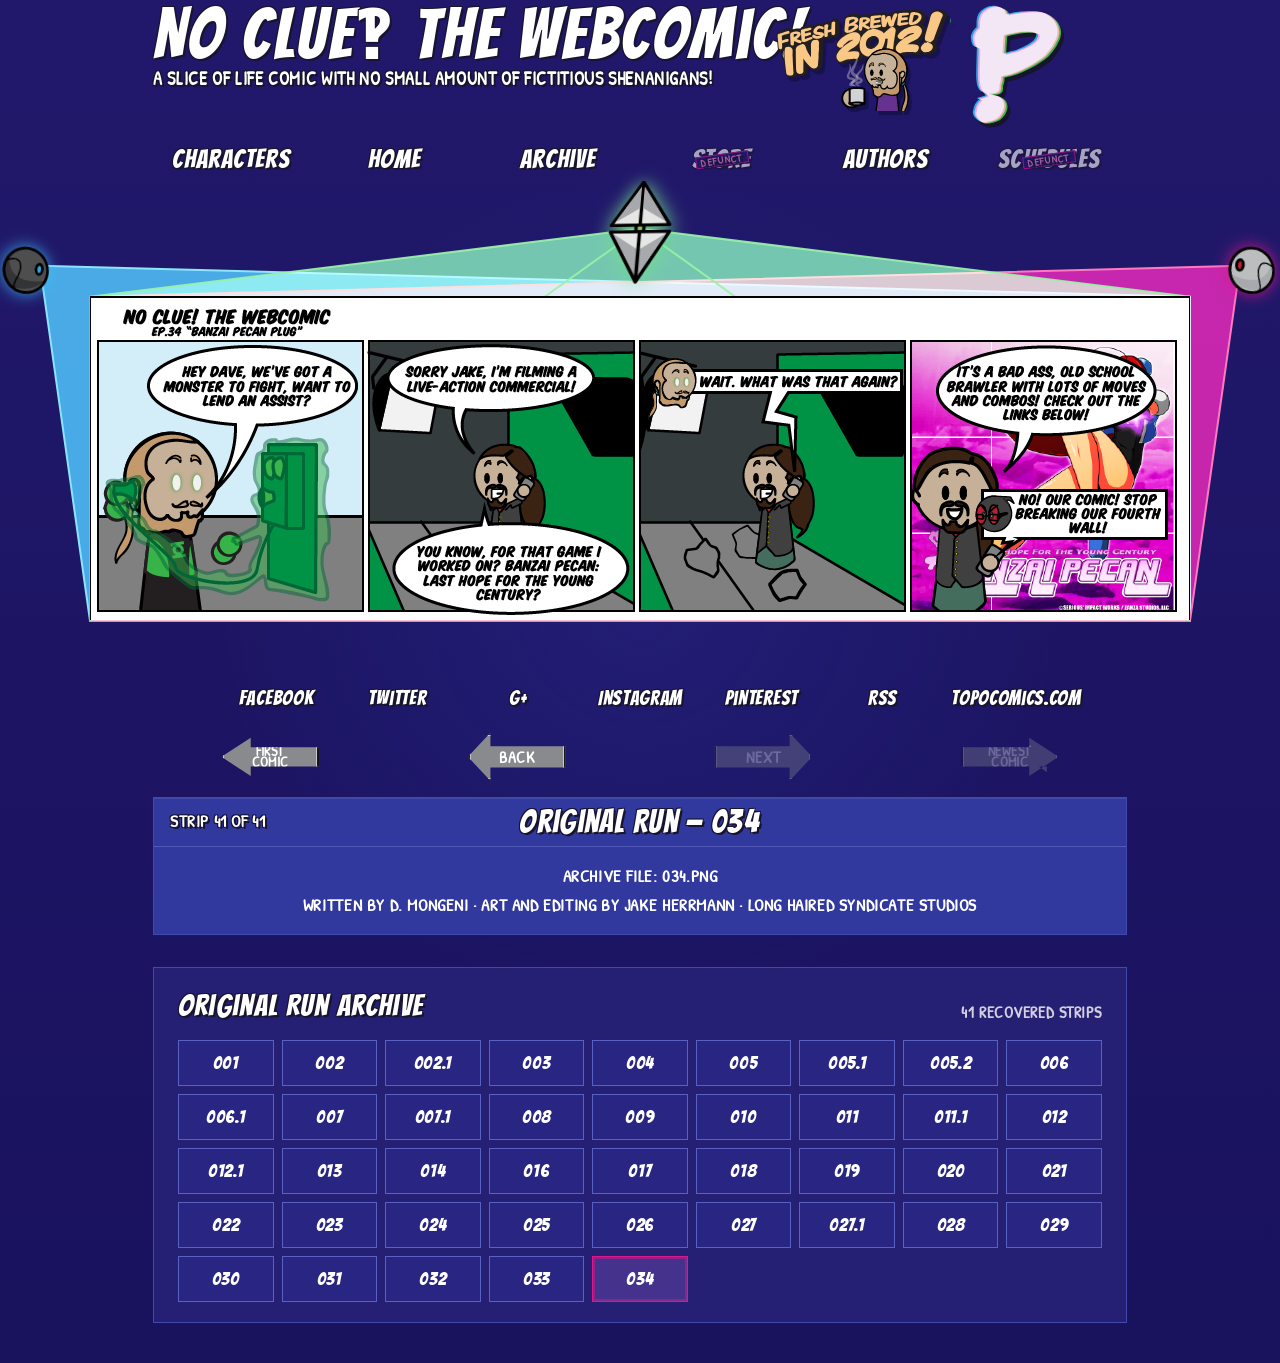
==== index.html @ 56b40fb5 "Mark store and schedules defunct" ====
<!doctype html>
<html lang="en">
  <head>
    <meta charset="UTF-8" />
    <meta name="viewport" content="width=device-width, initial-scale=1.0" />
    <meta name="description" content="A responsive Tailwind reconstruction of the classic No Clue! webcomic layout." />
    <title>No Clue! The Webcomic! — Tailwind reconstruction</title>
    <link rel="preconnect" href="https://fonts.googleapis.com" />
    <link rel="preconnect" href="https://fonts.gstatic.com" crossorigin />
    <link href="https://fonts.googleapis.com/css2?family=Bangers&family=Patrick+Hand&display=swap" rel="stylesheet" />
    <link rel="icon" type="image/svg+xml" href="data:image/svg+xml,%3Csvg xmlns='http://www.w3.org/2000/svg' viewBox='0 0 64 64'%3E%3Crect width='64' height='64' rx='12' fill='%2320176b'/%3E%3Cpath d='M20 20c2-10 24-12 27 1 3 12-12 13-12 22' fill='none' stroke='%2348c7f2' stroke-width='8' stroke-linecap='round'/%3E%3Ccircle cx='35' cy='53' r='5' fill='%23dc1688'/%3E%3C/svg%3E" />
    <link rel="stylesheet" href="styles.css" />
  </head>

  <body>
    <div class="mx-auto w-full max-w-[1280px] px-3 pb-10 sm:px-5 xl:px-0">
      <header class="relative mx-auto min-h-[132px] w-full max-w-[974px] pt-1 sm:min-h-[140px]">
        <div class="pr-24 sm:pr-40 md:pr-52">
          <h1 class="ink-text font-display text-[clamp(2.65rem,6.4vw,4.35rem)] leading-[.88] tracking-[.035em]">
            No Clue<span class="font-sans font-black">‽</span> The Webcomic!
          </h1>
          <p class="comic-copy ink-text mt-1 max-w-[710px] text-[clamp(.78rem,2vw,1.13rem)] leading-none">
            A slice of life comic with no small amount of fictitious shenanigans!
          </p>
        </div>

        <div aria-label="No Clue interrobang logo" class="pointer-events-none absolute right-1 top-0 h-32 w-24 sm:right-5 sm:h-36 sm:w-32 md:right-12" role="img">
          <img src="assets/interrobang.svg" alt="" class="absolute left-1/2 top-0 h-28 w-auto -translate-x-1/2 drop-shadow-[3px_4px_0_#17152e] sm:h-32" />
        </div>

        <img
          src="assets/fresh-brewed-2012.svg"
          alt="Fresh Brewed in 2012!"
          class="absolute right-44 top-2 z-10 hidden w-44 drop-shadow-[3px_4px_0_rgba(0,0,0,.26)] min-[900px]:block"
        />
      </header>

      <nav aria-label="Main navigation" class="mx-auto grid w-full max-w-[974px] grid-cols-3 gap-x-4 gap-y-3 pb-8 text-center md:grid-cols-6 md:gap-2 md:pb-10">
        <a class="nav-link" href="characters.html">Characters</a>
        <a class="nav-link" href="./">Home</a>
        <a id="archive-link" class="nav-link" href="#archive">Archive</a>
        <span class="nav-link nav-defunct" aria-label="Store — defunct">Store</span>
        <a class="nav-link" href="#authors">Authors</a>
        <span class="nav-link nav-defunct" aria-label="Schedules — defunct">Schedules</span>
      </nav>

      <main id="home">
        <section id="comic-stage" aria-label="Featured comic" class="relative mx-auto mt-10 mb-1 w-full pt-[6%] pb-[4%] sm:mt-0">
          <svg id="beam-svg" aria-hidden="true" class="pointer-events-none absolute inset-0 h-full w-full overflow-visible" preserveAspectRatio="none" viewBox="0 0 974 330">
            <polygon id="cyan-fill" fill="#38bdf8" fill-opacity=".86" points="44,29 837,66 837,286 97,286" style="mix-blend-mode: screen" />
            <polyline id="cyan-line" fill="none" points="44,29 837,66 837,286 97,286 44,29" stroke="#8be5ff" stroke-width="2" />
            <polygon id="magenta-fill" fill="#dc1688" fill-opacity=".86" points="890,29 97,66 97,286 837,286" style="mix-blend-mode: screen" />
            <polyline id="magenta-line" fill="none" points="890,29 97,66 97,286 837,286 890,29" stroke="#ff78c1" stroke-width="2" />
            <polygon id="green-fill" fill="#72e08b" fill-opacity=".86" points="467,-14 837,66 837,286 97,286 97,66" style="mix-blend-mode: screen" />
            <g fill="none" stroke="#9bf2a9" stroke-opacity=".92" stroke-width="2">
              <line id="green-tl" x1="467" y1="-14" x2="97" y2="66" />
              <line id="green-tr" x1="467" y1="-14" x2="837" y2="66" />
              <line id="green-bl" x1="467" y1="-14" x2="97" y2="286" />
              <line id="green-br" x1="467" y1="-14" x2="837" y2="286" />
            </g>
          </svg>
          <span id="cyan-k9" aria-label="Negative-verse K9 projecting cyan" class="pointer-events-none absolute z-40" role="img" style="left:1.7%; top:8.2%; perspective:180px">
            <img
              src="assets/k9-negative.svg"
              alt=""
              class="block w-6 max-w-none drop-shadow-[0_0_8px_rgba(57,191,244,.85)] sm:w-[clamp(2.45rem,4.7vw,3rem)]"
              style="transform-origin:77.5% 43.35%; transform:translate(-77.5%,-43.35%) scaleX(-1) rotateY(-15deg) rotateZ(-8deg)"
            />
          </span>
          <span id="magenta-k9" aria-label="Beta-verse K9 projecting magenta" class="pointer-events-none absolute z-40" role="img" style="left:91.38%; top:8.79%; perspective:180px">
            <img
              src="assets/k9-beta.svg"
              alt=""
              class="block w-6 max-w-none drop-shadow-[0_0_8px_rgba(223,21,139,.85)] sm:w-[clamp(2.45rem,4.7vw,3rem)]"
              style="transform-origin:22.5% 43.35%; transform:translate(-22.5%,-43.35%) rotateY(15deg) rotateZ(8deg)"
            />
          </span>
          <span id="green-k9" aria-label="Religioverse K9 projecting green" class="pointer-events-none absolute z-40" role="img" style="left:47.95%; top:-4.24%; perspective:220px">
            <img
              src="assets/k9-religioverse.svg"
              alt=""
              class="block w-[1.65rem] max-w-none drop-shadow-[0_0_10px_rgba(114,224,139,.9)] sm:w-[clamp(3.1rem,6.4vw,4.2rem)]"
              style="transform-origin:50% 48.42%; transform:translate(-50%,-48.42%) rotateX(16deg) rotateY(-5deg) rotateZ(2deg)"
            />
          </span>

          <button id="comic-advance" type="button" class="relative z-20 mx-auto block w-[86%] max-w-[1100px] overflow-hidden text-left" aria-label="Show next comic">
            <img
              id="comic-image"
              src="assets/comics/034.png"
              alt="No Clue original run strip 034"
              class="block h-auto w-full"
              decoding="sync"
            />
          </button>
        </section>

        <nav aria-label="Social links" class="mx-auto grid w-full max-w-[974px] grid-cols-4 items-center gap-x-4 gap-y-2 px-[5.5%] py-2 text-center sm:grid-cols-7">
          <a class="social-link" href="#facebook">Facebook</a>
          <a class="social-link" href="#twitter">Twitter</a>
          <a class="social-link" href="#gplus">G+</a>
          <a class="social-link" href="#instagram">Instagram</a>
          <a class="social-link" href="#pinterest">Pinterest</a>
          <a class="social-link" href="#rss">RSS</a>
          <a class="social-link col-span-2 sm:col-span-1" href="#topocomics">TopoComics.com</a>
        </nav>

        <nav aria-label="Comic navigation" class="mx-auto grid w-full max-w-[974px] grid-cols-2 gap-1 py-1 sm:grid-cols-4 sm:gap-3">
          <button id="first-comic" type="button" class="comic-control" aria-label="First comic">
            <span class="arrow-shape first"><span class="comic-copy max-w-12 text-sm leading-[.78]">First<br />Comic</span></span>
          </button>
          <button id="previous-comic" type="button" class="comic-control" aria-label="Previous comic">
            <span class="arrow-shape"><span class="comic-copy text-base">Back</span></span>
          </button>
          <button id="next-comic" type="button" class="comic-control order-4 sm:order-3" aria-label="Next comic">
            <span class="arrow-shape right"><span class="comic-copy text-base">Next</span></span>
          </button>
          <button id="newest-comic" type="button" class="comic-control order-3 sm:order-4" aria-label="Newest comic">
            <span class="arrow-shape newest"><span class="comic-copy max-w-14 text-sm leading-[.78]">Newest<br />Comic</span></span>
          </button>
        </nav>

        <article class="mx-auto mt-1 w-full max-w-[974px] border border-[#4149ad] bg-clue-panel shadow-[inset_0_1px_0_rgba(255,255,255,.08)]">
          <header class="grid gap-2 border-b border-[#5159b7] px-4 py-2 sm:grid-cols-[120px_1fr_120px] sm:items-center">
            <p id="strip-position" class="comic-copy ink-text text-center text-[1.05rem] sm:text-left">Strip 41 of 41</p>
            <h2 id="strip-title" class="ink-text font-display text-center text-[clamp(1.5rem,3vw,2rem)] leading-none tracking-[.04em]">
              Original Run — 034
            </h2>
            <span aria-hidden="true" class="hidden sm:block"></span>
          </header>
          <div class="comic-copy px-5 py-4 text-center text-[clamp(.88rem,1.75vw,1.08rem)] leading-[1.02] sm:px-16 sm:py-5">
            <p id="strip-file">Archive file: 034.png</p>
            <p class="mt-3">Written by D. Mongeni · Art and editing by Jake Herrmann · Long Haired Syndicate Studios</p>
          </div>
        </article>

        <section id="archive" aria-labelledby="archive-title" class="mx-auto mt-8 w-full max-w-[974px] scroll-mt-4 border border-[#4149ad] bg-[#252074] px-4 py-5 sm:px-6">
          <div class="mb-4 flex flex-wrap items-end justify-between gap-2">
            <h2 id="archive-title" class="ink-text font-display text-3xl tracking-[.04em]">Original Run Archive</h2>
            <p id="archive-count" class="comic-copy text-base text-[#d4cfe0]">41 recovered strips</p>
          </div>
          <div id="archive-grid" class="grid grid-cols-4 gap-2 sm:grid-cols-7 md:grid-cols-9"></div>
        </section>

      </main>
    </div>

    <script>
      const comics = [
        ['001', '001.png'], ['002', '002.png'], ['002_1', '002_1.png'], ['003', '003.png'],
        ['004', '004.jpg'], ['005', '005.jpg'], ['005_1', '005_1.png'], ['005_2', '005_2.jpg'],
        ['006', '006.jpg'], ['006_1', '006_1.png'], ['007', '007.jpg'], ['007_1', '007_1.jpg'],
        ['008', '008.jpg'], ['009', '009.jpg'], ['010', '010.jpg'], ['011', '011.png'],
        ['011_1', '011_1.jpg'], ['012', '012.jpg'], ['012_1', '012_1.png'], ['013', '013.jpg'],
        ['014', '014.jpg'], ['016', '016.png'], ['017', '017.png'], ['018', '018.png'],
        ['019', '019.jpg'], ['020', '020.png'], ['021', '021.png'], ['022', '022.png'],
        ['023', '023.png'], ['024', '024.png'], ['025', '025.png'], ['026', '026.png'],
        ['027', '027.png'], ['027_1', '027_1.png'], ['028', '028.png'], ['029', '029.png'],
        ['030', '030.png'], ['031', '031.png'], ['032', '032.png'], ['033', '033.png'],
        ['034', '034.png'],
      ].map(([id, file]) => ({ id, file, label: id.replace('_', '.') }));

      const stage = document.querySelector('#comic-stage');
      const viewer = document.querySelector('#comic-advance');
      const comicImage = document.querySelector('#comic-image');
      const stripPosition = document.querySelector('#strip-position');
      const stripTitle = document.querySelector('#strip-title');
      const stripFile = document.querySelector('#strip-file');
      const archiveGrid = document.querySelector('#archive-grid');
      const firstButton = document.querySelector('#first-comic');
      const previousButton = document.querySelector('#previous-comic');
      const nextButton = document.querySelector('#next-comic');
      const newestButton = document.querySelector('#newest-comic');
      let currentIndex = comics.length - 1;

      const pointList = (points) => points.map(([x, y]) => `${x},${y}`).join(' ');

      function updateProjectionGeometry() {
        const stageRect = stage.getBoundingClientRect();
        const viewerRect = viewer.getBoundingClientRect();
        if (!stageRect.width || !stageRect.height || !viewerRect.width) return;

        const left = viewerRect.left - stageRect.left;
        const right = viewerRect.right - stageRect.left;
        const top = viewerRect.top - stageRect.top;
        const bottom = viewerRect.bottom - stageRect.top;
        const sideGutter = Math.max(22, Math.min(50, stageRect.width * .04));
        const cyan = [Math.max(18, left - sideGutter), Math.max(8, top - 31)];
        const magenta = [Math.min(stageRect.width - 18, right + sideGutter), Math.max(8, top - 31)];
        const green = [(left + right) / 2, top - 68];
        const tl = [left, top];
        const tr = [right, top];
        const bl = [left, bottom];
        const br = [right, bottom];

        document.querySelector('#beam-svg').setAttribute('viewBox', `0 0 ${stageRect.width} ${stageRect.height}`);
        document.querySelector('#cyan-fill').setAttribute('points', pointList([cyan, tr, br, bl]));
        document.querySelector('#cyan-line').setAttribute('points', pointList([cyan, tr, br, bl, cyan]));
        document.querySelector('#magenta-fill').setAttribute('points', pointList([magenta, tl, bl, br]));
        document.querySelector('#magenta-line').setAttribute('points', pointList([magenta, tl, bl, br, magenta]));
        document.querySelector('#green-fill').setAttribute('points', pointList([green, tr, br, bl, tl]));

        [['#green-tl', tl], ['#green-tr', tr], ['#green-bl', bl], ['#green-br', br]].forEach(([selector, target]) => {
          const line = document.querySelector(selector);
          line.setAttribute('x1', green[0]);
          line.setAttribute('y1', green[1]);
          line.setAttribute('x2', target[0]);
          line.setAttribute('y2', target[1]);
        });

        const compact = window.matchMedia('(max-width: 639px)').matches;
        const cyanK9 = document.querySelector('#cyan-k9');
        const magentaK9 = document.querySelector('#magenta-k9');
        const greenK9 = document.querySelector('#green-k9');

        cyanK9.style.left = `${cyan[0] - (compact ? 13 : 26)}px`;
        cyanK9.style.top = `${cyan[1]}px`;
        magentaK9.style.left = `${magenta[0]}px`;
        magentaK9.style.top = `${magenta[1]}px`;
        greenK9.style.left = `${green[0]}px`;
        greenK9.style.top = `${green[1]}px`;
      }

      function updateAddress(comic, mode) {
        const url = new URL(window.location.href);
        url.searchParams.set('comic', comic.id);
        url.hash = '';
        history[mode === 'push' ? 'pushState' : 'replaceState']({ comic: comic.id }, '', url);
      }

      function preloadNeighbor(index) {
        if (index < 0 || index >= comics.length) return;
        const preload = new Image();
        preload.src = `assets/comics/${comics[index].file}`;
      }

      function showComic(index, { historyMode = 'push', scroll = false } = {}) {
        currentIndex = Math.max(0, Math.min(index, comics.length - 1));
        const comic = comics[currentIndex];
        comicImage.src = `assets/comics/${comic.file}`;
        comicImage.alt = `No Clue original run strip ${comic.label}`;
        stripPosition.textContent = `Strip ${currentIndex + 1} of ${comics.length}`;
        stripTitle.textContent = `Original Run — ${comic.label}`;
        stripFile.textContent = `Archive file: ${comic.file}`;
        viewer.disabled = currentIndex === comics.length - 1;
        viewer.setAttribute('aria-label', viewer.disabled ? `Newest comic, ${comic.label}` : `Show comic ${comics[currentIndex + 1].label}`);
        firstButton.disabled = currentIndex === 0;
        previousButton.disabled = currentIndex === 0;
        nextButton.disabled = currentIndex === comics.length - 1;
        newestButton.disabled = currentIndex === comics.length - 1;
        document.title = `No Clue‽ Original Run ${comic.label}`;

        archiveGrid.querySelectorAll('button').forEach((button, buttonIndex) => {
          button.setAttribute('aria-current', buttonIndex === currentIndex ? 'true' : 'false');
        });

        updateAddress(comic, historyMode);
        preloadNeighbor(currentIndex - 1);
        preloadNeighbor(currentIndex + 1);
        if (comicImage.complete) requestAnimationFrame(updateProjectionGeometry);
        if (scroll) stage.scrollIntoView({ behavior: 'smooth', block: 'start' });
      }

      comics.forEach((comic, index) => {
        const button = document.createElement('button');
        button.type = 'button';
        button.className = 'archive-strip';
        button.textContent = comic.label;
        button.setAttribute('aria-label', `Open original run strip ${comic.label}`);
        button.addEventListener('click', () => showComic(index, { scroll: true }));
        archiveGrid.appendChild(button);
      });

      firstButton.addEventListener('click', () => showComic(0));
      previousButton.addEventListener('click', () => showComic(currentIndex - 1));
      nextButton.addEventListener('click', () => showComic(currentIndex + 1));
      newestButton.addEventListener('click', () => showComic(comics.length - 1));
      viewer.addEventListener('click', () => {
        if (currentIndex < comics.length - 1) showComic(currentIndex + 1);
      });
      comicImage.addEventListener('load', updateProjectionGeometry);
      window.addEventListener('resize', () => requestAnimationFrame(updateProjectionGeometry));
      window.addEventListener('popstate', () => {
        const id = new URL(window.location.href).searchParams.get('comic');
        const index = comics.findIndex((comic) => comic.id === id);
        showComic(index >= 0 ? index : comics.length - 1, { historyMode: 'replace' });
      });
      document.addEventListener('keydown', (event) => {
        if (event.target.matches('input, textarea, select, button')) return;
        if (event.key === 'ArrowLeft' && currentIndex > 0) showComic(currentIndex - 1);
        if (event.key === 'ArrowRight' && currentIndex < comics.length - 1) showComic(currentIndex + 1);
      });

      const requestedId = new URL(window.location.href).searchParams.get('comic');
      const requestedIndex = comics.findIndex((comic) => comic.id === requestedId);
      showComic(requestedIndex >= 0 ? requestedIndex : comics.length - 1, { historyMode: 'replace' });
    </script>
  </body>
</html>
---- styles.css ----
*,:after,:before{--tw-border-spacing-x:0;--tw-border-spacing-y:0;--tw-translate-x:0;--tw-translate-y:0;--tw-rotate:0;--tw-skew-x:0;--tw-skew-y:0;--tw-scale-x:1;--tw-scale-y:1;--tw-pan-x: ;--tw-pan-y: ;--tw-pinch-zoom: ;--tw-scroll-snap-strictness:proximity;--tw-gradient-from-position: ;--tw-gradient-via-position: ;--tw-gradient-to-position: ;--tw-ordinal: ;--tw-slashed-zero: ;--tw-numeric-figure: ;--tw-numeric-spacing: ;--tw-numeric-fraction: ;--tw-ring-inset: ;--tw-ring-offset-width:0px;--tw-ring-offset-color:#fff;--tw-ring-color:rgba(59,130,246,.5);--tw-ring-offset-shadow:0 0 #0000;--tw-ring-shadow:0 0 #0000;--tw-shadow:0 0 #0000;--tw-shadow-colored:0 0 #0000;--tw-blur: ;--tw-brightness: ;--tw-contrast: ;--tw-grayscale: ;--tw-hue-rotate: ;--tw-invert: ;--tw-saturate: ;--tw-sepia: ;--tw-drop-shadow: ;--tw-backdrop-blur: ;--tw-backdrop-brightness: ;--tw-backdrop-contrast: ;--tw-backdrop-grayscale: ;--tw-backdrop-hue-rotate: ;--tw-backdrop-invert: ;--tw-backdrop-opacity: ;--tw-backdrop-saturate: ;--tw-backdrop-sepia: ;--tw-contain-size: ;--tw-contain-layout: ;--tw-contain-paint: ;--tw-contain-style: }::backdrop{--tw-border-spacing-x:0;--tw-border-spacing-y:0;--tw-translate-x:0;--tw-translate-y:0;--tw-rotate:0;--tw-skew-x:0;--tw-skew-y:0;--tw-scale-x:1;--tw-scale-y:1;--tw-pan-x: ;--tw-pan-y: ;--tw-pinch-zoom: ;--tw-scroll-snap-strictness:proximity;--tw-gradient-from-position: ;--tw-gradient-via-position: ;--tw-gradient-to-position: ;--tw-ordinal: ;--tw-slashed-zero: ;--tw-numeric-figure: ;--tw-numeric-spacing: ;--tw-numeric-fraction: ;--tw-ring-inset: ;--tw-ring-offset-width:0px;--tw-ring-offset-color:#fff;--tw-ring-color:rgba(59,130,246,.5);--tw-ring-offset-shadow:0 0 #0000;--tw-ring-shadow:0 0 #0000;--tw-shadow:0 0 #0000;--tw-shadow-colored:0 0 #0000;--tw-blur: ;--tw-brightness: ;--tw-contrast: ;--tw-grayscale: ;--tw-hue-rotate: ;--tw-invert: ;--tw-saturate: ;--tw-sepia: ;--tw-drop-shadow: ;--tw-backdrop-blur: ;--tw-backdrop-brightness: ;--tw-backdrop-contrast: ;--tw-backdrop-grayscale: ;--tw-backdrop-hue-rotate: ;--tw-backdrop-invert: ;--tw-backdrop-opacity: ;--tw-backdrop-saturate: ;--tw-backdrop-sepia: ;--tw-contain-size: ;--tw-contain-layout: ;--tw-contain-paint: ;--tw-contain-style: }/*! tailwindcss v3.4.17 | MIT License | https://tailwindcss.com*/*,:after,:before{box-sizing:border-box;border:0 solid #e5e7eb}:after,:before{--tw-content:""}:host,html{line-height:1.5;-webkit-text-size-adjust:100%;-moz-tab-size:4;-o-tab-size:4;tab-size:4;font-family:ui-sans-serif,system-ui,sans-serif,Apple Color Emoji,Segoe UI Emoji,Segoe UI Symbol,Noto Color Emoji;font-feature-settings:normal;font-variation-settings:normal;-webkit-tap-highlight-color:transparent}body{margin:0;line-height:inherit}hr{height:0;color:inherit;border-top-width:1px}abbr:where([title]){-webkit-text-decoration:underline dotted;text-decoration:underline dotted}h1,h2,h3,h4,h5,h6{font-size:inherit;font-weight:inherit}a{color:inherit;text-decoration:inherit}b,strong{font-weight:bolder}code,kbd,pre,samp{font-family:ui-monospace,SFMono-Regular,Menlo,Monaco,Consolas,Liberation Mono,Courier New,monospace;font-feature-settings:normal;font-variation-settings:normal;font-size:1em}small{font-size:80%}sub,sup{font-size:75%;line-height:0;position:relative;vertical-align:baseline}sub{bottom:-.25em}sup{top:-.5em}table{text-indent:0;border-color:inherit;border-collapse:collapse}button,input,optgroup,select,textarea{font-family:inherit;font-feature-settings:inherit;font-variation-settings:inherit;font-size:100%;font-weight:inherit;line-height:inherit;letter-spacing:inherit;color:inherit;margin:0;padding:0}button,select{text-transform:none}button,input:where([type=button]),input:where([type=reset]),input:where([type=submit]){-webkit-appearance:button;background-color:transparent;background-image:none}:-moz-focusring{outline:auto}:-moz-ui-invalid{box-shadow:none}progress{vertical-align:baseline}::-webkit-inner-spin-button,::-webkit-outer-spin-button{height:auto}[type=search]{-webkit-appearance:textfield;outline-offset:-2px}::-webkit-search-decoration{-webkit-appearance:none}::-webkit-file-upload-button{-webkit-appearance:button;font:inherit}summary{display:list-item}blockquote,dd,dl,figure,h1,h2,h3,h4,h5,h6,hr,p,pre{margin:0}fieldset{margin:0}fieldset,legend{padding:0}menu,ol,ul{list-style:none;margin:0;padding:0}dialog{padding:0}textarea{resize:vertical}input::-moz-placeholder,textarea::-moz-placeholder{opacity:1;color:#9ca3af}input::placeholder,textarea::placeholder{opacity:1;color:#9ca3af}[role=button],button{cursor:pointer}:disabled{cursor:default}audio,canvas,embed,iframe,img,object,svg,video{display:block;vertical-align:middle}img,video{max-width:100%;height:auto}[hidden]:where(:not([hidden=until-found])){display:none}html{scroll-behavior:smooth}body,html{--tw-bg-opacity:1;background-color:rgb(33 24 107/var(--tw-bg-opacity,1))}body{margin:0;min-height:100vh;overflow-x:hidden;--tw-text-opacity:1;color:rgb(255 255 255/var(--tw-text-opacity,1));-webkit-font-smoothing:antialiased;-moz-osx-font-smoothing:grayscale;background-image:radial-gradient(circle at 50% 44%,rgba(50,58,171,.24),transparent 42%),linear-gradient(180deg,#21186b,#19125d)}a{transition-property:transform;transition-timing-function:cubic-bezier(.4,0,.2,1);transition-duration:.15s}a:hover{--tw-translate-y:-0.125rem;transform:translate(var(--tw-translate-x),var(--tw-translate-y)) rotate(var(--tw-rotate)) skewX(var(--tw-skew-x)) skewY(var(--tw-skew-y)) scaleX(var(--tw-scale-x)) scaleY(var(--tw-scale-y));--tw-text-opacity:1;color:rgb(57 191 244/var(--tw-text-opacity,1))}a:focus-visible,button:focus-visible{outline-style:solid;outline-width:4px;outline-offset:4px;outline-color:#39bff4}.ink-text{text-shadow:2px 2px 0 #17152e,-1px -1px 0 #17152e,1px -1px 0 #17152e,-1px 1px 0 #17152e}.comic-copy{font-family:Patrick Hand,Comic Sans MS,cursive;font-weight:700;text-transform:uppercase;letter-spacing:.035em}.nav-link{text-shadow:2px 2px 0 #17152e,-1px -1px 0 #17152e,1px -1px 0 #17152e,-1px 1px 0 #17152e;white-space:nowrap;font-family:Bangers,Impact,sans-serif;font-size:1.35rem;letter-spacing:.04em}@media (min-width:768px){.nav-link{font-size:1.65rem}}.nav-defunct{position:relative;display:inline-block;cursor:not-allowed;opacity:.6}.nav-defunct:after{content:"DEFUNCT";pointer-events:none;position:absolute;left:50%;top:50%;border-width:1px;--tw-border-opacity:1;border-color:rgb(223 21 139/var(--tw-border-opacity,1));--tw-bg-opacity:1;background-color:rgb(33 24 107/var(--tw-bg-opacity,1));padding-left:.25rem;padding-right:.25rem;font-family:Patrick Hand,Comic Sans MS,cursive;font-size:.58rem;font-weight:700;line-height:1;letter-spacing:.12em;--tw-text-opacity:1;color:rgb(255 139 201/var(--tw-text-opacity,1));--tw-shadow:1px 1px 0 #17152e;--tw-shadow-colored:1px 1px 0 var(--tw-shadow-color);box-shadow:var(--tw-ring-offset-shadow,0 0 #0000),var(--tw-ring-shadow,0 0 #0000),var(--tw-shadow)}@media (min-width:768px){.nav-defunct:after{font-size:.64rem}}.nav-defunct:after{transform:translate(-50%,-50%) rotate(-8deg)}.social-link{text-shadow:2px 2px 0 #17152e,-1px -1px 0 #17152e,1px -1px 0 #17152e,-1px 1px 0 #17152e;font-family:Bangers,Impact,sans-serif;font-size:1rem;letter-spacing:.035em}@media (min-width:640px){.social-link{font-size:1.22rem}}.comic-control{display:flex;min-height:4rem;align-items:center;justify-content:center;gap:.25rem;text-align:center}.comic-control:disabled{cursor:not-allowed;opacity:.35}.arrow-shape{position:relative;display:flex;height:3rem;min-width:6.1rem;align-items:center;justify-content:center;border-width:2px;--tw-border-opacity:1;border-color:rgb(21 21 31/var(--tw-border-opacity,1));--tw-bg-opacity:1;background-color:rgb(136 138 142/var(--tw-bg-opacity,1));padding-left:.75rem;padding-right:.75rem;--tw-text-opacity:1;color:rgb(255 255 255/var(--tw-text-opacity,1));--tw-shadow:inset 0 0 0 1px #c7c8ca,2px 2px 0 rgba(0,0,0,.3);--tw-shadow-colored:inset 0 0 0 1px var(--tw-shadow-color),2px 2px 0 var(--tw-shadow-color);box-shadow:var(--tw-ring-offset-shadow,0 0 #0000),var(--tw-ring-shadow,0 0 #0000),var(--tw-shadow);transition-property:color,background-color,border-color,text-decoration-color,fill,stroke;transition-timing-function:cubic-bezier(.4,0,.2,1);transition-duration:.15s;clip-path:polygon(23% 0,23% 28%,100% 28%,100% 72%,23% 72%,23% 100%,0 50%)}.comic-control:not(:disabled):hover .arrow-shape{--tw-bg-opacity:1;background-color:rgb(57 191 244/var(--tw-bg-opacity,1))}.arrow-shape.right{clip-path:polygon(0 28%,77% 28%,77% 0,100% 50%,77% 100%,77% 72%,0 72%)}.arrow-shape.first{clip-path:polygon(12% 18%,20% 30%,30% 30%,30% 10%,0 50%,30% 90%,30% 70%,100% 70%,100% 30%,30% 30%,20% 30%)}.arrow-shape.newest{clip-path:polygon(0 30%,70% 30%,70% 10%,100% 50%,70% 90%,70% 70%,80% 70%,88% 82%,88% 70%,0 70%)}.archive-strip{border-width:1px;--tw-border-opacity:1;border-color:rgb(89 98 195/var(--tw-border-opacity,1));--tw-bg-opacity:1;background-color:rgb(41 37 130/var(--tw-bg-opacity,1));padding:.5rem;font-family:Bangers,Impact,sans-serif;font-size:1.125rem;line-height:1.75rem;letter-spacing:.04em;--tw-text-opacity:1;color:rgb(255 255 255/var(--tw-text-opacity,1));transition-property:color,background-color,border-color,text-decoration-color,fill,stroke,opacity,box-shadow,transform,filter,-webkit-backdrop-filter;transition-property:color,background-color,border-color,text-decoration-color,fill,stroke,opacity,box-shadow,transform,filter,backdrop-filter;transition-property:color,background-color,border-color,text-decoration-color,fill,stroke,opacity,box-shadow,transform,filter,backdrop-filter,-webkit-backdrop-filter;transition-timing-function:cubic-bezier(.4,0,.2,1);transition-duration:.15s}.archive-strip:hover{--tw-translate-y:-0.125rem;transform:translate(var(--tw-translate-x),var(--tw-translate-y)) rotate(var(--tw-rotate)) skewX(var(--tw-skew-x)) skewY(var(--tw-skew-y)) scaleX(var(--tw-scale-x)) scaleY(var(--tw-scale-y));--tw-border-opacity:1;border-color:rgb(57 191 244/var(--tw-border-opacity,1));--tw-bg-opacity:1;background-color:rgb(55 49 157/var(--tw-bg-opacity,1));--tw-text-opacity:1;color:rgb(57 191 244/var(--tw-text-opacity,1))}.archive-strip:focus-visible{outline-style:solid;outline-width:4px;outline-offset:2px;outline-color:#39bff4}.archive-strip[aria-current=true]{--tw-border-opacity:1;border-color:rgb(223 21 139/var(--tw-border-opacity,1));--tw-bg-opacity:1;background-color:rgb(68 50 140/var(--tw-bg-opacity,1));--tw-text-opacity:1;color:rgb(255 255 255/var(--tw-text-opacity,1));--tw-shadow:inset 0 0 0 2px rgba(223,21,139,.45);--tw-shadow-colored:inset 0 0 0 2px var(--tw-shadow-color)}.archive-strip[aria-current=true],.cast-card{box-shadow:var(--tw-ring-offset-shadow,0 0 #0000),var(--tw-ring-shadow,0 0 #0000),var(--tw-shadow)}.cast-card{overflow:hidden;border-width:1px;--tw-border-opacity:1;border-color:rgb(89 98 195/var(--tw-border-opacity,1));--tw-bg-opacity:1;background-color:rgb(41 37 130/var(--tw-bg-opacity,1));--tw-shadow:inset 0 1px 0 hsla(0,0%,100%,.09),4px 5px 0 rgba(8,7,49,.42);--tw-shadow-colored:inset 0 1px 0 var(--tw-shadow-color),4px 5px 0 var(--tw-shadow-color)}.cast-image{height:13rem;width:100%;border-bottom-width:1px;--tw-border-opacity:1;border-color:rgb(89 98 195/var(--tw-border-opacity,1));--tw-bg-opacity:1;background-color:rgb(255 255 255/var(--tw-bg-opacity,1));-o-object-fit:cover;object-fit:cover;-o-object-position:center;object-position:center}@media (min-width:640px){.cast-image{height:15rem}}.cast-image{image-rendering:auto}.cast-copy{padding:1rem 1.25rem 1.25rem}.cast-fact{position:relative;padding-left:1rem;font-size:1.05rem;line-height:1.12;--tw-text-opacity:1;color:rgb(240 237 246/var(--tw-text-opacity,1))}.cast-fact:before{content:"◆";position:absolute;left:0;top:0;font-size:.65rem;--tw-text-opacity:1;color:rgb(57 191 244/var(--tw-text-opacity,1))}.evidence-link{display:inline-flex;border-width:1px;--tw-border-opacity:1;border-color:rgb(101 112 209/var(--tw-border-opacity,1));--tw-bg-opacity:1;background-color:rgb(33 29 112/var(--tw-bg-opacity,1));padding:.25rem .5rem;font-family:Bangers,Impact,sans-serif;font-size:1rem;line-height:1.5rem;letter-spacing:.045em;--tw-text-opacity:1;color:rgb(255 255 255/var(--tw-text-opacity,1));transition-property:color,background-color,border-color,text-decoration-color,fill,stroke,opacity,box-shadow,transform,filter,-webkit-backdrop-filter;transition-property:color,background-color,border-color,text-decoration-color,fill,stroke,opacity,box-shadow,transform,filter,backdrop-filter;transition-property:color,background-color,border-color,text-decoration-color,fill,stroke,opacity,box-shadow,transform,filter,backdrop-filter,-webkit-backdrop-filter;transition-timing-function:cubic-bezier(.4,0,.2,1);transition-duration:.15s}.evidence-link:hover{--tw-translate-y:-0.125rem;transform:translate(var(--tw-translate-x),var(--tw-translate-y)) rotate(var(--tw-rotate)) skewX(var(--tw-skew-x)) skewY(var(--tw-skew-y)) scaleX(var(--tw-scale-x)) scaleY(var(--tw-scale-y));--tw-border-opacity:1;border-color:rgb(57 191 244/var(--tw-border-opacity,1));--tw-text-opacity:1;color:rgb(57 191 244/var(--tw-text-opacity,1))}.confidence-pill{display:inline-flex;align-items:center;border-width:1px;padding:.25rem .5rem;font-family:Patrick Hand,Comic Sans MS,cursive;font-size:.875rem;line-height:1.25rem;font-weight:700;text-transform:uppercase;letter-spacing:.08em}.confidence-confirmed{border-color:rgb(57 191 244/var(--tw-border-opacity,1));background-color:rgb(23 63 124/var(--tw-bg-opacity,1));color:rgb(189 238 255/var(--tw-text-opacity,1))}.confidence-confirmed,.confidence-inferred{--tw-border-opacity:1;--tw-bg-opacity:1;--tw-text-opacity:1}.confidence-inferred{border-color:rgb(223 21 139/var(--tw-border-opacity,1));background-color:rgb(99 33 98/var(--tw-bg-opacity,1));color:rgb(255 208 233/var(--tw-text-opacity,1))}.confidence-open{--tw-border-opacity:1;border-color:rgb(144 223 156/var(--tw-border-opacity,1));--tw-bg-opacity:1;background-color:rgb(32 88 55/var(--tw-bg-opacity,1));--tw-text-opacity:1;color:rgb(212 255 218/var(--tw-text-opacity,1))}.pointer-events-none{pointer-events:none}.visible{visibility:visible}.absolute{position:absolute}.relative{position:relative}.inset-0{inset:0}.-bottom-24{bottom:-6rem}.-left-16{left:-4rem}.-right-12{right:-3rem}.-top-20{top:-5rem}.bottom-3{bottom:.75rem}.left-1\/2{left:50%}.left-3{left:.75rem}.left-5{left:1.25rem}.right-1{right:.25rem}.right-44{right:11rem}.right-5{right:1.25rem}.top-0{top:0}.top-12{top:3rem}.top-2{top:.5rem}.z-10{z-index:10}.z-20{z-index:20}.z-40{z-index:40}.order-3{order:3}.order-4{order:4}.col-span-2{grid-column:span 2/span 2}.mx-auto{margin-left:auto;margin-right:auto}.mb-1{margin-bottom:.25rem}.mb-3{margin-bottom:.75rem}.mb-4{margin-bottom:1rem}.mb-5{margin-bottom:1.25rem}.mt-1{margin-top:.25rem}.mt-10{margin-top:2.5rem}.mt-3{margin-top:.75rem}.mt-4{margin-top:1rem}.mt-5{margin-top:1.25rem}.mt-8{margin-top:2rem}.block{display:block}.flex{display:flex}.grid{display:grid}.hidden{display:none}.size-72{width:18rem;height:18rem}.h-28{height:7rem}.h-32{height:8rem}.h-44{height:11rem}.h-48{height:12rem}.h-auto{height:auto}.h-full{height:100%}.min-h-72{min-height:18rem}.min-h-\[132px\]{min-height:132px}.w-20{width:5rem}.w-24{width:6rem}.w-44{width:11rem}.w-6{width:1.5rem}.w-64{width:16rem}.w-\[1\.65rem\]{width:1.65rem}.w-\[86\%\]{width:86%}.w-auto{width:auto}.w-full{width:100%}.max-w-12{max-width:3rem}.max-w-14{max-width:3.5rem}.max-w-\[1100px\]{max-width:1100px}.max-w-\[1280px\]{max-width:1280px}.max-w-\[700px\]{max-width:700px}.max-w-\[710px\]{max-width:710px}.max-w-\[974px\]{max-width:974px}.max-w-full{max-width:100%}.max-w-none{max-width:none}.shrink{flex-shrink:1}.-translate-x-1\/2{--tw-translate-x:-50%}.-rotate-12,.-translate-x-1\/2{transform:translate(var(--tw-translate-x),var(--tw-translate-y)) rotate(var(--tw-rotate)) skewX(var(--tw-skew-x)) skewY(var(--tw-skew-y)) scaleX(var(--tw-scale-x)) scaleY(var(--tw-scale-y))}.-rotate-12{--tw-rotate:-12deg}.rotate-12{--tw-rotate:12deg;transform:translate(var(--tw-translate-x),var(--tw-translate-y)) rotate(var(--tw-rotate)) skewX(var(--tw-skew-x)) skewY(var(--tw-skew-y)) scaleX(var(--tw-scale-x)) scaleY(var(--tw-scale-y))}.resize{resize:both}.scroll-mt-4{scroll-margin-top:1rem}.grid-cols-2{grid-template-columns:repeat(2,minmax(0,1fr))}.grid-cols-3{grid-template-columns:repeat(3,minmax(0,1fr))}.grid-cols-4{grid-template-columns:repeat(4,minmax(0,1fr))}.flex-wrap{flex-wrap:wrap}.items-end{align-items:flex-end}.items-center{align-items:center}.justify-center{justify-content:center}.justify-between{justify-content:space-between}.gap-1{gap:.25rem}.gap-2{gap:.5rem}.gap-3{gap:.75rem}.gap-4{gap:1rem}.gap-6{gap:1.5rem}.gap-x-4{-moz-column-gap:1rem;column-gap:1rem}.gap-y-2{row-gap:.5rem}.gap-y-3{row-gap:.75rem}.space-y-3>:not([hidden])~:not([hidden]){--tw-space-y-reverse:0;margin-top:calc(.75rem*(1 - var(--tw-space-y-reverse)));margin-bottom:calc(.75rem*var(--tw-space-y-reverse))}.overflow-hidden{overflow:hidden}.overflow-visible{overflow:visible}.rounded-full{border-radius:9999px}.border{border-width:1px}.border-2{border-width:2px}.border-b{border-bottom-width:1px}.border-b-2{border-bottom-width:2px}.border-\[\#4149ad\]{--tw-border-opacity:1;border-color:rgb(65 73 173/var(--tw-border-opacity,1))}.border-\[\#4d55b2\]{--tw-border-opacity:1;border-color:rgb(77 85 178/var(--tw-border-opacity,1))}.border-\[\#5159b7\]{--tw-border-opacity:1;border-color:rgb(81 89 183/var(--tw-border-opacity,1))}.border-\[\#5962c3\]{--tw-border-opacity:1;border-color:rgb(89 98 195/var(--tw-border-opacity,1))}.border-\[\#72e08b\]{--tw-border-opacity:1;border-color:rgb(114 224 139/var(--tw-border-opacity,1))}.border-clue-cyan{--tw-border-opacity:1;border-color:rgb(57 191 244/var(--tw-border-opacity,1))}.border-clue-pink{--tw-border-opacity:1;border-color:rgb(223 21 139/var(--tw-border-opacity,1))}.bg-\[\#162b55\]{--tw-bg-opacity:1;background-color:rgb(22 43 85/var(--tw-bg-opacity,1))}.bg-\[\#1f1b65\]{--tw-bg-opacity:1;background-color:rgb(31 27 101/var(--tw-bg-opacity,1))}.bg-\[\#203d45\]{--tw-bg-opacity:1;background-color:rgb(32 61 69/var(--tw-bg-opacity,1))}.bg-\[\#252074\]{--tw-bg-opacity:1;background-color:rgb(37 32 116/var(--tw-bg-opacity,1))}.bg-clue-cyan{--tw-bg-opacity:1;background-color:rgb(57 191 244/var(--tw-bg-opacity,1))}.bg-clue-panel{--tw-bg-opacity:1;background-color:rgb(49 57 158/var(--tw-bg-opacity,1))}.bg-clue-pink{--tw-bg-opacity:1;background-color:rgb(223 21 139/var(--tw-bg-opacity,1))}.bg-\[radial-gradient\(circle\2c rgba\(114\2c 224\2c 139\2c \.26\)\2c transparent_62\%\)\]{background-image:radial-gradient(circle,rgba(114,224,139,.26),transparent 62%)}.p-6{padding:1.5rem}.p-8{padding:2rem}.px-3{padding-left:.75rem;padding-right:.75rem}.px-4{padding-left:1rem;padding-right:1rem}.px-5{padding-left:1.25rem;padding-right:1.25rem}.px-\[5\.5\%\]{padding-left:5.5%;padding-right:5.5%}.py-1{padding-top:.25rem;padding-bottom:.25rem}.py-2{padding-top:.5rem;padding-bottom:.5rem}.py-4{padding-top:1rem;padding-bottom:1rem}.py-5{padding-top:1.25rem;padding-bottom:1.25rem}.py-7{padding-top:1.75rem;padding-bottom:1.75rem}.pb-10{padding-bottom:2.5rem}.pb-14{padding-bottom:3.5rem}.pb-2{padding-bottom:.5rem}.pb-8{padding-bottom:2rem}.pb-\[4\%\]{padding-bottom:4%}.pr-24{padding-right:6rem}.pt-1{padding-top:.25rem}.pt-\[6\%\]{padding-top:6%}.text-left{text-align:left}.text-center{text-align:center}.font-display{font-family:Bangers,Impact,sans-serif}.font-hand{font-family:Patrick Hand,Comic Sans MS,cursive}.font-sans{font-family:ui-sans-serif,system-ui,sans-serif,Apple Color Emoji,Segoe UI Emoji,Segoe UI Symbol,Noto Color Emoji}.text-2xl{font-size:1.5rem;line-height:2rem}.text-3xl{font-size:1.875rem;line-height:2.25rem}.text-4xl{font-size:2.25rem;line-height:2.5rem}.text-5xl{font-size:3rem;line-height:1}.text-\[1\.02rem\]{font-size:1.02rem}.text-\[1\.05rem\]{font-size:1.05rem}.text-\[1\.08rem\]{font-size:1.08rem}.text-\[clamp\(\.78rem\2c 2vw\2c 1\.13rem\)\]{font-size:clamp(.78rem,2vw,1.13rem)}.text-\[clamp\(\.88rem\2c 1\.75vw\2c 1\.08rem\)\]{font-size:clamp(.88rem,1.75vw,1.08rem)}.text-\[clamp\(1\.15rem\2c 2\.4vw\2c 1\.45rem\)\]{font-size:clamp(1.15rem,2.4vw,1.45rem)}.text-\[clamp\(1\.5rem\2c 3vw\2c 2rem\)\]{font-size:clamp(1.5rem,3vw,2rem)}.text-\[clamp\(2\.65rem\2c 6\.4vw\2c 4\.35rem\)\]{font-size:clamp(2.65rem,6.4vw,4.35rem)}.text-\[clamp\(2\.6rem\2c 6vw\2c 4rem\)\]{font-size:clamp(2.6rem,6vw,4rem)}.text-\[clamp\(3\.5rem\2c 10vw\2c 6\.5rem\)\]{font-size:clamp(3.5rem,10vw,6.5rem)}.text-base{font-size:1rem;line-height:1.5rem}.text-lg{font-size:1.125rem;line-height:1.75rem}.text-sm{font-size:.875rem;line-height:1.25rem}.text-xl{font-size:1.25rem;line-height:1.75rem}.font-black{font-weight:900}.leading-\[\.78\]{line-height:.78}.leading-\[\.82\]{line-height:.82}.leading-\[\.88\]{line-height:.88}.leading-\[1\.02\]{line-height:1.02}.leading-\[1\.12\]{line-height:1.12}.leading-\[1\.15\]{line-height:1.15}.leading-none{line-height:1}.tracking-\[\.035em\]{letter-spacing:.035em}.tracking-\[\.04em\]{letter-spacing:.04em}.tracking-\[\.16em\]{letter-spacing:.16em}.text-\[\#9bf2a9\]{--tw-text-opacity:1;color:rgb(155 242 169/var(--tw-text-opacity,1))}.text-\[\#d4cfe0\]{--tw-text-opacity:1;color:rgb(212 207 224/var(--tw-text-opacity,1))}.text-\[\#f0edf6\]{--tw-text-opacity:1;color:rgb(240 237 246/var(--tw-text-opacity,1))}.text-clue-cyan{--tw-text-opacity:1;color:rgb(57 191 244/var(--tw-text-opacity,1))}.text-clue-pink{--tw-text-opacity:1;color:rgb(223 21 139/var(--tw-text-opacity,1))}.opacity-20{opacity:.2}.shadow-\[0_0_25px_rgba\(114\2c 224\2c 139\2c \.2\)\]{--tw-shadow:0 0 25px rgba(114,224,139,.2);--tw-shadow-colored:0 0 25px var(--tw-shadow-color);box-shadow:var(--tw-ring-offset-shadow,0 0 #0000),var(--tw-ring-shadow,0 0 #0000),var(--tw-shadow)}.shadow-\[inset_0_1px_0_rgba\(255\2c 255\2c 255\2c \.08\)\]{--tw-shadow:inset 0 1px 0 hsla(0,0%,100%,.08);--tw-shadow-colored:inset 0 1px 0 var(--tw-shadow-color);box-shadow:var(--tw-ring-offset-shadow,0 0 #0000),var(--tw-ring-shadow,0 0 #0000),var(--tw-shadow)}.shadow-\[inset_0_1px_0_rgba\(255\2c 255\2c 255\2c \.09\)\]{--tw-shadow:inset 0 1px 0 hsla(0,0%,100%,.09);--tw-shadow-colored:inset 0 1px 0 var(--tw-shadow-color);box-shadow:var(--tw-ring-offset-shadow,0 0 #0000),var(--tw-ring-shadow,0 0 #0000),var(--tw-shadow)}.blur-3xl{--tw-blur:blur(64px)}.blur-3xl,.drop-shadow-\[0_0_10px_rgba\(114\2c 224\2c 139\2c \.9\)\]{filter:var(--tw-blur) var(--tw-brightness) var(--tw-contrast) var(--tw-grayscale) var(--tw-hue-rotate) var(--tw-invert) var(--tw-saturate) var(--tw-sepia) var(--tw-drop-shadow)}.drop-shadow-\[0_0_10px_rgba\(114\2c 224\2c 139\2c \.9\)\]{--tw-drop-shadow:drop-shadow(0 0 10px rgba(114,224,139,.9))}.drop-shadow-\[0_0_12px_rgba\(223\2c 21\2c 139\2c \.9\)\]{--tw-drop-shadow:drop-shadow(0 0 12px rgba(223,21,139,.9))}.drop-shadow-\[0_0_12px_rgba\(223\2c 21\2c 139\2c \.9\)\],.drop-shadow-\[0_0_12px_rgba\(57\2c 191\2c 244\2c \.9\)\]{filter:var(--tw-blur) var(--tw-brightness) var(--tw-contrast) var(--tw-grayscale) var(--tw-hue-rotate) var(--tw-invert) var(--tw-saturate) var(--tw-sepia) var(--tw-drop-shadow)}.drop-shadow-\[0_0_12px_rgba\(57\2c 191\2c 244\2c \.9\)\]{--tw-drop-shadow:drop-shadow(0 0 12px rgba(57,191,244,.9))}.drop-shadow-\[0_0_14px_rgba\(114\2c 224\2c 139\2c \.9\)\]{--tw-drop-shadow:drop-shadow(0 0 14px rgba(114,224,139,.9))}.drop-shadow-\[0_0_14px_rgba\(114\2c 224\2c 139\2c \.9\)\],.drop-shadow-\[0_0_18px_rgba\(223\2c 21\2c 139\2c \.9\)\]{filter:var(--tw-blur) var(--tw-brightness) var(--tw-contrast) var(--tw-grayscale) var(--tw-hue-rotate) var(--tw-invert) var(--tw-saturate) var(--tw-sepia) var(--tw-drop-shadow)}.drop-shadow-\[0_0_18px_rgba\(223\2c 21\2c 139\2c \.9\)\]{--tw-drop-shadow:drop-shadow(0 0 18px rgba(223,21,139,.9))}.drop-shadow-\[0_0_8px_rgba\(223\2c 21\2c 139\2c \.85\)\]{--tw-drop-shadow:drop-shadow(0 0 8px rgba(223,21,139,.85))}.drop-shadow-\[0_0_8px_rgba\(223\2c 21\2c 139\2c \.85\)\],.drop-shadow-\[0_0_8px_rgba\(57\2c 191\2c 244\2c \.85\)\]{filter:var(--tw-blur) var(--tw-brightness) var(--tw-contrast) var(--tw-grayscale) var(--tw-hue-rotate) var(--tw-invert) var(--tw-saturate) var(--tw-sepia) var(--tw-drop-shadow)}.drop-shadow-\[0_0_8px_rgba\(57\2c 191\2c 244\2c \.85\)\]{--tw-drop-shadow:drop-shadow(0 0 8px rgba(57,191,244,.85))}.drop-shadow-\[3px_4px_0_\#17152e\]{--tw-drop-shadow:drop-shadow(3px 4px 0 #17152e)}.drop-shadow-\[3px_4px_0_\#17152e\],.drop-shadow-\[3px_4px_0_rgba\(0\2c 0\2c 0\2c \.26\)\]{filter:var(--tw-blur) var(--tw-brightness) var(--tw-contrast) var(--tw-grayscale) var(--tw-hue-rotate) var(--tw-invert) var(--tw-saturate) var(--tw-sepia) var(--tw-drop-shadow)}.drop-shadow-\[3px_4px_0_rgba\(0\2c 0\2c 0\2c \.26\)\]{--tw-drop-shadow:drop-shadow(3px 4px 0 rgba(0,0,0,.26))}@media (min-width:640px){.sm\:right-5{right:1.25rem}.sm\:order-3{order:3}.sm\:order-4{order:4}.sm\:col-span-1{grid-column:span 1/span 1}.sm\:mt-0{margin-top:0}.sm\:block{display:block}.sm\:h-32{height:8rem}.sm\:h-36{height:9rem}.sm\:h-48{height:12rem}.sm\:min-h-\[140px\]{min-height:140px}.sm\:w-32{width:8rem}.sm\:w-\[clamp\(2\.45rem\2c 4\.7vw\2c 3rem\)\]{width:clamp(2.45rem,4.7vw,3rem)}.sm\:w-\[clamp\(3\.1rem\2c 6\.4vw\2c 4\.2rem\)\]{width:clamp(3.1rem,6.4vw,4.2rem)}.sm\:grid-cols-2{grid-template-columns:repeat(2,minmax(0,1fr))}.sm\:grid-cols-4{grid-template-columns:repeat(4,minmax(0,1fr))}.sm\:grid-cols-7{grid-template-columns:repeat(7,minmax(0,1fr))}.sm\:grid-cols-\[120px_1fr_120px\]{grid-template-columns:120px 1fr 120px}.sm\:grid-cols-\[auto_1fr\]{grid-template-columns:auto 1fr}.sm\:items-center{align-items:center}.sm\:gap-3{gap:.75rem}.sm\:gap-6{gap:1.5rem}.sm\:p-8{padding:2rem}.sm\:px-16{padding-left:4rem;padding-right:4rem}.sm\:px-5{padding-left:1.25rem;padding-right:1.25rem}.sm\:px-6{padding-left:1.5rem;padding-right:1.5rem}.sm\:px-9{padding-left:2.25rem;padding-right:2.25rem}.sm\:py-5{padding-top:1.25rem;padding-bottom:1.25rem}.sm\:py-9{padding-top:2.25rem;padding-bottom:2.25rem}.sm\:pr-40{padding-right:10rem}.sm\:text-left{text-align:left}}@media (min-width:768px){.md\:right-12{right:3rem}.md\:grid-cols-2{grid-template-columns:repeat(2,minmax(0,1fr))}.md\:grid-cols-6{grid-template-columns:repeat(6,minmax(0,1fr))}.md\:grid-cols-9{grid-template-columns:repeat(9,minmax(0,1fr))}.md\:grid-cols-\[1fr_250px\]{grid-template-columns:1fr 250px}.md\:grid-cols-\[280px_1fr\]{grid-template-columns:280px 1fr}.md\:items-center{align-items:center}.md\:gap-2{gap:.5rem}.md\:pb-10{padding-bottom:2.5rem}.md\:pr-52{padding-right:13rem}}@media (min-width:900px){.min-\[900px\]\:block{display:block}}@media (min-width:1024px){.lg\:grid-cols-4{grid-template-columns:repeat(4,minmax(0,1fr))}}@media (min-width:1280px){.xl\:px-0{padding-left:0;padding-right:0}}
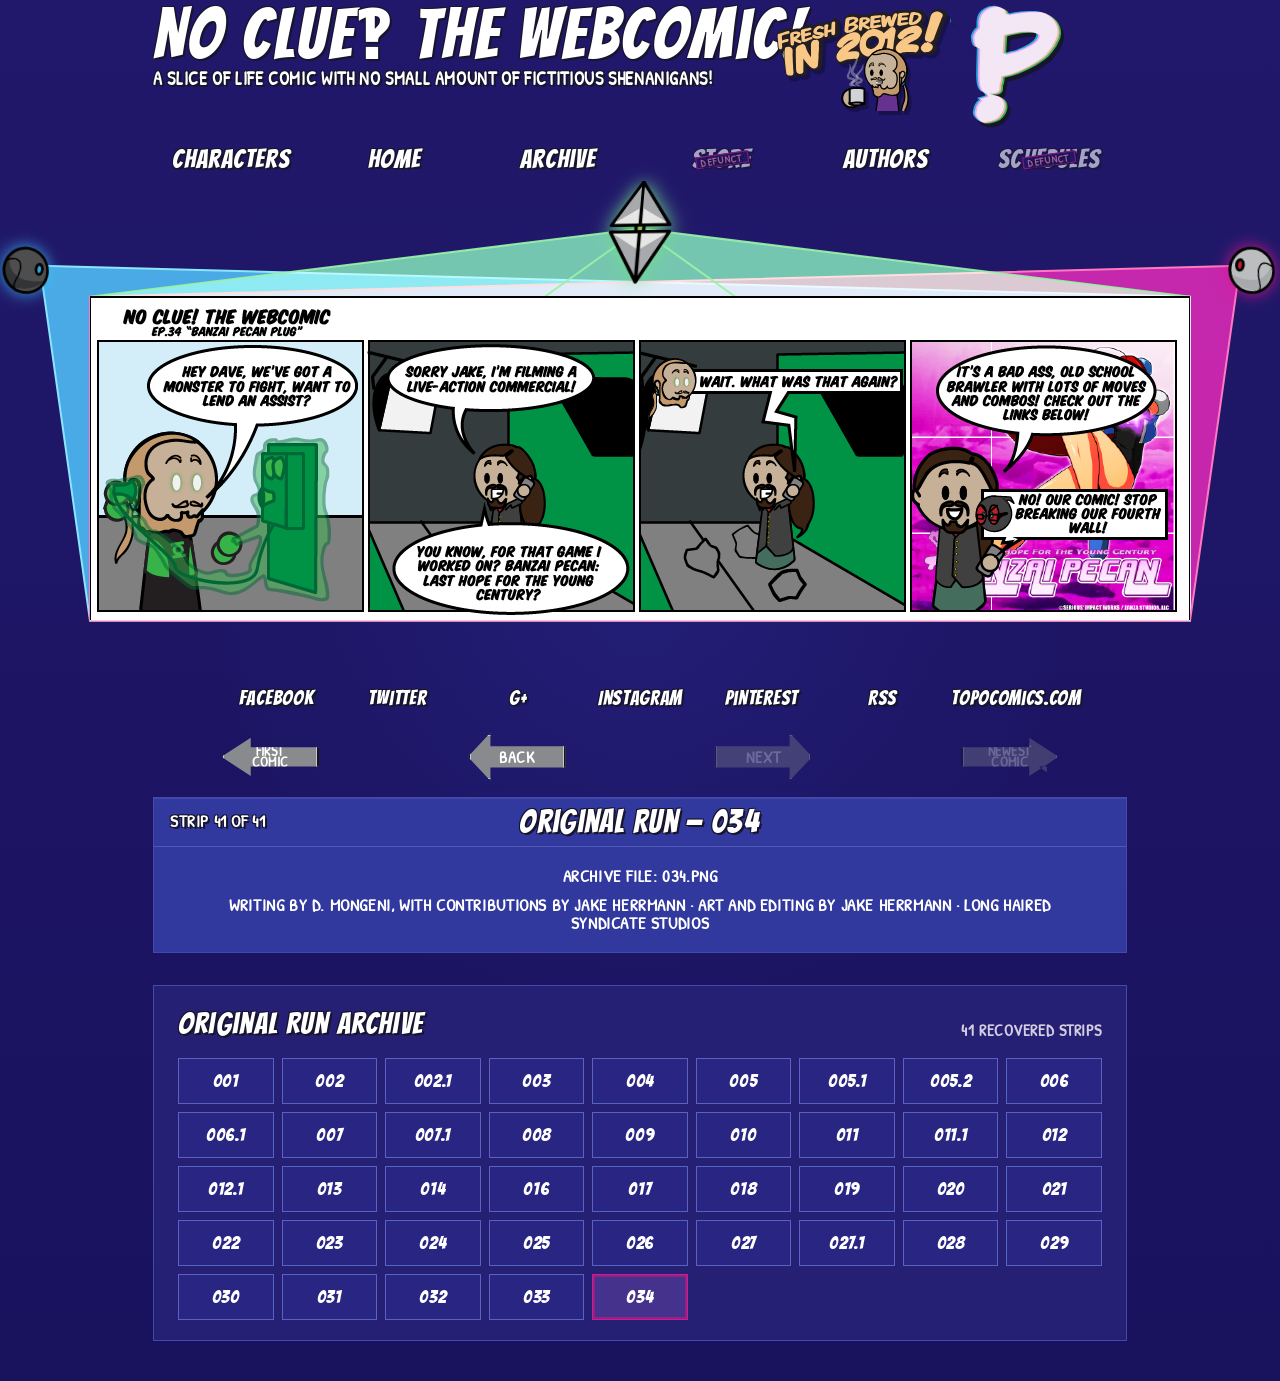
==== commit d91a2960: "Add authors and production credits page" ====
--- a/index.html
+++ b/index.html
@@ -40,7 +40,7 @@
         <a class="nav-link" href="./">Home</a>
         <a id="archive-link" class="nav-link" href="#archive">Archive</a>
         <span class="nav-link nav-defunct" aria-label="Store — defunct">Store</span>
-        <a class="nav-link" href="#authors">Authors</a>
+        <a class="nav-link" href="authors.html">Authors</a>
         <span class="nav-link nav-defunct" aria-label="Schedules — defunct">Schedules</span>
       </nav>
 
@@ -130,7 +130,7 @@
           </header>
           <div class="comic-copy px-5 py-4 text-center text-[clamp(.88rem,1.75vw,1.08rem)] leading-[1.02] sm:px-16 sm:py-5">
             <p id="strip-file">Archive file: 034.png</p>
-            <p class="mt-3">Written by D. Mongeni · Art and editing by Jake Herrmann · Long Haired Syndicate Studios</p>
+            <p class="mt-3">Writing by D. Mongeni, with contributions by Jake Herrmann · Art and editing by Jake Herrmann · Long Haired Syndicate Studios</p>
           </div>
         </article>
 
--- a/styles.css
+++ b/styles.css
@@ -1 +1 @@
-*,:after,:before{--tw-border-spacing-x:0;--tw-border-spacing-y:0;--tw-translate-x:0;--tw-translate-y:0;--tw-rotate:0;--tw-skew-x:0;--tw-skew-y:0;--tw-scale-x:1;--tw-scale-y:1;--tw-pan-x: ;--tw-pan-y: ;--tw-pinch-zoom: ;--tw-scroll-snap-strictness:proximity;--tw-gradient-from-position: ;--tw-gradient-via-position: ;--tw-gradient-to-position: ;--tw-ordinal: ;--tw-slashed-zero: ;--tw-numeric-figure: ;--tw-numeric-spacing: ;--tw-numeric-fraction: ;--tw-ring-inset: ;--tw-ring-offset-width:0px;--tw-ring-offset-color:#fff;--tw-ring-color:rgba(59,130,246,.5);--tw-ring-offset-shadow:0 0 #0000;--tw-ring-shadow:0 0 #0000;--tw-shadow:0 0 #0000;--tw-shadow-colored:0 0 #0000;--tw-blur: ;--tw-brightness: ;--tw-contrast: ;--tw-grayscale: ;--tw-hue-rotate: ;--tw-invert: ;--tw-saturate: ;--tw-sepia: ;--tw-drop-shadow: ;--tw-backdrop-blur: ;--tw-backdrop-brightness: ;--tw-backdrop-contrast: ;--tw-backdrop-grayscale: ;--tw-backdrop-hue-rotate: ;--tw-backdrop-invert: ;--tw-backdrop-opacity: ;--tw-backdrop-saturate: ;--tw-backdrop-sepia: ;--tw-contain-size: ;--tw-contain-layout: ;--tw-contain-paint: ;--tw-contain-style: }::backdrop{--tw-border-spacing-x:0;--tw-border-spacing-y:0;--tw-translate-x:0;--tw-translate-y:0;--tw-rotate:0;--tw-skew-x:0;--tw-skew-y:0;--tw-scale-x:1;--tw-scale-y:1;--tw-pan-x: ;--tw-pan-y: ;--tw-pinch-zoom: ;--tw-scroll-snap-strictness:proximity;--tw-gradient-from-position: ;--tw-gradient-via-position: ;--tw-gradient-to-position: ;--tw-ordinal: ;--tw-slashed-zero: ;--tw-numeric-figure: ;--tw-numeric-spacing: ;--tw-numeric-fraction: ;--tw-ring-inset: ;--tw-ring-offset-width:0px;--tw-ring-offset-color:#fff;--tw-ring-color:rgba(59,130,246,.5);--tw-ring-offset-shadow:0 0 #0000;--tw-ring-shadow:0 0 #0000;--tw-shadow:0 0 #0000;--tw-shadow-colored:0 0 #0000;--tw-blur: ;--tw-brightness: ;--tw-contrast: ;--tw-grayscale: ;--tw-hue-rotate: ;--tw-invert: ;--tw-saturate: ;--tw-sepia: ;--tw-drop-shadow: ;--tw-backdrop-blur: ;--tw-backdrop-brightness: ;--tw-backdrop-contrast: ;--tw-backdrop-grayscale: ;--tw-backdrop-hue-rotate: ;--tw-backdrop-invert: ;--tw-backdrop-opacity: ;--tw-backdrop-saturate: ;--tw-backdrop-sepia: ;--tw-contain-size: ;--tw-contain-layout: ;--tw-contain-paint: ;--tw-contain-style: }/*! tailwindcss v3.4.17 | MIT License | https://tailwindcss.com*/*,:after,:before{box-sizing:border-box;border:0 solid #e5e7eb}:after,:before{--tw-content:""}:host,html{line-height:1.5;-webkit-text-size-adjust:100%;-moz-tab-size:4;-o-tab-size:4;tab-size:4;font-family:ui-sans-serif,system-ui,sans-serif,Apple Color Emoji,Segoe UI Emoji,Segoe UI Symbol,Noto Color Emoji;font-feature-settings:normal;font-variation-settings:normal;-webkit-tap-highlight-color:transparent}body{margin:0;line-height:inherit}hr{height:0;color:inherit;border-top-width:1px}abbr:where([title]){-webkit-text-decoration:underline dotted;text-decoration:underline dotted}h1,h2,h3,h4,h5,h6{font-size:inherit;font-weight:inherit}a{color:inherit;text-decoration:inherit}b,strong{font-weight:bolder}code,kbd,pre,samp{font-family:ui-monospace,SFMono-Regular,Menlo,Monaco,Consolas,Liberation Mono,Courier New,monospace;font-feature-settings:normal;font-variation-settings:normal;font-size:1em}small{font-size:80%}sub,sup{font-size:75%;line-height:0;position:relative;vertical-align:baseline}sub{bottom:-.25em}sup{top:-.5em}table{text-indent:0;border-color:inherit;border-collapse:collapse}button,input,optgroup,select,textarea{font-family:inherit;font-feature-settings:inherit;font-variation-settings:inherit;font-size:100%;font-weight:inherit;line-height:inherit;letter-spacing:inherit;color:inherit;margin:0;padding:0}button,select{text-transform:none}button,input:where([type=button]),input:where([type=reset]),input:where([type=submit]){-webkit-appearance:button;background-color:transparent;background-image:none}:-moz-focusring{outline:auto}:-moz-ui-invalid{box-shadow:none}progress{vertical-align:baseline}::-webkit-inner-spin-button,::-webkit-outer-spin-button{height:auto}[type=search]{-webkit-appearance:textfield;outline-offset:-2px}::-webkit-search-decoration{-webkit-appearance:none}::-webkit-file-upload-button{-webkit-appearance:button;font:inherit}summary{display:list-item}blockquote,dd,dl,figure,h1,h2,h3,h4,h5,h6,hr,p,pre{margin:0}fieldset{margin:0}fieldset,legend{padding:0}menu,ol,ul{list-style:none;margin:0;padding:0}dialog{padding:0}textarea{resize:vertical}input::-moz-placeholder,textarea::-moz-placeholder{opacity:1;color:#9ca3af}input::placeholder,textarea::placeholder{opacity:1;color:#9ca3af}[role=button],button{cursor:pointer}:disabled{cursor:default}audio,canvas,embed,iframe,img,object,svg,video{display:block;vertical-align:middle}img,video{max-width:100%;height:auto}[hidden]:where(:not([hidden=until-found])){display:none}html{scroll-behavior:smooth}body,html{--tw-bg-opacity:1;background-color:rgb(33 24 107/var(--tw-bg-opacity,1))}body{margin:0;min-height:100vh;overflow-x:hidden;--tw-text-opacity:1;color:rgb(255 255 255/var(--tw-text-opacity,1));-webkit-font-smoothing:antialiased;-moz-osx-font-smoothing:grayscale;background-image:radial-gradient(circle at 50% 44%,rgba(50,58,171,.24),transparent 42%),linear-gradient(180deg,#21186b,#19125d)}a{transition-property:transform;transition-timing-function:cubic-bezier(.4,0,.2,1);transition-duration:.15s}a:hover{--tw-translate-y:-0.125rem;transform:translate(var(--tw-translate-x),var(--tw-translate-y)) rotate(var(--tw-rotate)) skewX(var(--tw-skew-x)) skewY(var(--tw-skew-y)) scaleX(var(--tw-scale-x)) scaleY(var(--tw-scale-y));--tw-text-opacity:1;color:rgb(57 191 244/var(--tw-text-opacity,1))}a:focus-visible,button:focus-visible{outline-style:solid;outline-width:4px;outline-offset:4px;outline-color:#39bff4}.ink-text{text-shadow:2px 2px 0 #17152e,-1px -1px 0 #17152e,1px -1px 0 #17152e,-1px 1px 0 #17152e}.comic-copy{font-family:Patrick Hand,Comic Sans MS,cursive;font-weight:700;text-transform:uppercase;letter-spacing:.035em}.nav-link{text-shadow:2px 2px 0 #17152e,-1px -1px 0 #17152e,1px -1px 0 #17152e,-1px 1px 0 #17152e;white-space:nowrap;font-family:Bangers,Impact,sans-serif;font-size:1.35rem;letter-spacing:.04em}@media (min-width:768px){.nav-link{font-size:1.65rem}}.nav-defunct{position:relative;display:inline-block;cursor:not-allowed;opacity:.6}.nav-defunct:after{content:"DEFUNCT";pointer-events:none;position:absolute;left:50%;top:50%;border-width:1px;--tw-border-opacity:1;border-color:rgb(223 21 139/var(--tw-border-opacity,1));--tw-bg-opacity:1;background-color:rgb(33 24 107/var(--tw-bg-opacity,1));padding-left:.25rem;padding-right:.25rem;font-family:Patrick Hand,Comic Sans MS,cursive;font-size:.58rem;font-weight:700;line-height:1;letter-spacing:.12em;--tw-text-opacity:1;color:rgb(255 139 201/var(--tw-text-opacity,1));--tw-shadow:1px 1px 0 #17152e;--tw-shadow-colored:1px 1px 0 var(--tw-shadow-color);box-shadow:var(--tw-ring-offset-shadow,0 0 #0000),var(--tw-ring-shadow,0 0 #0000),var(--tw-shadow)}@media (min-width:768px){.nav-defunct:after{font-size:.64rem}}.nav-defunct:after{transform:translate(-50%,-50%) rotate(-8deg)}.social-link{text-shadow:2px 2px 0 #17152e,-1px -1px 0 #17152e,1px -1px 0 #17152e,-1px 1px 0 #17152e;font-family:Bangers,Impact,sans-serif;font-size:1rem;letter-spacing:.035em}@media (min-width:640px){.social-link{font-size:1.22rem}}.comic-control{display:flex;min-height:4rem;align-items:center;justify-content:center;gap:.25rem;text-align:center}.comic-control:disabled{cursor:not-allowed;opacity:.35}.arrow-shape{position:relative;display:flex;height:3rem;min-width:6.1rem;align-items:center;justify-content:center;border-width:2px;--tw-border-opacity:1;border-color:rgb(21 21 31/var(--tw-border-opacity,1));--tw-bg-opacity:1;background-color:rgb(136 138 142/var(--tw-bg-opacity,1));padding-left:.75rem;padding-right:.75rem;--tw-text-opacity:1;color:rgb(255 255 255/var(--tw-text-opacity,1));--tw-shadow:inset 0 0 0 1px #c7c8ca,2px 2px 0 rgba(0,0,0,.3);--tw-shadow-colored:inset 0 0 0 1px var(--tw-shadow-color),2px 2px 0 var(--tw-shadow-color);box-shadow:var(--tw-ring-offset-shadow,0 0 #0000),var(--tw-ring-shadow,0 0 #0000),var(--tw-shadow);transition-property:color,background-color,border-color,text-decoration-color,fill,stroke;transition-timing-function:cubic-bezier(.4,0,.2,1);transition-duration:.15s;clip-path:polygon(23% 0,23% 28%,100% 28%,100% 72%,23% 72%,23% 100%,0 50%)}.comic-control:not(:disabled):hover .arrow-shape{--tw-bg-opacity:1;background-color:rgb(57 191 244/var(--tw-bg-opacity,1))}.arrow-shape.right{clip-path:polygon(0 28%,77% 28%,77% 0,100% 50%,77% 100%,77% 72%,0 72%)}.arrow-shape.first{clip-path:polygon(12% 18%,20% 30%,30% 30%,30% 10%,0 50%,30% 90%,30% 70%,100% 70%,100% 30%,30% 30%,20% 30%)}.arrow-shape.newest{clip-path:polygon(0 30%,70% 30%,70% 10%,100% 50%,70% 90%,70% 70%,80% 70%,88% 82%,88% 70%,0 70%)}.archive-strip{border-width:1px;--tw-border-opacity:1;border-color:rgb(89 98 195/var(--tw-border-opacity,1));--tw-bg-opacity:1;background-color:rgb(41 37 130/var(--tw-bg-opacity,1));padding:.5rem;font-family:Bangers,Impact,sans-serif;font-size:1.125rem;line-height:1.75rem;letter-spacing:.04em;--tw-text-opacity:1;color:rgb(255 255 255/var(--tw-text-opacity,1));transition-property:color,background-color,border-color,text-decoration-color,fill,stroke,opacity,box-shadow,transform,filter,-webkit-backdrop-filter;transition-property:color,background-color,border-color,text-decoration-color,fill,stroke,opacity,box-shadow,transform,filter,backdrop-filter;transition-property:color,background-color,border-color,text-decoration-color,fill,stroke,opacity,box-shadow,transform,filter,backdrop-filter,-webkit-backdrop-filter;transition-timing-function:cubic-bezier(.4,0,.2,1);transition-duration:.15s}.archive-strip:hover{--tw-translate-y:-0.125rem;transform:translate(var(--tw-translate-x),var(--tw-translate-y)) rotate(var(--tw-rotate)) skewX(var(--tw-skew-x)) skewY(var(--tw-skew-y)) scaleX(var(--tw-scale-x)) scaleY(var(--tw-scale-y));--tw-border-opacity:1;border-color:rgb(57 191 244/var(--tw-border-opacity,1));--tw-bg-opacity:1;background-color:rgb(55 49 157/var(--tw-bg-opacity,1));--tw-text-opacity:1;color:rgb(57 191 244/var(--tw-text-opacity,1))}.archive-strip:focus-visible{outline-style:solid;outline-width:4px;outline-offset:2px;outline-color:#39bff4}.archive-strip[aria-current=true]{--tw-border-opacity:1;border-color:rgb(223 21 139/var(--tw-border-opacity,1));--tw-bg-opacity:1;background-color:rgb(68 50 140/var(--tw-bg-opacity,1));--tw-text-opacity:1;color:rgb(255 255 255/var(--tw-text-opacity,1));--tw-shadow:inset 0 0 0 2px rgba(223,21,139,.45);--tw-shadow-colored:inset 0 0 0 2px var(--tw-shadow-color)}.archive-strip[aria-current=true],.cast-card{box-shadow:var(--tw-ring-offset-shadow,0 0 #0000),var(--tw-ring-shadow,0 0 #0000),var(--tw-shadow)}.cast-card{overflow:hidden;border-width:1px;--tw-border-opacity:1;border-color:rgb(89 98 195/var(--tw-border-opacity,1));--tw-bg-opacity:1;background-color:rgb(41 37 130/var(--tw-bg-opacity,1));--tw-shadow:inset 0 1px 0 hsla(0,0%,100%,.09),4px 5px 0 rgba(8,7,49,.42);--tw-shadow-colored:inset 0 1px 0 var(--tw-shadow-color),4px 5px 0 var(--tw-shadow-color)}.cast-image{height:13rem;width:100%;border-bottom-width:1px;--tw-border-opacity:1;border-color:rgb(89 98 195/var(--tw-border-opacity,1));--tw-bg-opacity:1;background-color:rgb(255 255 255/var(--tw-bg-opacity,1));-o-object-fit:cover;object-fit:cover;-o-object-position:center;object-position:center}@media (min-width:640px){.cast-image{height:15rem}}.cast-image{image-rendering:auto}.cast-copy{padding:1rem 1.25rem 1.25rem}.cast-fact{position:relative;padding-left:1rem;font-size:1.05rem;line-height:1.12;--tw-text-opacity:1;color:rgb(240 237 246/var(--tw-text-opacity,1))}.cast-fact:before{content:"◆";position:absolute;left:0;top:0;font-size:.65rem;--tw-text-opacity:1;color:rgb(57 191 244/var(--tw-text-opacity,1))}.evidence-link{display:inline-flex;border-width:1px;--tw-border-opacity:1;border-color:rgb(101 112 209/var(--tw-border-opacity,1));--tw-bg-opacity:1;background-color:rgb(33 29 112/var(--tw-bg-opacity,1));padding:.25rem .5rem;font-family:Bangers,Impact,sans-serif;font-size:1rem;line-height:1.5rem;letter-spacing:.045em;--tw-text-opacity:1;color:rgb(255 255 255/var(--tw-text-opacity,1));transition-property:color,background-color,border-color,text-decoration-color,fill,stroke,opacity,box-shadow,transform,filter,-webkit-backdrop-filter;transition-property:color,background-color,border-color,text-decoration-color,fill,stroke,opacity,box-shadow,transform,filter,backdrop-filter;transition-property:color,background-color,border-color,text-decoration-color,fill,stroke,opacity,box-shadow,transform,filter,backdrop-filter,-webkit-backdrop-filter;transition-timing-function:cubic-bezier(.4,0,.2,1);transition-duration:.15s}.evidence-link:hover{--tw-translate-y:-0.125rem;transform:translate(var(--tw-translate-x),var(--tw-translate-y)) rotate(var(--tw-rotate)) skewX(var(--tw-skew-x)) skewY(var(--tw-skew-y)) scaleX(var(--tw-scale-x)) scaleY(var(--tw-scale-y));--tw-border-opacity:1;border-color:rgb(57 191 244/var(--tw-border-opacity,1));--tw-text-opacity:1;color:rgb(57 191 244/var(--tw-text-opacity,1))}.confidence-pill{display:inline-flex;align-items:center;border-width:1px;padding:.25rem .5rem;font-family:Patrick Hand,Comic Sans MS,cursive;font-size:.875rem;line-height:1.25rem;font-weight:700;text-transform:uppercase;letter-spacing:.08em}.confidence-confirmed{border-color:rgb(57 191 244/var(--tw-border-opacity,1));background-color:rgb(23 63 124/var(--tw-bg-opacity,1));color:rgb(189 238 255/var(--tw-text-opacity,1))}.confidence-confirmed,.confidence-inferred{--tw-border-opacity:1;--tw-bg-opacity:1;--tw-text-opacity:1}.confidence-inferred{border-color:rgb(223 21 139/var(--tw-border-opacity,1));background-color:rgb(99 33 98/var(--tw-bg-opacity,1));color:rgb(255 208 233/var(--tw-text-opacity,1))}.confidence-open{--tw-border-opacity:1;border-color:rgb(144 223 156/var(--tw-border-opacity,1));--tw-bg-opacity:1;background-color:rgb(32 88 55/var(--tw-bg-opacity,1));--tw-text-opacity:1;color:rgb(212 255 218/var(--tw-text-opacity,1))}.pointer-events-none{pointer-events:none}.visible{visibility:visible}.absolute{position:absolute}.relative{position:relative}.inset-0{inset:0}.-bottom-24{bottom:-6rem}.-left-16{left:-4rem}.-right-12{right:-3rem}.-top-20{top:-5rem}.bottom-3{bottom:.75rem}.left-1\/2{left:50%}.left-3{left:.75rem}.left-5{left:1.25rem}.right-1{right:.25rem}.right-44{right:11rem}.right-5{right:1.25rem}.top-0{top:0}.top-12{top:3rem}.top-2{top:.5rem}.z-10{z-index:10}.z-20{z-index:20}.z-40{z-index:40}.order-3{order:3}.order-4{order:4}.col-span-2{grid-column:span 2/span 2}.mx-auto{margin-left:auto;margin-right:auto}.mb-1{margin-bottom:.25rem}.mb-3{margin-bottom:.75rem}.mb-4{margin-bottom:1rem}.mb-5{margin-bottom:1.25rem}.mt-1{margin-top:.25rem}.mt-10{margin-top:2.5rem}.mt-3{margin-top:.75rem}.mt-4{margin-top:1rem}.mt-5{margin-top:1.25rem}.mt-8{margin-top:2rem}.block{display:block}.flex{display:flex}.grid{display:grid}.hidden{display:none}.size-72{width:18rem;height:18rem}.h-28{height:7rem}.h-32{height:8rem}.h-44{height:11rem}.h-48{height:12rem}.h-auto{height:auto}.h-full{height:100%}.min-h-72{min-height:18rem}.min-h-\[132px\]{min-height:132px}.w-20{width:5rem}.w-24{width:6rem}.w-44{width:11rem}.w-6{width:1.5rem}.w-64{width:16rem}.w-\[1\.65rem\]{width:1.65rem}.w-\[86\%\]{width:86%}.w-auto{width:auto}.w-full{width:100%}.max-w-12{max-width:3rem}.max-w-14{max-width:3.5rem}.max-w-\[1100px\]{max-width:1100px}.max-w-\[1280px\]{max-width:1280px}.max-w-\[700px\]{max-width:700px}.max-w-\[710px\]{max-width:710px}.max-w-\[974px\]{max-width:974px}.max-w-full{max-width:100%}.max-w-none{max-width:none}.shrink{flex-shrink:1}.-translate-x-1\/2{--tw-translate-x:-50%}.-rotate-12,.-translate-x-1\/2{transform:translate(var(--tw-translate-x),var(--tw-translate-y)) rotate(var(--tw-rotate)) skewX(var(--tw-skew-x)) skewY(var(--tw-skew-y)) scaleX(var(--tw-scale-x)) scaleY(var(--tw-scale-y))}.-rotate-12{--tw-rotate:-12deg}.rotate-12{--tw-rotate:12deg;transform:translate(var(--tw-translate-x),var(--tw-translate-y)) rotate(var(--tw-rotate)) skewX(var(--tw-skew-x)) skewY(var(--tw-skew-y)) scaleX(var(--tw-scale-x)) scaleY(var(--tw-scale-y))}.resize{resize:both}.scroll-mt-4{scroll-margin-top:1rem}.grid-cols-2{grid-template-columns:repeat(2,minmax(0,1fr))}.grid-cols-3{grid-template-columns:repeat(3,minmax(0,1fr))}.grid-cols-4{grid-template-columns:repeat(4,minmax(0,1fr))}.flex-wrap{flex-wrap:wrap}.items-end{align-items:flex-end}.items-center{align-items:center}.justify-center{justify-content:center}.justify-between{justify-content:space-between}.gap-1{gap:.25rem}.gap-2{gap:.5rem}.gap-3{gap:.75rem}.gap-4{gap:1rem}.gap-6{gap:1.5rem}.gap-x-4{-moz-column-gap:1rem;column-gap:1rem}.gap-y-2{row-gap:.5rem}.gap-y-3{row-gap:.75rem}.space-y-3>:not([hidden])~:not([hidden]){--tw-space-y-reverse:0;margin-top:calc(.75rem*(1 - var(--tw-space-y-reverse)));margin-bottom:calc(.75rem*var(--tw-space-y-reverse))}.overflow-hidden{overflow:hidden}.overflow-visible{overflow:visible}.rounded-full{border-radius:9999px}.border{border-width:1px}.border-2{border-width:2px}.border-b{border-bottom-width:1px}.border-b-2{border-bottom-width:2px}.border-\[\#4149ad\]{--tw-border-opacity:1;border-color:rgb(65 73 173/var(--tw-border-opacity,1))}.border-\[\#4d55b2\]{--tw-border-opacity:1;border-color:rgb(77 85 178/var(--tw-border-opacity,1))}.border-\[\#5159b7\]{--tw-border-opacity:1;border-color:rgb(81 89 183/var(--tw-border-opacity,1))}.border-\[\#5962c3\]{--tw-border-opacity:1;border-color:rgb(89 98 195/var(--tw-border-opacity,1))}.border-\[\#72e08b\]{--tw-border-opacity:1;border-color:rgb(114 224 139/var(--tw-border-opacity,1))}.border-clue-cyan{--tw-border-opacity:1;border-color:rgb(57 191 244/var(--tw-border-opacity,1))}.border-clue-pink{--tw-border-opacity:1;border-color:rgb(223 21 139/var(--tw-border-opacity,1))}.bg-\[\#162b55\]{--tw-bg-opacity:1;background-color:rgb(22 43 85/var(--tw-bg-opacity,1))}.bg-\[\#1f1b65\]{--tw-bg-opacity:1;background-color:rgb(31 27 101/var(--tw-bg-opacity,1))}.bg-\[\#203d45\]{--tw-bg-opacity:1;background-color:rgb(32 61 69/var(--tw-bg-opacity,1))}.bg-\[\#252074\]{--tw-bg-opacity:1;background-color:rgb(37 32 116/var(--tw-bg-opacity,1))}.bg-clue-cyan{--tw-bg-opacity:1;background-color:rgb(57 191 244/var(--tw-bg-opacity,1))}.bg-clue-panel{--tw-bg-opacity:1;background-color:rgb(49 57 158/var(--tw-bg-opacity,1))}.bg-clue-pink{--tw-bg-opacity:1;background-color:rgb(223 21 139/var(--tw-bg-opacity,1))}.bg-\[radial-gradient\(circle\2c rgba\(114\2c 224\2c 139\2c \.26\)\2c transparent_62\%\)\]{background-image:radial-gradient(circle,rgba(114,224,139,.26),transparent 62%)}.p-6{padding:1.5rem}.p-8{padding:2rem}.px-3{padding-left:.75rem;padding-right:.75rem}.px-4{padding-left:1rem;padding-right:1rem}.px-5{padding-left:1.25rem;padding-right:1.25rem}.px-\[5\.5\%\]{padding-left:5.5%;padding-right:5.5%}.py-1{padding-top:.25rem;padding-bottom:.25rem}.py-2{padding-top:.5rem;padding-bottom:.5rem}.py-4{padding-top:1rem;padding-bottom:1rem}.py-5{padding-top:1.25rem;padding-bottom:1.25rem}.py-7{padding-top:1.75rem;padding-bottom:1.75rem}.pb-10{padding-bottom:2.5rem}.pb-14{padding-bottom:3.5rem}.pb-2{padding-bottom:.5rem}.pb-8{padding-bottom:2rem}.pb-\[4\%\]{padding-bottom:4%}.pr-24{padding-right:6rem}.pt-1{padding-top:.25rem}.pt-\[6\%\]{padding-top:6%}.text-left{text-align:left}.text-center{text-align:center}.font-display{font-family:Bangers,Impact,sans-serif}.font-hand{font-family:Patrick Hand,Comic Sans MS,cursive}.font-sans{font-family:ui-sans-serif,system-ui,sans-serif,Apple Color Emoji,Segoe UI Emoji,Segoe UI Symbol,Noto Color Emoji}.text-2xl{font-size:1.5rem;line-height:2rem}.text-3xl{font-size:1.875rem;line-height:2.25rem}.text-4xl{font-size:2.25rem;line-height:2.5rem}.text-5xl{font-size:3rem;line-height:1}.text-\[1\.02rem\]{font-size:1.02rem}.text-\[1\.05rem\]{font-size:1.05rem}.text-\[1\.08rem\]{font-size:1.08rem}.text-\[clamp\(\.78rem\2c 2vw\2c 1\.13rem\)\]{font-size:clamp(.78rem,2vw,1.13rem)}.text-\[clamp\(\.88rem\2c 1\.75vw\2c 1\.08rem\)\]{font-size:clamp(.88rem,1.75vw,1.08rem)}.text-\[clamp\(1\.15rem\2c 2\.4vw\2c 1\.45rem\)\]{font-size:clamp(1.15rem,2.4vw,1.45rem)}.text-\[clamp\(1\.5rem\2c 3vw\2c 2rem\)\]{font-size:clamp(1.5rem,3vw,2rem)}.text-\[clamp\(2\.65rem\2c 6\.4vw\2c 4\.35rem\)\]{font-size:clamp(2.65rem,6.4vw,4.35rem)}.text-\[clamp\(2\.6rem\2c 6vw\2c 4rem\)\]{font-size:clamp(2.6rem,6vw,4rem)}.text-\[clamp\(3\.5rem\2c 10vw\2c 6\.5rem\)\]{font-size:clamp(3.5rem,10vw,6.5rem)}.text-base{font-size:1rem;line-height:1.5rem}.text-lg{font-size:1.125rem;line-height:1.75rem}.text-sm{font-size:.875rem;line-height:1.25rem}.text-xl{font-size:1.25rem;line-height:1.75rem}.font-black{font-weight:900}.leading-\[\.78\]{line-height:.78}.leading-\[\.82\]{line-height:.82}.leading-\[\.88\]{line-height:.88}.leading-\[1\.02\]{line-height:1.02}.leading-\[1\.12\]{line-height:1.12}.leading-\[1\.15\]{line-height:1.15}.leading-none{line-height:1}.tracking-\[\.035em\]{letter-spacing:.035em}.tracking-\[\.04em\]{letter-spacing:.04em}.tracking-\[\.16em\]{letter-spacing:.16em}.text-\[\#9bf2a9\]{--tw-text-opacity:1;color:rgb(155 242 169/var(--tw-text-opacity,1))}.text-\[\#d4cfe0\]{--tw-text-opacity:1;color:rgb(212 207 224/var(--tw-text-opacity,1))}.text-\[\#f0edf6\]{--tw-text-opacity:1;color:rgb(240 237 246/var(--tw-text-opacity,1))}.text-clue-cyan{--tw-text-opacity:1;color:rgb(57 191 244/var(--tw-text-opacity,1))}.text-clue-pink{--tw-text-opacity:1;color:rgb(223 21 139/var(--tw-text-opacity,1))}.opacity-20{opacity:.2}.shadow-\[0_0_25px_rgba\(114\2c 224\2c 139\2c \.2\)\]{--tw-shadow:0 0 25px rgba(114,224,139,.2);--tw-shadow-colored:0 0 25px var(--tw-shadow-color);box-shadow:var(--tw-ring-offset-shadow,0 0 #0000),var(--tw-ring-shadow,0 0 #0000),var(--tw-shadow)}.shadow-\[inset_0_1px_0_rgba\(255\2c 255\2c 255\2c \.08\)\]{--tw-shadow:inset 0 1px 0 hsla(0,0%,100%,.08);--tw-shadow-colored:inset 0 1px 0 var(--tw-shadow-color);box-shadow:var(--tw-ring-offset-shadow,0 0 #0000),var(--tw-ring-shadow,0 0 #0000),var(--tw-shadow)}.shadow-\[inset_0_1px_0_rgba\(255\2c 255\2c 255\2c \.09\)\]{--tw-shadow:inset 0 1px 0 hsla(0,0%,100%,.09);--tw-shadow-colored:inset 0 1px 0 var(--tw-shadow-color);box-shadow:var(--tw-ring-offset-shadow,0 0 #0000),var(--tw-ring-shadow,0 0 #0000),var(--tw-shadow)}.blur-3xl{--tw-blur:blur(64px)}.blur-3xl,.drop-shadow-\[0_0_10px_rgba\(114\2c 224\2c 139\2c \.9\)\]{filter:var(--tw-blur) var(--tw-brightness) var(--tw-contrast) var(--tw-grayscale) var(--tw-hue-rotate) var(--tw-invert) var(--tw-saturate) var(--tw-sepia) var(--tw-drop-shadow)}.drop-shadow-\[0_0_10px_rgba\(114\2c 224\2c 139\2c \.9\)\]{--tw-drop-shadow:drop-shadow(0 0 10px rgba(114,224,139,.9))}.drop-shadow-\[0_0_12px_rgba\(223\2c 21\2c 139\2c \.9\)\]{--tw-drop-shadow:drop-shadow(0 0 12px rgba(223,21,139,.9))}.drop-shadow-\[0_0_12px_rgba\(223\2c 21\2c 139\2c \.9\)\],.drop-shadow-\[0_0_12px_rgba\(57\2c 191\2c 244\2c \.9\)\]{filter:var(--tw-blur) var(--tw-brightness) var(--tw-contrast) var(--tw-grayscale) var(--tw-hue-rotate) var(--tw-invert) var(--tw-saturate) var(--tw-sepia) var(--tw-drop-shadow)}.drop-shadow-\[0_0_12px_rgba\(57\2c 191\2c 244\2c \.9\)\]{--tw-drop-shadow:drop-shadow(0 0 12px rgba(57,191,244,.9))}.drop-shadow-\[0_0_14px_rgba\(114\2c 224\2c 139\2c \.9\)\]{--tw-drop-shadow:drop-shadow(0 0 14px rgba(114,224,139,.9))}.drop-shadow-\[0_0_14px_rgba\(114\2c 224\2c 139\2c \.9\)\],.drop-shadow-\[0_0_18px_rgba\(223\2c 21\2c 139\2c \.9\)\]{filter:var(--tw-blur) var(--tw-brightness) var(--tw-contrast) var(--tw-grayscale) var(--tw-hue-rotate) var(--tw-invert) var(--tw-saturate) var(--tw-sepia) var(--tw-drop-shadow)}.drop-shadow-\[0_0_18px_rgba\(223\2c 21\2c 139\2c \.9\)\]{--tw-drop-shadow:drop-shadow(0 0 18px rgba(223,21,139,.9))}.drop-shadow-\[0_0_8px_rgba\(223\2c 21\2c 139\2c \.85\)\]{--tw-drop-shadow:drop-shadow(0 0 8px rgba(223,21,139,.85))}.drop-shadow-\[0_0_8px_rgba\(223\2c 21\2c 139\2c \.85\)\],.drop-shadow-\[0_0_8px_rgba\(57\2c 191\2c 244\2c \.85\)\]{filter:var(--tw-blur) var(--tw-brightness) var(--tw-contrast) var(--tw-grayscale) var(--tw-hue-rotate) var(--tw-invert) var(--tw-saturate) var(--tw-sepia) var(--tw-drop-shadow)}.drop-shadow-\[0_0_8px_rgba\(57\2c 191\2c 244\2c \.85\)\]{--tw-drop-shadow:drop-shadow(0 0 8px rgba(57,191,244,.85))}.drop-shadow-\[3px_4px_0_\#17152e\]{--tw-drop-shadow:drop-shadow(3px 4px 0 #17152e)}.drop-shadow-\[3px_4px_0_\#17152e\],.drop-shadow-\[3px_4px_0_rgba\(0\2c 0\2c 0\2c \.26\)\]{filter:var(--tw-blur) var(--tw-brightness) var(--tw-contrast) var(--tw-grayscale) var(--tw-hue-rotate) var(--tw-invert) var(--tw-saturate) var(--tw-sepia) var(--tw-drop-shadow)}.drop-shadow-\[3px_4px_0_rgba\(0\2c 0\2c 0\2c \.26\)\]{--tw-drop-shadow:drop-shadow(3px 4px 0 rgba(0,0,0,.26))}@media (min-width:640px){.sm\:right-5{right:1.25rem}.sm\:order-3{order:3}.sm\:order-4{order:4}.sm\:col-span-1{grid-column:span 1/span 1}.sm\:mt-0{margin-top:0}.sm\:block{display:block}.sm\:h-32{height:8rem}.sm\:h-36{height:9rem}.sm\:h-48{height:12rem}.sm\:min-h-\[140px\]{min-height:140px}.sm\:w-32{width:8rem}.sm\:w-\[clamp\(2\.45rem\2c 4\.7vw\2c 3rem\)\]{width:clamp(2.45rem,4.7vw,3rem)}.sm\:w-\[clamp\(3\.1rem\2c 6\.4vw\2c 4\.2rem\)\]{width:clamp(3.1rem,6.4vw,4.2rem)}.sm\:grid-cols-2{grid-template-columns:repeat(2,minmax(0,1fr))}.sm\:grid-cols-4{grid-template-columns:repeat(4,minmax(0,1fr))}.sm\:grid-cols-7{grid-template-columns:repeat(7,minmax(0,1fr))}.sm\:grid-cols-\[120px_1fr_120px\]{grid-template-columns:120px 1fr 120px}.sm\:grid-cols-\[auto_1fr\]{grid-template-columns:auto 1fr}.sm\:items-center{align-items:center}.sm\:gap-3{gap:.75rem}.sm\:gap-6{gap:1.5rem}.sm\:p-8{padding:2rem}.sm\:px-16{padding-left:4rem;padding-right:4rem}.sm\:px-5{padding-left:1.25rem;padding-right:1.25rem}.sm\:px-6{padding-left:1.5rem;padding-right:1.5rem}.sm\:px-9{padding-left:2.25rem;padding-right:2.25rem}.sm\:py-5{padding-top:1.25rem;padding-bottom:1.25rem}.sm\:py-9{padding-top:2.25rem;padding-bottom:2.25rem}.sm\:pr-40{padding-right:10rem}.sm\:text-left{text-align:left}}@media (min-width:768px){.md\:right-12{right:3rem}.md\:grid-cols-2{grid-template-columns:repeat(2,minmax(0,1fr))}.md\:grid-cols-6{grid-template-columns:repeat(6,minmax(0,1fr))}.md\:grid-cols-9{grid-template-columns:repeat(9,minmax(0,1fr))}.md\:grid-cols-\[1fr_250px\]{grid-template-columns:1fr 250px}.md\:grid-cols-\[280px_1fr\]{grid-template-columns:280px 1fr}.md\:items-center{align-items:center}.md\:gap-2{gap:.5rem}.md\:pb-10{padding-bottom:2.5rem}.md\:pr-52{padding-right:13rem}}@media (min-width:900px){.min-\[900px\]\:block{display:block}}@media (min-width:1024px){.lg\:grid-cols-4{grid-template-columns:repeat(4,minmax(0,1fr))}}@media (min-width:1280px){.xl\:px-0{padding-left:0;padding-right:0}}+*,:after,:before{--tw-border-spacing-x:0;--tw-border-spacing-y:0;--tw-translate-x:0;--tw-translate-y:0;--tw-rotate:0;--tw-skew-x:0;--tw-skew-y:0;--tw-scale-x:1;--tw-scale-y:1;--tw-pan-x: ;--tw-pan-y: ;--tw-pinch-zoom: ;--tw-scroll-snap-strictness:proximity;--tw-gradient-from-position: ;--tw-gradient-via-position: ;--tw-gradient-to-position: ;--tw-ordinal: ;--tw-slashed-zero: ;--tw-numeric-figure: ;--tw-numeric-spacing: ;--tw-numeric-fraction: ;--tw-ring-inset: ;--tw-ring-offset-width:0px;--tw-ring-offset-color:#fff;--tw-ring-color:rgba(59,130,246,.5);--tw-ring-offset-shadow:0 0 #0000;--tw-ring-shadow:0 0 #0000;--tw-shadow:0 0 #0000;--tw-shadow-colored:0 0 #0000;--tw-blur: ;--tw-brightness: ;--tw-contrast: ;--tw-grayscale: ;--tw-hue-rotate: ;--tw-invert: ;--tw-saturate: ;--tw-sepia: ;--tw-drop-shadow: ;--tw-backdrop-blur: ;--tw-backdrop-brightness: ;--tw-backdrop-contrast: ;--tw-backdrop-grayscale: ;--tw-backdrop-hue-rotate: ;--tw-backdrop-invert: ;--tw-backdrop-opacity: ;--tw-backdrop-saturate: ;--tw-backdrop-sepia: ;--tw-contain-size: ;--tw-contain-layout: ;--tw-contain-paint: ;--tw-contain-style: }::backdrop{--tw-border-spacing-x:0;--tw-border-spacing-y:0;--tw-translate-x:0;--tw-translate-y:0;--tw-rotate:0;--tw-skew-x:0;--tw-skew-y:0;--tw-scale-x:1;--tw-scale-y:1;--tw-pan-x: ;--tw-pan-y: ;--tw-pinch-zoom: ;--tw-scroll-snap-strictness:proximity;--tw-gradient-from-position: ;--tw-gradient-via-position: ;--tw-gradient-to-position: ;--tw-ordinal: ;--tw-slashed-zero: ;--tw-numeric-figure: ;--tw-numeric-spacing: ;--tw-numeric-fraction: ;--tw-ring-inset: ;--tw-ring-offset-width:0px;--tw-ring-offset-color:#fff;--tw-ring-color:rgba(59,130,246,.5);--tw-ring-offset-shadow:0 0 #0000;--tw-ring-shadow:0 0 #0000;--tw-shadow:0 0 #0000;--tw-shadow-colored:0 0 #0000;--tw-blur: ;--tw-brightness: ;--tw-contrast: ;--tw-grayscale: ;--tw-hue-rotate: ;--tw-invert: ;--tw-saturate: ;--tw-sepia: ;--tw-drop-shadow: ;--tw-backdrop-blur: ;--tw-backdrop-brightness: ;--tw-backdrop-contrast: ;--tw-backdrop-grayscale: ;--tw-backdrop-hue-rotate: ;--tw-backdrop-invert: ;--tw-backdrop-opacity: ;--tw-backdrop-saturate: ;--tw-backdrop-sepia: ;--tw-contain-size: ;--tw-contain-layout: ;--tw-contain-paint: ;--tw-contain-style: }/*! tailwindcss v3.4.17 | MIT License | https://tailwindcss.com*/*,:after,:before{box-sizing:border-box;border:0 solid #e5e7eb}:after,:before{--tw-content:""}:host,html{line-height:1.5;-webkit-text-size-adjust:100%;-moz-tab-size:4;-o-tab-size:4;tab-size:4;font-family:ui-sans-serif,system-ui,sans-serif,Apple Color Emoji,Segoe UI Emoji,Segoe UI Symbol,Noto Color Emoji;font-feature-settings:normal;font-variation-settings:normal;-webkit-tap-highlight-color:transparent}body{margin:0;line-height:inherit}hr{height:0;color:inherit;border-top-width:1px}abbr:where([title]){-webkit-text-decoration:underline dotted;text-decoration:underline dotted}h1,h2,h3,h4,h5,h6{font-size:inherit;font-weight:inherit}a{color:inherit;text-decoration:inherit}b,strong{font-weight:bolder}code,kbd,pre,samp{font-family:ui-monospace,SFMono-Regular,Menlo,Monaco,Consolas,Liberation Mono,Courier New,monospace;font-feature-settings:normal;font-variation-settings:normal;font-size:1em}small{font-size:80%}sub,sup{font-size:75%;line-height:0;position:relative;vertical-align:baseline}sub{bottom:-.25em}sup{top:-.5em}table{text-indent:0;border-color:inherit;border-collapse:collapse}button,input,optgroup,select,textarea{font-family:inherit;font-feature-settings:inherit;font-variation-settings:inherit;font-size:100%;font-weight:inherit;line-height:inherit;letter-spacing:inherit;color:inherit;margin:0;padding:0}button,select{text-transform:none}button,input:where([type=button]),input:where([type=reset]),input:where([type=submit]){-webkit-appearance:button;background-color:transparent;background-image:none}:-moz-focusring{outline:auto}:-moz-ui-invalid{box-shadow:none}progress{vertical-align:baseline}::-webkit-inner-spin-button,::-webkit-outer-spin-button{height:auto}[type=search]{-webkit-appearance:textfield;outline-offset:-2px}::-webkit-search-decoration{-webkit-appearance:none}::-webkit-file-upload-button{-webkit-appearance:button;font:inherit}summary{display:list-item}blockquote,dd,dl,figure,h1,h2,h3,h4,h5,h6,hr,p,pre{margin:0}fieldset{margin:0}fieldset,legend{padding:0}menu,ol,ul{list-style:none;margin:0;padding:0}dialog{padding:0}textarea{resize:vertical}input::-moz-placeholder,textarea::-moz-placeholder{opacity:1;color:#9ca3af}input::placeholder,textarea::placeholder{opacity:1;color:#9ca3af}[role=button],button{cursor:pointer}:disabled{cursor:default}audio,canvas,embed,iframe,img,object,svg,video{display:block;vertical-align:middle}img,video{max-width:100%;height:auto}[hidden]:where(:not([hidden=until-found])){display:none}html{scroll-behavior:smooth}body,html{--tw-bg-opacity:1;background-color:rgb(33 24 107/var(--tw-bg-opacity,1))}body{margin:0;min-height:100vh;overflow-x:hidden;--tw-text-opacity:1;color:rgb(255 255 255/var(--tw-text-opacity,1));-webkit-font-smoothing:antialiased;-moz-osx-font-smoothing:grayscale;background-image:radial-gradient(circle at 50% 44%,rgba(50,58,171,.24),transparent 42%),linear-gradient(180deg,#21186b,#19125d)}a{transition-property:transform;transition-timing-function:cubic-bezier(.4,0,.2,1);transition-duration:.15s}a:hover{--tw-translate-y:-0.125rem;transform:translate(var(--tw-translate-x),var(--tw-translate-y)) rotate(var(--tw-rotate)) skewX(var(--tw-skew-x)) skewY(var(--tw-skew-y)) scaleX(var(--tw-scale-x)) scaleY(var(--tw-scale-y));--tw-text-opacity:1;color:rgb(57 191 244/var(--tw-text-opacity,1))}a:focus-visible,button:focus-visible{outline-style:solid;outline-width:4px;outline-offset:4px;outline-color:#39bff4}.ink-text{text-shadow:2px 2px 0 #17152e,-1px -1px 0 #17152e,1px -1px 0 #17152e,-1px 1px 0 #17152e}.comic-copy{font-family:Patrick Hand,Comic Sans MS,cursive;font-weight:700;text-transform:uppercase;letter-spacing:.035em}.nav-link{text-shadow:2px 2px 0 #17152e,-1px -1px 0 #17152e,1px -1px 0 #17152e,-1px 1px 0 #17152e;white-space:nowrap;font-family:Bangers,Impact,sans-serif;font-size:1.35rem;letter-spacing:.04em}@media (min-width:768px){.nav-link{font-size:1.65rem}}.nav-defunct{position:relative;display:inline-block;cursor:not-allowed;opacity:.6}.nav-defunct:after{content:"DEFUNCT";pointer-events:none;position:absolute;left:50%;top:50%;border-width:1px;--tw-border-opacity:1;border-color:rgb(223 21 139/var(--tw-border-opacity,1));--tw-bg-opacity:1;background-color:rgb(33 24 107/var(--tw-bg-opacity,1));padding-left:.25rem;padding-right:.25rem;font-family:Patrick Hand,Comic Sans MS,cursive;font-size:.58rem;font-weight:700;line-height:1;letter-spacing:.12em;--tw-text-opacity:1;color:rgb(255 139 201/var(--tw-text-opacity,1));--tw-shadow:1px 1px 0 #17152e;--tw-shadow-colored:1px 1px 0 var(--tw-shadow-color);box-shadow:var(--tw-ring-offset-shadow,0 0 #0000),var(--tw-ring-shadow,0 0 #0000),var(--tw-shadow)}@media (min-width:768px){.nav-defunct:after{font-size:.64rem}}.nav-defunct:after{transform:translate(-50%,-50%) rotate(-8deg)}.social-link{text-shadow:2px 2px 0 #17152e,-1px -1px 0 #17152e,1px -1px 0 #17152e,-1px 1px 0 #17152e;font-family:Bangers,Impact,sans-serif;font-size:1rem;letter-spacing:.035em}@media (min-width:640px){.social-link{font-size:1.22rem}}.comic-control{display:flex;min-height:4rem;align-items:center;justify-content:center;gap:.25rem;text-align:center}.comic-control:disabled{cursor:not-allowed;opacity:.35}.arrow-shape{position:relative;display:flex;height:3rem;min-width:6.1rem;align-items:center;justify-content:center;border-width:2px;--tw-border-opacity:1;border-color:rgb(21 21 31/var(--tw-border-opacity,1));--tw-bg-opacity:1;background-color:rgb(136 138 142/var(--tw-bg-opacity,1));padding-left:.75rem;padding-right:.75rem;--tw-text-opacity:1;color:rgb(255 255 255/var(--tw-text-opacity,1));--tw-shadow:inset 0 0 0 1px #c7c8ca,2px 2px 0 rgba(0,0,0,.3);--tw-shadow-colored:inset 0 0 0 1px var(--tw-shadow-color),2px 2px 0 var(--tw-shadow-color);box-shadow:var(--tw-ring-offset-shadow,0 0 #0000),var(--tw-ring-shadow,0 0 #0000),var(--tw-shadow);transition-property:color,background-color,border-color,text-decoration-color,fill,stroke;transition-timing-function:cubic-bezier(.4,0,.2,1);transition-duration:.15s;clip-path:polygon(23% 0,23% 28%,100% 28%,100% 72%,23% 72%,23% 100%,0 50%)}.comic-control:not(:disabled):hover .arrow-shape{--tw-bg-opacity:1;background-color:rgb(57 191 244/var(--tw-bg-opacity,1))}.arrow-shape.right{clip-path:polygon(0 28%,77% 28%,77% 0,100% 50%,77% 100%,77% 72%,0 72%)}.arrow-shape.first{clip-path:polygon(12% 18%,20% 30%,30% 30%,30% 10%,0 50%,30% 90%,30% 70%,100% 70%,100% 30%,30% 30%,20% 30%)}.arrow-shape.newest{clip-path:polygon(0 30%,70% 30%,70% 10%,100% 50%,70% 90%,70% 70%,80% 70%,88% 82%,88% 70%,0 70%)}.archive-strip{border-width:1px;--tw-border-opacity:1;border-color:rgb(89 98 195/var(--tw-border-opacity,1));--tw-bg-opacity:1;background-color:rgb(41 37 130/var(--tw-bg-opacity,1));padding:.5rem;font-family:Bangers,Impact,sans-serif;font-size:1.125rem;line-height:1.75rem;letter-spacing:.04em;--tw-text-opacity:1;color:rgb(255 255 255/var(--tw-text-opacity,1));transition-property:color,background-color,border-color,text-decoration-color,fill,stroke,opacity,box-shadow,transform,filter,-webkit-backdrop-filter;transition-property:color,background-color,border-color,text-decoration-color,fill,stroke,opacity,box-shadow,transform,filter,backdrop-filter;transition-property:color,background-color,border-color,text-decoration-color,fill,stroke,opacity,box-shadow,transform,filter,backdrop-filter,-webkit-backdrop-filter;transition-timing-function:cubic-bezier(.4,0,.2,1);transition-duration:.15s}.archive-strip:hover{--tw-translate-y:-0.125rem;transform:translate(var(--tw-translate-x),var(--tw-translate-y)) rotate(var(--tw-rotate)) skewX(var(--tw-skew-x)) skewY(var(--tw-skew-y)) scaleX(var(--tw-scale-x)) scaleY(var(--tw-scale-y));--tw-border-opacity:1;border-color:rgb(57 191 244/var(--tw-border-opacity,1));--tw-bg-opacity:1;background-color:rgb(55 49 157/var(--tw-bg-opacity,1));--tw-text-opacity:1;color:rgb(57 191 244/var(--tw-text-opacity,1))}.archive-strip:focus-visible{outline-style:solid;outline-width:4px;outline-offset:2px;outline-color:#39bff4}.archive-strip[aria-current=true]{--tw-border-opacity:1;border-color:rgb(223 21 139/var(--tw-border-opacity,1));--tw-bg-opacity:1;background-color:rgb(68 50 140/var(--tw-bg-opacity,1));--tw-text-opacity:1;color:rgb(255 255 255/var(--tw-text-opacity,1));--tw-shadow:inset 0 0 0 2px rgba(223,21,139,.45);--tw-shadow-colored:inset 0 0 0 2px var(--tw-shadow-color)}.archive-strip[aria-current=true],.cast-card{box-shadow:var(--tw-ring-offset-shadow,0 0 #0000),var(--tw-ring-shadow,0 0 #0000),var(--tw-shadow)}.cast-card{overflow:hidden;border-width:1px;--tw-border-opacity:1;border-color:rgb(89 98 195/var(--tw-border-opacity,1));--tw-bg-opacity:1;background-color:rgb(41 37 130/var(--tw-bg-opacity,1));--tw-shadow:inset 0 1px 0 hsla(0,0%,100%,.09),4px 5px 0 rgba(8,7,49,.42);--tw-shadow-colored:inset 0 1px 0 var(--tw-shadow-color),4px 5px 0 var(--tw-shadow-color)}.cast-image{height:13rem;width:100%;border-bottom-width:1px;--tw-border-opacity:1;border-color:rgb(89 98 195/var(--tw-border-opacity,1));--tw-bg-opacity:1;background-color:rgb(255 255 255/var(--tw-bg-opacity,1));-o-object-fit:cover;object-fit:cover;-o-object-position:center;object-position:center}@media (min-width:640px){.cast-image{height:15rem}}.cast-image{image-rendering:auto}.cast-copy{padding:1rem 1.25rem 1.25rem}.cast-fact{position:relative;padding-left:1rem;font-size:1.05rem;line-height:1.12;--tw-text-opacity:1;color:rgb(240 237 246/var(--tw-text-opacity,1))}.cast-fact:before{content:"◆";position:absolute;left:0;top:0;font-size:.65rem;--tw-text-opacity:1;color:rgb(57 191 244/var(--tw-text-opacity,1))}.evidence-link{display:inline-flex;border-width:1px;--tw-border-opacity:1;border-color:rgb(101 112 209/var(--tw-border-opacity,1));--tw-bg-opacity:1;background-color:rgb(33 29 112/var(--tw-bg-opacity,1));padding:.25rem .5rem;font-family:Bangers,Impact,sans-serif;font-size:1rem;line-height:1.5rem;letter-spacing:.045em;--tw-text-opacity:1;color:rgb(255 255 255/var(--tw-text-opacity,1));transition-property:color,background-color,border-color,text-decoration-color,fill,stroke,opacity,box-shadow,transform,filter,-webkit-backdrop-filter;transition-property:color,background-color,border-color,text-decoration-color,fill,stroke,opacity,box-shadow,transform,filter,backdrop-filter;transition-property:color,background-color,border-color,text-decoration-color,fill,stroke,opacity,box-shadow,transform,filter,backdrop-filter,-webkit-backdrop-filter;transition-timing-function:cubic-bezier(.4,0,.2,1);transition-duration:.15s}.evidence-link:hover{--tw-translate-y:-0.125rem;transform:translate(var(--tw-translate-x),var(--tw-translate-y)) rotate(var(--tw-rotate)) skewX(var(--tw-skew-x)) skewY(var(--tw-skew-y)) scaleX(var(--tw-scale-x)) scaleY(var(--tw-scale-y));--tw-border-opacity:1;border-color:rgb(57 191 244/var(--tw-border-opacity,1));--tw-text-opacity:1;color:rgb(57 191 244/var(--tw-text-opacity,1))}.confidence-pill{display:inline-flex;align-items:center;border-width:1px;padding:.25rem .5rem;font-family:Patrick Hand,Comic Sans MS,cursive;font-size:.875rem;line-height:1.25rem;font-weight:700;text-transform:uppercase;letter-spacing:.08em}.confidence-confirmed{border-color:rgb(57 191 244/var(--tw-border-opacity,1));background-color:rgb(23 63 124/var(--tw-bg-opacity,1));color:rgb(189 238 255/var(--tw-text-opacity,1))}.confidence-confirmed,.confidence-inferred{--tw-border-opacity:1;--tw-bg-opacity:1;--tw-text-opacity:1}.confidence-inferred{border-color:rgb(223 21 139/var(--tw-border-opacity,1));background-color:rgb(99 33 98/var(--tw-bg-opacity,1));color:rgb(255 208 233/var(--tw-text-opacity,1))}.confidence-open{--tw-border-opacity:1;border-color:rgb(144 223 156/var(--tw-border-opacity,1));--tw-bg-opacity:1;background-color:rgb(32 88 55/var(--tw-bg-opacity,1));--tw-text-opacity:1;color:rgb(212 255 218/var(--tw-text-opacity,1))}.author-card{position:relative;overflow:hidden;border-width:1px;--tw-border-opacity:1;border-color:rgb(89 98 195/var(--tw-border-opacity,1));--tw-bg-opacity:1;background-color:rgb(41 37 130/var(--tw-bg-opacity,1));--tw-shadow:inset 0 1px 0 hsla(0,0%,100%,.09),5px 6px 0 rgba(8,7,49,.46);--tw-shadow-colored:inset 0 1px 0 var(--tw-shadow-color),5px 6px 0 var(--tw-shadow-color);box-shadow:var(--tw-ring-offset-shadow,0 0 #0000),var(--tw-ring-shadow,0 0 #0000),var(--tw-shadow)}.author-monogram{text-shadow:2px 2px 0 #17152e,-1px -1px 0 #17152e,1px -1px 0 #17152e,-1px 1px 0 #17152e;display:flex;min-height:14rem;align-items:center;justify-content:center;overflow:hidden;border-bottom-width:1px;--tw-border-opacity:1;border-color:rgb(89 98 195/var(--tw-border-opacity,1));font-family:Bangers,Impact,sans-serif;font-size:8rem;line-height:1;letter-spacing:.02em}@media (min-width:768px){.author-monogram{min-height:100%;border-bottom-width:0;border-right-width:1px}}.credit-role{font-family:Patrick Hand,Comic Sans MS,cursive;font-weight:700;text-transform:uppercase;font-size:1.125rem;line-height:1.75rem;line-height:1;letter-spacing:.06em}.production-step{position:relative;border-width:1px;--tw-border-opacity:1;border-color:rgb(89 98 195/var(--tw-border-opacity,1));--tw-bg-opacity:1;background-color:rgb(37 32 116/var(--tw-bg-opacity,1));padding:2.25rem 1rem 1rem;text-align:center}.production-number{position:absolute;left:50%;top:0;display:flex;width:2rem;height:2rem;--tw-translate-x:-50%;--tw-translate-y:-50%;transform:translate(var(--tw-translate-x),var(--tw-translate-y)) rotate(var(--tw-rotate)) skewX(var(--tw-skew-x)) skewY(var(--tw-skew-y)) scaleX(var(--tw-scale-x)) scaleY(var(--tw-scale-y));align-items:center;justify-content:center;border-radius:9999px;border-width:2px;--tw-border-opacity:1;border-color:rgb(23 21 46/var(--tw-border-opacity,1));--tw-bg-opacity:1;background-color:rgb(57 191 244/var(--tw-bg-opacity,1));font-family:Bangers,Impact,sans-serif;font-size:1.25rem;line-height:1.75rem;--tw-text-opacity:1;color:rgb(23 21 46/var(--tw-text-opacity,1))}.pointer-events-none{pointer-events:none}.visible{visibility:visible}.absolute{position:absolute}.relative{position:relative}.inset-0{inset:0}.-bottom-24{bottom:-6rem}.-bottom-28{bottom:-7rem}.-left-16{left:-4rem}.-left-20{left:-5rem}.-right-12{right:-3rem}.-right-16{right:-4rem}.-top-20{top:-5rem}.-top-24{top:-6rem}.bottom-3{bottom:.75rem}.left-1\/2{left:50%}.left-3{left:.75rem}.left-5{left:1.25rem}.right-1{right:.25rem}.right-44{right:11rem}.right-5{right:1.25rem}.top-0{top:0}.top-12{top:3rem}.top-2{top:.5rem}.z-10{z-index:10}.z-20{z-index:20}.z-40{z-index:40}.order-1{order:1}.order-2{order:2}.order-3{order:3}.order-4{order:4}.col-span-2{grid-column:span 2/span 2}.mx-auto{margin-left:auto;margin-right:auto}.mb-1{margin-bottom:.25rem}.mb-3{margin-bottom:.75rem}.mb-4{margin-bottom:1rem}.mb-5{margin-bottom:1.25rem}.mb-6{margin-bottom:1.5rem}.mb-8{margin-bottom:2rem}.mt-1{margin-top:.25rem}.mt-10{margin-top:2.5rem}.mt-12{margin-top:3rem}.mt-2{margin-top:.5rem}.mt-3{margin-top:.75rem}.mt-4{margin-top:1rem}.mt-5{margin-top:1.25rem}.mt-6{margin-top:1.5rem}.mt-8{margin-top:2rem}.block{display:block}.flex{display:flex}.grid{display:grid}.hidden{display:none}.size-72{width:18rem;height:18rem}.size-80{width:20rem;height:20rem}.h-28{height:7rem}.h-32{height:8rem}.h-44{height:11rem}.h-48{height:12rem}.h-auto{height:auto}.h-full{height:100%}.min-h-72{min-height:18rem}.min-h-\[132px\]{min-height:132px}.w-20{width:5rem}.w-24{width:6rem}.w-44{width:11rem}.w-6{width:1.5rem}.w-64{width:16rem}.w-\[1\.65rem\]{width:1.65rem}.w-\[86\%\]{width:86%}.w-auto{width:auto}.w-full{width:100%}.max-w-12{max-width:3rem}.max-w-14{max-width:3.5rem}.max-w-\[1100px\]{max-width:1100px}.max-w-\[1280px\]{max-width:1280px}.max-w-\[700px\]{max-width:700px}.max-w-\[710px\]{max-width:710px}.max-w-\[760px\]{max-width:760px}.max-w-\[820px\]{max-width:820px}.max-w-\[974px\]{max-width:974px}.max-w-full{max-width:100%}.max-w-none{max-width:none}.shrink{flex-shrink:1}.-translate-x-1\/2{--tw-translate-x:-50%}.-rotate-12,.-translate-x-1\/2{transform:translate(var(--tw-translate-x),var(--tw-translate-y)) rotate(var(--tw-rotate)) skewX(var(--tw-skew-x)) skewY(var(--tw-skew-y)) scaleX(var(--tw-scale-x)) scaleY(var(--tw-scale-y))}.-rotate-12{--tw-rotate:-12deg}.rotate-12{--tw-rotate:12deg;transform:translate(var(--tw-translate-x),var(--tw-translate-y)) rotate(var(--tw-rotate)) skewX(var(--tw-skew-x)) skewY(var(--tw-skew-y)) scaleX(var(--tw-scale-x)) scaleY(var(--tw-scale-y))}.resize{resize:both}.scroll-mt-4{scroll-margin-top:1rem}.grid-cols-2{grid-template-columns:repeat(2,minmax(0,1fr))}.grid-cols-3{grid-template-columns:repeat(3,minmax(0,1fr))}.grid-cols-4{grid-template-columns:repeat(4,minmax(0,1fr))}.flex-wrap{flex-wrap:wrap}.items-end{align-items:flex-end}.items-center{align-items:center}.justify-center{justify-content:center}.justify-between{justify-content:space-between}.gap-1{gap:.25rem}.gap-2{gap:.5rem}.gap-3{gap:.75rem}.gap-4{gap:1rem}.gap-6{gap:1.5rem}.gap-7{gap:1.75rem}.gap-x-4{-moz-column-gap:1rem;column-gap:1rem}.gap-y-2{row-gap:.5rem}.gap-y-3{row-gap:.75rem}.gap-y-8{row-gap:2rem}.space-y-3>:not([hidden])~:not([hidden]){--tw-space-y-reverse:0;margin-top:calc(.75rem*(1 - var(--tw-space-y-reverse)));margin-bottom:calc(.75rem*var(--tw-space-y-reverse))}.overflow-hidden{overflow:hidden}.overflow-visible{overflow:visible}.rounded-full{border-radius:9999px}.border{border-width:1px}.border-2{border-width:2px}.border-b{border-bottom-width:1px}.border-b-2{border-bottom-width:2px}.border-l-4{border-left-width:4px}.border-\[\#4149ad\]{--tw-border-opacity:1;border-color:rgb(65 73 173/var(--tw-border-opacity,1))}.border-\[\#4d55b2\]{--tw-border-opacity:1;border-color:rgb(77 85 178/var(--tw-border-opacity,1))}.border-\[\#5159b7\]{--tw-border-opacity:1;border-color:rgb(81 89 183/var(--tw-border-opacity,1))}.border-\[\#5962c3\]{--tw-border-opacity:1;border-color:rgb(89 98 195/var(--tw-border-opacity,1))}.border-\[\#72e08b\]{--tw-border-opacity:1;border-color:rgb(114 224 139/var(--tw-border-opacity,1))}.border-clue-cyan{--tw-border-opacity:1;border-color:rgb(57 191 244/var(--tw-border-opacity,1))}.border-clue-pink{--tw-border-opacity:1;border-color:rgb(223 21 139/var(--tw-border-opacity,1))}.bg-\[\#162b55\]{--tw-bg-opacity:1;background-color:rgb(22 43 85/var(--tw-bg-opacity,1))}.bg-\[\#17364a\]{--tw-bg-opacity:1;background-color:rgb(23 54 74/var(--tw-bg-opacity,1))}.bg-\[\#1f1b65\]{--tw-bg-opacity:1;background-color:rgb(31 27 101/var(--tw-bg-opacity,1))}.bg-\[\#203d45\]{--tw-bg-opacity:1;background-color:rgb(32 61 69/var(--tw-bg-opacity,1))}.bg-\[\#252074\]{--tw-bg-opacity:1;background-color:rgb(37 32 116/var(--tw-bg-opacity,1))}.bg-\[\#3d246a\]{--tw-bg-opacity:1;background-color:rgb(61 36 106/var(--tw-bg-opacity,1))}.bg-\[\#72e08b\]{--tw-bg-opacity:1;background-color:rgb(114 224 139/var(--tw-bg-opacity,1))}.bg-clue-cyan{--tw-bg-opacity:1;background-color:rgb(57 191 244/var(--tw-bg-opacity,1))}.bg-clue-panel{--tw-bg-opacity:1;background-color:rgb(49 57 158/var(--tw-bg-opacity,1))}.bg-clue-pink{--tw-bg-opacity:1;background-color:rgb(223 21 139/var(--tw-bg-opacity,1))}.bg-white{--tw-bg-opacity:1;background-color:rgb(255 255 255/var(--tw-bg-opacity,1))}.bg-\[radial-gradient\(circle\2c rgba\(114\2c 224\2c 139\2c \.26\)\2c transparent_62\%\)\]{background-image:radial-gradient(circle,rgba(114,224,139,.26),transparent 62%)}.bg-\[radial-gradient\(circle_at_35\%_35\%\2c rgba\(57\2c 191\2c 244\2c \.55\)\2c transparent_32\%\)\2c linear-gradient\(145deg\2c \#172d77\2c \#3a247e\)\]{background-image:radial-gradient(circle at 35% 35%,rgba(57,191,244,.55),transparent 32%),linear-gradient(145deg,#172d77,#3a247e)}.bg-\[radial-gradient\(circle_at_65\%_35\%\2c rgba\(223\2c 21\2c 139\2c \.56\)\2c transparent_32\%\)\2c linear-gradient\(215deg\2c \#281b68\2c \#52236e\)\]{background-image:radial-gradient(circle at 65% 35%,rgba(223,21,139,.56),transparent 32%),linear-gradient(215deg,#281b68,#52236e)}.p-6{padding:1.5rem}.p-8{padding:2rem}.px-3{padding-left:.75rem;padding-right:.75rem}.px-4{padding-left:1rem;padding-right:1rem}.px-5{padding-left:1.25rem;padding-right:1.25rem}.px-\[5\.5\%\]{padding-left:5.5%;padding-right:5.5%}.py-1{padding-top:.25rem;padding-bottom:.25rem}.py-2{padding-top:.5rem;padding-bottom:.5rem}.py-4{padding-top:1rem;padding-bottom:1rem}.py-5{padding-top:1.25rem;padding-bottom:1.25rem}.py-7{padding-top:1.75rem;padding-bottom:1.75rem}.py-8{padding-top:2rem;padding-bottom:2rem}.pb-10{padding-bottom:2.5rem}.pb-14{padding-bottom:3.5rem}.pb-2{padding-bottom:.5rem}.pb-8{padding-bottom:2rem}.pb-\[4\%\]{padding-bottom:4%}.pl-4{padding-left:1rem}.pr-24{padding-right:6rem}.pt-1{padding-top:.25rem}.pt-\[6\%\]{padding-top:6%}.text-left{text-align:left}.text-center{text-align:center}.font-display{font-family:Bangers,Impact,sans-serif}.font-hand{font-family:Patrick Hand,Comic Sans MS,cursive}.font-sans{font-family:ui-sans-serif,system-ui,sans-serif,Apple Color Emoji,Segoe UI Emoji,Segoe UI Symbol,Noto Color Emoji}.text-2xl{font-size:1.5rem;line-height:2rem}.text-3xl{font-size:1.875rem;line-height:2.25rem}.text-4xl{font-size:2.25rem;line-height:2.5rem}.text-5xl{font-size:3rem;line-height:1}.text-\[1\.02rem\]{font-size:1.02rem}.text-\[1\.05rem\]{font-size:1.05rem}.text-\[1\.08rem\]{font-size:1.08rem}.text-\[1\.2rem\]{font-size:1.2rem}.text-\[clamp\(\.78rem\2c 2vw\2c 1\.13rem\)\]{font-size:clamp(.78rem,2vw,1.13rem)}.text-\[clamp\(\.88rem\2c 1\.75vw\2c 1\.08rem\)\]{font-size:clamp(.88rem,1.75vw,1.08rem)}.text-\[clamp\(1\.15rem\2c 2\.4vw\2c 1\.45rem\)\]{font-size:clamp(1.15rem,2.4vw,1.45rem)}.text-\[clamp\(1\.25rem\2c 2\.5vw\2c 1\.65rem\)\]{font-size:clamp(1.25rem,2.5vw,1.65rem)}.text-\[clamp\(1\.5rem\2c 3vw\2c 2rem\)\]{font-size:clamp(1.5rem,3vw,2rem)}.text-\[clamp\(2\.4rem\2c 5vw\2c 3\.7rem\)\]{font-size:clamp(2.4rem,5vw,3.7rem)}.text-\[clamp\(2\.65rem\2c 6\.4vw\2c 4\.35rem\)\]{font-size:clamp(2.65rem,6.4vw,4.35rem)}.text-\[clamp\(2\.6rem\2c 6vw\2c 4rem\)\]{font-size:clamp(2.6rem,6vw,4rem)}.text-\[clamp\(2\.7rem\2c 6vw\2c 4rem\)\]{font-size:clamp(2.7rem,6vw,4rem)}.text-\[clamp\(3\.1rem\2c 7vw\2c 5\.2rem\)\]{font-size:clamp(3.1rem,7vw,5.2rem)}.text-\[clamp\(3\.5rem\2c 10vw\2c 6\.5rem\)\]{font-size:clamp(3.5rem,10vw,6.5rem)}.text-base{font-size:1rem;line-height:1.5rem}.text-lg{font-size:1.125rem;line-height:1.75rem}.text-sm{font-size:.875rem;line-height:1.25rem}.text-xl{font-size:1.25rem;line-height:1.75rem}.font-black{font-weight:900}.leading-\[\.78\]{line-height:.78}.leading-\[\.82\]{line-height:.82}.leading-\[\.88\]{line-height:.88}.leading-\[1\.02\]{line-height:1.02}.leading-\[1\.08\]{line-height:1.08}.leading-\[1\.12\]{line-height:1.12}.leading-\[1\.14\]{line-height:1.14}.leading-\[1\.15\]{line-height:1.15}.leading-\[1\.16\]{line-height:1.16}.leading-none{line-height:1}.tracking-\[\.035em\]{letter-spacing:.035em}.tracking-\[\.04em\]{letter-spacing:.04em}.tracking-\[\.14em\]{letter-spacing:.14em}.tracking-\[\.16em\]{letter-spacing:.16em}.text-\[\#9bf2a9\]{--tw-text-opacity:1;color:rgb(155 242 169/var(--tw-text-opacity,1))}.text-\[\#d4cfe0\]{--tw-text-opacity:1;color:rgb(212 207 224/var(--tw-text-opacity,1))}.text-\[\#d9d5e4\]{--tw-text-opacity:1;color:rgb(217 213 228/var(--tw-text-opacity,1))}.text-\[\#f0edf6\]{--tw-text-opacity:1;color:rgb(240 237 246/var(--tw-text-opacity,1))}.text-clue-cyan{--tw-text-opacity:1;color:rgb(57 191 244/var(--tw-text-opacity,1))}.text-clue-pink{--tw-text-opacity:1;color:rgb(223 21 139/var(--tw-text-opacity,1))}.text-white{--tw-text-opacity:1;color:rgb(255 255 255/var(--tw-text-opacity,1))}.opacity-20{opacity:.2}.shadow-\[0_0_24px_rgba\(114\2c 224\2c 139\2c \.16\)\]{--tw-shadow:0 0 24px rgba(114,224,139,.16);--tw-shadow-colored:0 0 24px var(--tw-shadow-color);box-shadow:var(--tw-ring-offset-shadow,0 0 #0000),var(--tw-ring-shadow,0 0 #0000),var(--tw-shadow)}.shadow-\[0_0_25px_rgba\(114\2c 224\2c 139\2c \.2\)\]{--tw-shadow:0 0 25px rgba(114,224,139,.2);--tw-shadow-colored:0 0 25px var(--tw-shadow-color);box-shadow:var(--tw-ring-offset-shadow,0 0 #0000),var(--tw-ring-shadow,0 0 #0000),var(--tw-shadow)}.shadow-\[inset_0_1px_0_rgba\(255\2c 255\2c 255\2c \.08\)\]{--tw-shadow:inset 0 1px 0 hsla(0,0%,100%,.08);--tw-shadow-colored:inset 0 1px 0 var(--tw-shadow-color);box-shadow:var(--tw-ring-offset-shadow,0 0 #0000),var(--tw-ring-shadow,0 0 #0000),var(--tw-shadow)}.shadow-\[inset_0_1px_0_rgba\(255\2c 255\2c 255\2c \.09\)\]{--tw-shadow:inset 0 1px 0 hsla(0,0%,100%,.09);--tw-shadow-colored:inset 0 1px 0 var(--tw-shadow-color);box-shadow:var(--tw-ring-offset-shadow,0 0 #0000),var(--tw-ring-shadow,0 0 #0000),var(--tw-shadow)}.blur-3xl{--tw-blur:blur(64px)}.blur-3xl,.drop-shadow-\[0_0_10px_rgba\(114\2c 224\2c 139\2c \.9\)\]{filter:var(--tw-blur) var(--tw-brightness) var(--tw-contrast) var(--tw-grayscale) var(--tw-hue-rotate) var(--tw-invert) var(--tw-saturate) var(--tw-sepia) var(--tw-drop-shadow)}.drop-shadow-\[0_0_10px_rgba\(114\2c 224\2c 139\2c \.9\)\]{--tw-drop-shadow:drop-shadow(0 0 10px rgba(114,224,139,.9))}.drop-shadow-\[0_0_12px_rgba\(223\2c 21\2c 139\2c \.9\)\]{--tw-drop-shadow:drop-shadow(0 0 12px rgba(223,21,139,.9))}.drop-shadow-\[0_0_12px_rgba\(223\2c 21\2c 139\2c \.9\)\],.drop-shadow-\[0_0_12px_rgba\(57\2c 191\2c 244\2c \.9\)\]{filter:var(--tw-blur) var(--tw-brightness) var(--tw-contrast) var(--tw-grayscale) var(--tw-hue-rotate) var(--tw-invert) var(--tw-saturate) var(--tw-sepia) var(--tw-drop-shadow)}.drop-shadow-\[0_0_12px_rgba\(57\2c 191\2c 244\2c \.9\)\]{--tw-drop-shadow:drop-shadow(0 0 12px rgba(57,191,244,.9))}.drop-shadow-\[0_0_14px_rgba\(114\2c 224\2c 139\2c \.9\)\]{--tw-drop-shadow:drop-shadow(0 0 14px rgba(114,224,139,.9))}.drop-shadow-\[0_0_14px_rgba\(114\2c 224\2c 139\2c \.9\)\],.drop-shadow-\[0_0_18px_rgba\(223\2c 21\2c 139\2c \.9\)\]{filter:var(--tw-blur) var(--tw-brightness) var(--tw-contrast) var(--tw-grayscale) var(--tw-hue-rotate) var(--tw-invert) var(--tw-saturate) var(--tw-sepia) var(--tw-drop-shadow)}.drop-shadow-\[0_0_18px_rgba\(223\2c 21\2c 139\2c \.9\)\]{--tw-drop-shadow:drop-shadow(0 0 18px rgba(223,21,139,.9))}.drop-shadow-\[0_0_8px_rgba\(223\2c 21\2c 139\2c \.85\)\]{--tw-drop-shadow:drop-shadow(0 0 8px rgba(223,21,139,.85))}.drop-shadow-\[0_0_8px_rgba\(223\2c 21\2c 139\2c \.85\)\],.drop-shadow-\[0_0_8px_rgba\(57\2c 191\2c 244\2c \.85\)\]{filter:var(--tw-blur) var(--tw-brightness) var(--tw-contrast) var(--tw-grayscale) var(--tw-hue-rotate) var(--tw-invert) var(--tw-saturate) var(--tw-sepia) var(--tw-drop-shadow)}.drop-shadow-\[0_0_8px_rgba\(57\2c 191\2c 244\2c \.85\)\]{--tw-drop-shadow:drop-shadow(0 0 8px rgba(57,191,244,.85))}.drop-shadow-\[3px_4px_0_\#17152e\]{--tw-drop-shadow:drop-shadow(3px 4px 0 #17152e)}.drop-shadow-\[3px_4px_0_\#17152e\],.drop-shadow-\[3px_4px_0_rgba\(0\2c 0\2c 0\2c \.26\)\]{filter:var(--tw-blur) var(--tw-brightness) var(--tw-contrast) var(--tw-grayscale) var(--tw-hue-rotate) var(--tw-invert) var(--tw-saturate) var(--tw-sepia) var(--tw-drop-shadow)}.drop-shadow-\[3px_4px_0_rgba\(0\2c 0\2c 0\2c \.26\)\]{--tw-drop-shadow:drop-shadow(3px 4px 0 rgba(0,0,0,.26))}@media (min-width:640px){.sm\:right-5{right:1.25rem}.sm\:order-3{order:3}.sm\:order-4{order:4}.sm\:col-span-1{grid-column:span 1/span 1}.sm\:mt-0{margin-top:0}.sm\:block{display:block}.sm\:h-32{height:8rem}.sm\:h-36{height:9rem}.sm\:h-48{height:12rem}.sm\:min-h-\[140px\]{min-height:140px}.sm\:w-32{width:8rem}.sm\:w-\[clamp\(2\.45rem\2c 4\.7vw\2c 3rem\)\]{width:clamp(2.45rem,4.7vw,3rem)}.sm\:w-\[clamp\(3\.1rem\2c 6\.4vw\2c 4\.2rem\)\]{width:clamp(3.1rem,6.4vw,4.2rem)}.sm\:grid-cols-2{grid-template-columns:repeat(2,minmax(0,1fr))}.sm\:grid-cols-4{grid-template-columns:repeat(4,minmax(0,1fr))}.sm\:grid-cols-7{grid-template-columns:repeat(7,minmax(0,1fr))}.sm\:grid-cols-\[120px_1fr_120px\]{grid-template-columns:120px 1fr 120px}.sm\:grid-cols-\[auto_1fr\]{grid-template-columns:auto 1fr}.sm\:items-center{align-items:center}.sm\:gap-3{gap:.75rem}.sm\:gap-6{gap:1.5rem}.sm\:p-7{padding:1.75rem}.sm\:p-8{padding:2rem}.sm\:px-16{padding-left:4rem;padding-right:4rem}.sm\:px-5{padding-left:1.25rem;padding-right:1.25rem}.sm\:px-6{padding-left:1.5rem;padding-right:1.5rem}.sm\:px-8{padding-left:2rem;padding-right:2rem}.sm\:px-9{padding-left:2.25rem;padding-right:2.25rem}.sm\:py-10{padding-top:2.5rem;padding-bottom:2.5rem}.sm\:py-5{padding-top:1.25rem;padding-bottom:1.25rem}.sm\:py-9{padding-top:2.25rem;padding-bottom:2.25rem}.sm\:pr-40{padding-right:10rem}.sm\:text-left{text-align:left}}@media (min-width:768px){.md\:right-12{right:3rem}.md\:order-1{order:1}.md\:order-2{order:2}.md\:grid-cols-2{grid-template-columns:repeat(2,minmax(0,1fr))}.md\:grid-cols-6{grid-template-columns:repeat(6,minmax(0,1fr))}.md\:grid-cols-9{grid-template-columns:repeat(9,minmax(0,1fr))}.md\:grid-cols-\[1fr_250px\]{grid-template-columns:1fr 250px}.md\:grid-cols-\[1fr_260px\]{grid-template-columns:1fr 260px}.md\:grid-cols-\[260px_1fr\]{grid-template-columns:260px 1fr}.md\:grid-cols-\[280px_1fr\]{grid-template-columns:280px 1fr}.md\:items-center{align-items:center}.md\:gap-2{gap:.5rem}.md\:border-l{border-left-width:1px}.md\:border-r-0{border-right-width:0}.md\:pb-10{padding-bottom:2.5rem}.md\:pr-52{padding-right:13rem}}@media (min-width:900px){.min-\[900px\]\:block{display:block}}@media (min-width:1024px){.lg\:grid-cols-4{grid-template-columns:repeat(4,minmax(0,1fr))}}@media (min-width:1280px){.xl\:px-0{padding-left:0;padding-right:0}}
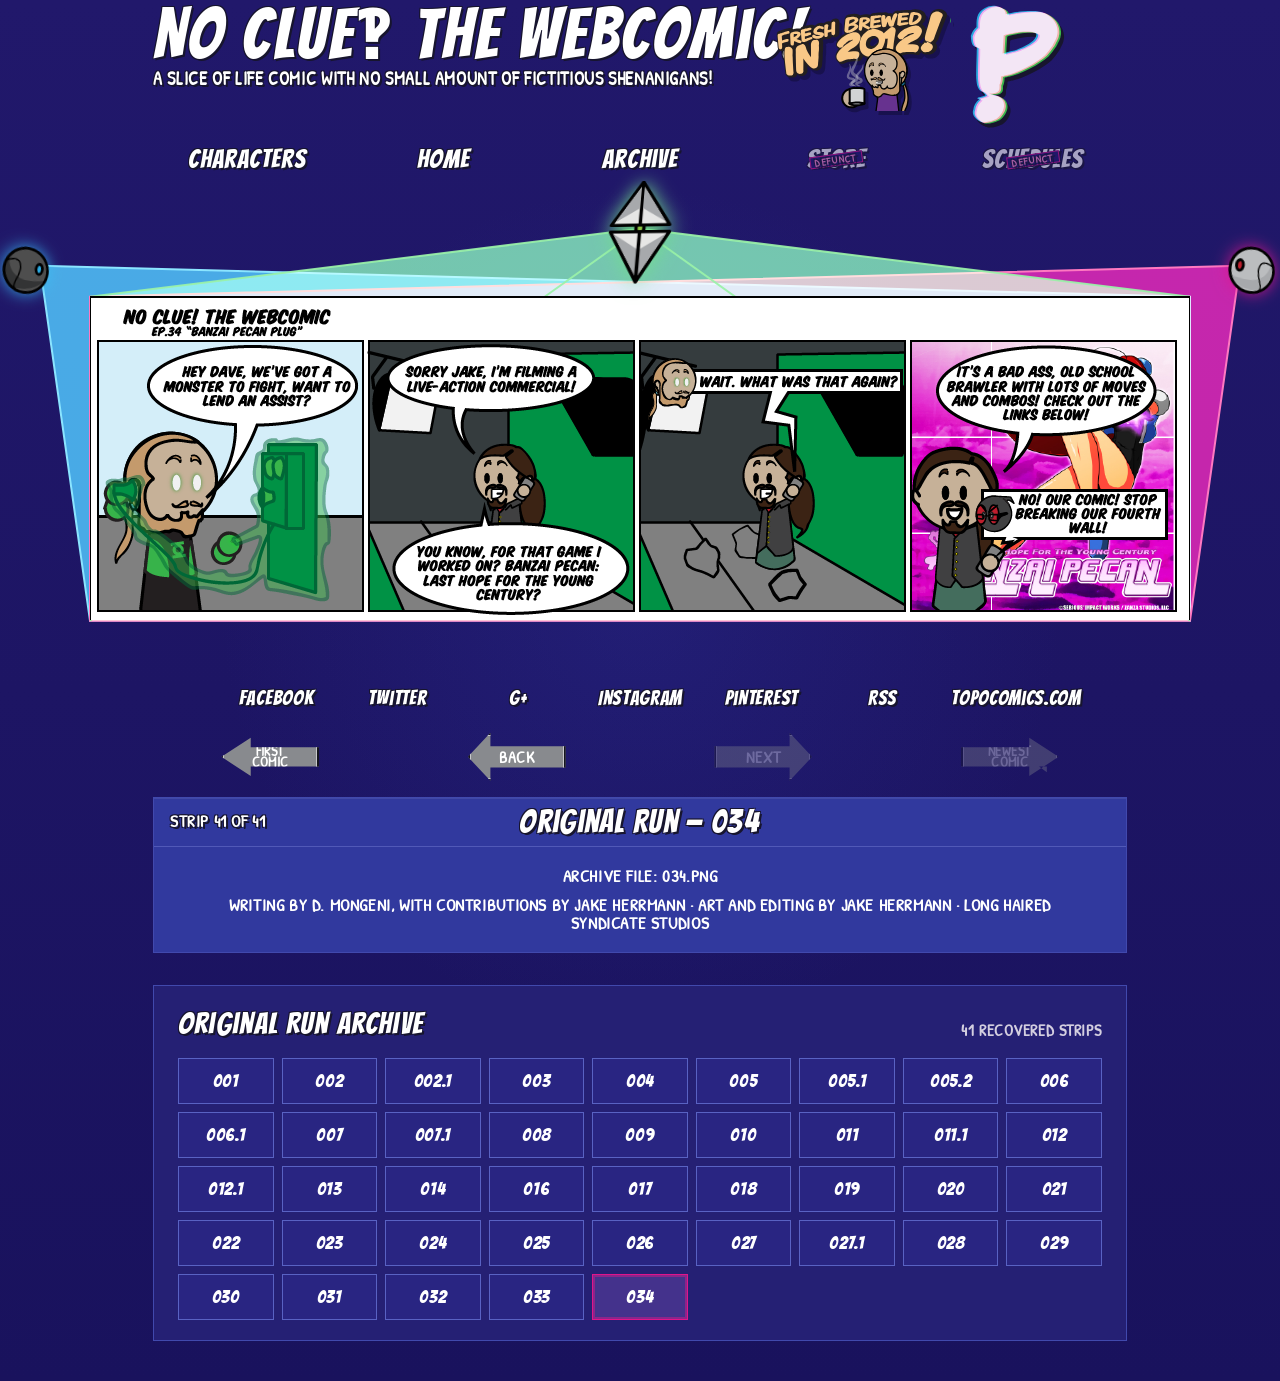
==== commit 0c20b8a4: "Remove standalone authors page" ====
--- a/index.html
+++ b/index.html
@@ -3,8 +3,8 @@
   <head>
     <meta charset="UTF-8" />
     <meta name="viewport" content="width=device-width, initial-scale=1.0" />
-    <meta name="description" content="A responsive Tailwind reconstruction of the classic No Clue! webcomic layout." />
-    <title>No Clue! The Webcomic! — Tailwind reconstruction</title>
+    <meta name="description" content="The official archive of No Clue!? The Webcomic." />
+    <title>No Clue!? The Webcomic</title>
     <link rel="preconnect" href="https://fonts.googleapis.com" />
     <link rel="preconnect" href="https://fonts.gstatic.com" crossorigin />
     <link href="https://fonts.googleapis.com/css2?family=Bangers&family=Patrick+Hand&display=swap" rel="stylesheet" />
@@ -35,12 +35,11 @@
         />
       </header>
 
-      <nav aria-label="Main navigation" class="mx-auto grid w-full max-w-[974px] grid-cols-3 gap-x-4 gap-y-3 pb-8 text-center md:grid-cols-6 md:gap-2 md:pb-10">
+      <nav aria-label="Main navigation" class="mx-auto grid w-full max-w-[974px] grid-cols-3 gap-x-4 gap-y-3 pb-8 text-center md:grid-cols-5 md:gap-2 md:pb-10">
         <a class="nav-link" href="characters.html">Characters</a>
         <a class="nav-link" href="./">Home</a>
         <a id="archive-link" class="nav-link" href="#archive">Archive</a>
         <span class="nav-link nav-defunct" aria-label="Store — defunct">Store</span>
-        <a class="nav-link" href="authors.html">Authors</a>
         <span class="nav-link nav-defunct" aria-label="Schedules — defunct">Schedules</span>
       </nav>
 
@@ -130,6 +129,9 @@
           </header>
           <div class="comic-copy px-5 py-4 text-center text-[clamp(.88rem,1.75vw,1.08rem)] leading-[1.02] sm:px-16 sm:py-5">
             <p id="strip-file">Archive file: 034.png</p>
+            <p id="restoration-note" class="mx-auto mt-3 hidden w-fit border border-[#d7ca78] bg-[#443567] px-3 py-2 text-[#fff3a8]" aria-live="polite">
+              Restoration note: Edited for readability from archive materials.
+            </p>
             <p class="mt-3">Writing by D. Mongeni, with contributions by Jake Herrmann · Art and editing by Jake Herrmann · Long Haired Syndicate Studios</p>
           </div>
         </article>
@@ -149,7 +151,7 @@
       const comics = [
         ['001', '001.png'], ['002', '002.png'], ['002_1', '002_1.png'], ['003', '003.png'],
         ['004', '004.jpg'], ['005', '005.jpg'], ['005_1', '005_1.png'], ['005_2', '005_2.jpg'],
-        ['006', '006.jpg'], ['006_1', '006_1.png'], ['007', '007.jpg'], ['007_1', '007_1.jpg'],
+        ['006', '006.jpg'], ['006_1', '006_1.png'], ['007', '007.jpg'], ['007_1', '007_1.png'],
         ['008', '008.jpg'], ['009', '009.jpg'], ['010', '010.jpg'], ['011', '011.png'],
         ['011_1', '011_1.jpg'], ['012', '012.jpg'], ['012_1', '012_1.png'], ['013', '013.jpg'],
         ['014', '014.jpg'], ['016', '016.png'], ['017', '017.png'], ['018', '018.png'],
@@ -166,6 +168,7 @@
       const stripPosition = document.querySelector('#strip-position');
       const stripTitle = document.querySelector('#strip-title');
       const stripFile = document.querySelector('#strip-file');
+      const restorationNote = document.querySelector('#restoration-note');
       const archiveGrid = document.querySelector('#archive-grid');
       const firstButton = document.querySelector('#first-comic');
       const previousButton = document.querySelector('#previous-comic');
@@ -242,6 +245,7 @@
         stripPosition.textContent = `Strip ${currentIndex + 1} of ${comics.length}`;
         stripTitle.textContent = `Original Run — ${comic.label}`;
         stripFile.textContent = `Archive file: ${comic.file}`;
+        restorationNote.classList.toggle('hidden', !['005_1', '006_1', '007_1'].includes(comic.id));
         viewer.disabled = currentIndex === comics.length - 1;
         viewer.setAttribute('aria-label', viewer.disabled ? `Newest comic, ${comic.label}` : `Show comic ${comics[currentIndex + 1].label}`);
         firstButton.disabled = currentIndex === 0;
@@ -295,5 +299,6 @@
       const requestedIndex = comics.findIndex((comic) => comic.id === requestedId);
       showComic(requestedIndex >= 0 ? requestedIndex : comics.length - 1, { historyMode: 'replace' });
     </script>
-  </body>
+  <!-- Cloudflare Web Analytics --><script type="module" src="https://static.cloudflareinsights.com/beacon.min.js" data-cf-beacon="{&quot;token&quot;:&quot;09f1ce1c2fae46a796a951a6a8edd5ee&quot;}"></script><!-- End Cloudflare Web Analytics -->
+</body>
 </html>
--- a/styles.css
+++ b/styles.css
@@ -1 +1 @@
-*,:after,:before{--tw-border-spacing-x:0;--tw-border-spacing-y:0;--tw-translate-x:0;--tw-translate-y:0;--tw-rotate:0;--tw-skew-x:0;--tw-skew-y:0;--tw-scale-x:1;--tw-scale-y:1;--tw-pan-x: ;--tw-pan-y: ;--tw-pinch-zoom: ;--tw-scroll-snap-strictness:proximity;--tw-gradient-from-position: ;--tw-gradient-via-position: ;--tw-gradient-to-position: ;--tw-ordinal: ;--tw-slashed-zero: ;--tw-numeric-figure: ;--tw-numeric-spacing: ;--tw-numeric-fraction: ;--tw-ring-inset: ;--tw-ring-offset-width:0px;--tw-ring-offset-color:#fff;--tw-ring-color:rgba(59,130,246,.5);--tw-ring-offset-shadow:0 0 #0000;--tw-ring-shadow:0 0 #0000;--tw-shadow:0 0 #0000;--tw-shadow-colored:0 0 #0000;--tw-blur: ;--tw-brightness: ;--tw-contrast: ;--tw-grayscale: ;--tw-hue-rotate: ;--tw-invert: ;--tw-saturate: ;--tw-sepia: ;--tw-drop-shadow: ;--tw-backdrop-blur: ;--tw-backdrop-brightness: ;--tw-backdrop-contrast: ;--tw-backdrop-grayscale: ;--tw-backdrop-hue-rotate: ;--tw-backdrop-invert: ;--tw-backdrop-opacity: ;--tw-backdrop-saturate: ;--tw-backdrop-sepia: ;--tw-contain-size: ;--tw-contain-layout: ;--tw-contain-paint: ;--tw-contain-style: }::backdrop{--tw-border-spacing-x:0;--tw-border-spacing-y:0;--tw-translate-x:0;--tw-translate-y:0;--tw-rotate:0;--tw-skew-x:0;--tw-skew-y:0;--tw-scale-x:1;--tw-scale-y:1;--tw-pan-x: ;--tw-pan-y: ;--tw-pinch-zoom: ;--tw-scroll-snap-strictness:proximity;--tw-gradient-from-position: ;--tw-gradient-via-position: ;--tw-gradient-to-position: ;--tw-ordinal: ;--tw-slashed-zero: ;--tw-numeric-figure: ;--tw-numeric-spacing: ;--tw-numeric-fraction: ;--tw-ring-inset: ;--tw-ring-offset-width:0px;--tw-ring-offset-color:#fff;--tw-ring-color:rgba(59,130,246,.5);--tw-ring-offset-shadow:0 0 #0000;--tw-ring-shadow:0 0 #0000;--tw-shadow:0 0 #0000;--tw-shadow-colored:0 0 #0000;--tw-blur: ;--tw-brightness: ;--tw-contrast: ;--tw-grayscale: ;--tw-hue-rotate: ;--tw-invert: ;--tw-saturate: ;--tw-sepia: ;--tw-drop-shadow: ;--tw-backdrop-blur: ;--tw-backdrop-brightness: ;--tw-backdrop-contrast: ;--tw-backdrop-grayscale: ;--tw-backdrop-hue-rotate: ;--tw-backdrop-invert: ;--tw-backdrop-opacity: ;--tw-backdrop-saturate: ;--tw-backdrop-sepia: ;--tw-contain-size: ;--tw-contain-layout: ;--tw-contain-paint: ;--tw-contain-style: }/*! tailwindcss v3.4.17 | MIT License | https://tailwindcss.com*/*,:after,:before{box-sizing:border-box;border:0 solid #e5e7eb}:after,:before{--tw-content:""}:host,html{line-height:1.5;-webkit-text-size-adjust:100%;-moz-tab-size:4;-o-tab-size:4;tab-size:4;font-family:ui-sans-serif,system-ui,sans-serif,Apple Color Emoji,Segoe UI Emoji,Segoe UI Symbol,Noto Color Emoji;font-feature-settings:normal;font-variation-settings:normal;-webkit-tap-highlight-color:transparent}body{margin:0;line-height:inherit}hr{height:0;color:inherit;border-top-width:1px}abbr:where([title]){-webkit-text-decoration:underline dotted;text-decoration:underline dotted}h1,h2,h3,h4,h5,h6{font-size:inherit;font-weight:inherit}a{color:inherit;text-decoration:inherit}b,strong{font-weight:bolder}code,kbd,pre,samp{font-family:ui-monospace,SFMono-Regular,Menlo,Monaco,Consolas,Liberation Mono,Courier New,monospace;font-feature-settings:normal;font-variation-settings:normal;font-size:1em}small{font-size:80%}sub,sup{font-size:75%;line-height:0;position:relative;vertical-align:baseline}sub{bottom:-.25em}sup{top:-.5em}table{text-indent:0;border-color:inherit;border-collapse:collapse}button,input,optgroup,select,textarea{font-family:inherit;font-feature-settings:inherit;font-variation-settings:inherit;font-size:100%;font-weight:inherit;line-height:inherit;letter-spacing:inherit;color:inherit;margin:0;padding:0}button,select{text-transform:none}button,input:where([type=button]),input:where([type=reset]),input:where([type=submit]){-webkit-appearance:button;background-color:transparent;background-image:none}:-moz-focusring{outline:auto}:-moz-ui-invalid{box-shadow:none}progress{vertical-align:baseline}::-webkit-inner-spin-button,::-webkit-outer-spin-button{height:auto}[type=search]{-webkit-appearance:textfield;outline-offset:-2px}::-webkit-search-decoration{-webkit-appearance:none}::-webkit-file-upload-button{-webkit-appearance:button;font:inherit}summary{display:list-item}blockquote,dd,dl,figure,h1,h2,h3,h4,h5,h6,hr,p,pre{margin:0}fieldset{margin:0}fieldset,legend{padding:0}menu,ol,ul{list-style:none;margin:0;padding:0}dialog{padding:0}textarea{resize:vertical}input::-moz-placeholder,textarea::-moz-placeholder{opacity:1;color:#9ca3af}input::placeholder,textarea::placeholder{opacity:1;color:#9ca3af}[role=button],button{cursor:pointer}:disabled{cursor:default}audio,canvas,embed,iframe,img,object,svg,video{display:block;vertical-align:middle}img,video{max-width:100%;height:auto}[hidden]:where(:not([hidden=until-found])){display:none}html{scroll-behavior:smooth}body,html{--tw-bg-opacity:1;background-color:rgb(33 24 107/var(--tw-bg-opacity,1))}body{margin:0;min-height:100vh;overflow-x:hidden;--tw-text-opacity:1;color:rgb(255 255 255/var(--tw-text-opacity,1));-webkit-font-smoothing:antialiased;-moz-osx-font-smoothing:grayscale;background-image:radial-gradient(circle at 50% 44%,rgba(50,58,171,.24),transparent 42%),linear-gradient(180deg,#21186b,#19125d)}a{transition-property:transform;transition-timing-function:cubic-bezier(.4,0,.2,1);transition-duration:.15s}a:hover{--tw-translate-y:-0.125rem;transform:translate(var(--tw-translate-x),var(--tw-translate-y)) rotate(var(--tw-rotate)) skewX(var(--tw-skew-x)) skewY(var(--tw-skew-y)) scaleX(var(--tw-scale-x)) scaleY(var(--tw-scale-y));--tw-text-opacity:1;color:rgb(57 191 244/var(--tw-text-opacity,1))}a:focus-visible,button:focus-visible{outline-style:solid;outline-width:4px;outline-offset:4px;outline-color:#39bff4}.ink-text{text-shadow:2px 2px 0 #17152e,-1px -1px 0 #17152e,1px -1px 0 #17152e,-1px 1px 0 #17152e}.comic-copy{font-family:Patrick Hand,Comic Sans MS,cursive;font-weight:700;text-transform:uppercase;letter-spacing:.035em}.nav-link{text-shadow:2px 2px 0 #17152e,-1px -1px 0 #17152e,1px -1px 0 #17152e,-1px 1px 0 #17152e;white-space:nowrap;font-family:Bangers,Impact,sans-serif;font-size:1.35rem;letter-spacing:.04em}@media (min-width:768px){.nav-link{font-size:1.65rem}}.nav-defunct{position:relative;display:inline-block;cursor:not-allowed;opacity:.6}.nav-defunct:after{content:"DEFUNCT";pointer-events:none;position:absolute;left:50%;top:50%;border-width:1px;--tw-border-opacity:1;border-color:rgb(223 21 139/var(--tw-border-opacity,1));--tw-bg-opacity:1;background-color:rgb(33 24 107/var(--tw-bg-opacity,1));padding-left:.25rem;padding-right:.25rem;font-family:Patrick Hand,Comic Sans MS,cursive;font-size:.58rem;font-weight:700;line-height:1;letter-spacing:.12em;--tw-text-opacity:1;color:rgb(255 139 201/var(--tw-text-opacity,1));--tw-shadow:1px 1px 0 #17152e;--tw-shadow-colored:1px 1px 0 var(--tw-shadow-color);box-shadow:var(--tw-ring-offset-shadow,0 0 #0000),var(--tw-ring-shadow,0 0 #0000),var(--tw-shadow)}@media (min-width:768px){.nav-defunct:after{font-size:.64rem}}.nav-defunct:after{transform:translate(-50%,-50%) rotate(-8deg)}.social-link{text-shadow:2px 2px 0 #17152e,-1px -1px 0 #17152e,1px -1px 0 #17152e,-1px 1px 0 #17152e;font-family:Bangers,Impact,sans-serif;font-size:1rem;letter-spacing:.035em}@media (min-width:640px){.social-link{font-size:1.22rem}}.comic-control{display:flex;min-height:4rem;align-items:center;justify-content:center;gap:.25rem;text-align:center}.comic-control:disabled{cursor:not-allowed;opacity:.35}.arrow-shape{position:relative;display:flex;height:3rem;min-width:6.1rem;align-items:center;justify-content:center;border-width:2px;--tw-border-opacity:1;border-color:rgb(21 21 31/var(--tw-border-opacity,1));--tw-bg-opacity:1;background-color:rgb(136 138 142/var(--tw-bg-opacity,1));padding-left:.75rem;padding-right:.75rem;--tw-text-opacity:1;color:rgb(255 255 255/var(--tw-text-opacity,1));--tw-shadow:inset 0 0 0 1px #c7c8ca,2px 2px 0 rgba(0,0,0,.3);--tw-shadow-colored:inset 0 0 0 1px var(--tw-shadow-color),2px 2px 0 var(--tw-shadow-color);box-shadow:var(--tw-ring-offset-shadow,0 0 #0000),var(--tw-ring-shadow,0 0 #0000),var(--tw-shadow);transition-property:color,background-color,border-color,text-decoration-color,fill,stroke;transition-timing-function:cubic-bezier(.4,0,.2,1);transition-duration:.15s;clip-path:polygon(23% 0,23% 28%,100% 28%,100% 72%,23% 72%,23% 100%,0 50%)}.comic-control:not(:disabled):hover .arrow-shape{--tw-bg-opacity:1;background-color:rgb(57 191 244/var(--tw-bg-opacity,1))}.arrow-shape.right{clip-path:polygon(0 28%,77% 28%,77% 0,100% 50%,77% 100%,77% 72%,0 72%)}.arrow-shape.first{clip-path:polygon(12% 18%,20% 30%,30% 30%,30% 10%,0 50%,30% 90%,30% 70%,100% 70%,100% 30%,30% 30%,20% 30%)}.arrow-shape.newest{clip-path:polygon(0 30%,70% 30%,70% 10%,100% 50%,70% 90%,70% 70%,80% 70%,88% 82%,88% 70%,0 70%)}.archive-strip{border-width:1px;--tw-border-opacity:1;border-color:rgb(89 98 195/var(--tw-border-opacity,1));--tw-bg-opacity:1;background-color:rgb(41 37 130/var(--tw-bg-opacity,1));padding:.5rem;font-family:Bangers,Impact,sans-serif;font-size:1.125rem;line-height:1.75rem;letter-spacing:.04em;--tw-text-opacity:1;color:rgb(255 255 255/var(--tw-text-opacity,1));transition-property:color,background-color,border-color,text-decoration-color,fill,stroke,opacity,box-shadow,transform,filter,-webkit-backdrop-filter;transition-property:color,background-color,border-color,text-decoration-color,fill,stroke,opacity,box-shadow,transform,filter,backdrop-filter;transition-property:color,background-color,border-color,text-decoration-color,fill,stroke,opacity,box-shadow,transform,filter,backdrop-filter,-webkit-backdrop-filter;transition-timing-function:cubic-bezier(.4,0,.2,1);transition-duration:.15s}.archive-strip:hover{--tw-translate-y:-0.125rem;transform:translate(var(--tw-translate-x),var(--tw-translate-y)) rotate(var(--tw-rotate)) skewX(var(--tw-skew-x)) skewY(var(--tw-skew-y)) scaleX(var(--tw-scale-x)) scaleY(var(--tw-scale-y));--tw-border-opacity:1;border-color:rgb(57 191 244/var(--tw-border-opacity,1));--tw-bg-opacity:1;background-color:rgb(55 49 157/var(--tw-bg-opacity,1));--tw-text-opacity:1;color:rgb(57 191 244/var(--tw-text-opacity,1))}.archive-strip:focus-visible{outline-style:solid;outline-width:4px;outline-offset:2px;outline-color:#39bff4}.archive-strip[aria-current=true]{--tw-border-opacity:1;border-color:rgb(223 21 139/var(--tw-border-opacity,1));--tw-bg-opacity:1;background-color:rgb(68 50 140/var(--tw-bg-opacity,1));--tw-text-opacity:1;color:rgb(255 255 255/var(--tw-text-opacity,1));--tw-shadow:inset 0 0 0 2px rgba(223,21,139,.45);--tw-shadow-colored:inset 0 0 0 2px var(--tw-shadow-color)}.archive-strip[aria-current=true],.cast-card{box-shadow:var(--tw-ring-offset-shadow,0 0 #0000),var(--tw-ring-shadow,0 0 #0000),var(--tw-shadow)}.cast-card{overflow:hidden;border-width:1px;--tw-border-opacity:1;border-color:rgb(89 98 195/var(--tw-border-opacity,1));--tw-bg-opacity:1;background-color:rgb(41 37 130/var(--tw-bg-opacity,1));--tw-shadow:inset 0 1px 0 hsla(0,0%,100%,.09),4px 5px 0 rgba(8,7,49,.42);--tw-shadow-colored:inset 0 1px 0 var(--tw-shadow-color),4px 5px 0 var(--tw-shadow-color)}.cast-image{height:13rem;width:100%;border-bottom-width:1px;--tw-border-opacity:1;border-color:rgb(89 98 195/var(--tw-border-opacity,1));--tw-bg-opacity:1;background-color:rgb(255 255 255/var(--tw-bg-opacity,1));-o-object-fit:cover;object-fit:cover;-o-object-position:center;object-position:center}@media (min-width:640px){.cast-image{height:15rem}}.cast-image{image-rendering:auto}.cast-copy{padding:1rem 1.25rem 1.25rem}.cast-fact{position:relative;padding-left:1rem;font-size:1.05rem;line-height:1.12;--tw-text-opacity:1;color:rgb(240 237 246/var(--tw-text-opacity,1))}.cast-fact:before{content:"◆";position:absolute;left:0;top:0;font-size:.65rem;--tw-text-opacity:1;color:rgb(57 191 244/var(--tw-text-opacity,1))}.evidence-link{display:inline-flex;border-width:1px;--tw-border-opacity:1;border-color:rgb(101 112 209/var(--tw-border-opacity,1));--tw-bg-opacity:1;background-color:rgb(33 29 112/var(--tw-bg-opacity,1));padding:.25rem .5rem;font-family:Bangers,Impact,sans-serif;font-size:1rem;line-height:1.5rem;letter-spacing:.045em;--tw-text-opacity:1;color:rgb(255 255 255/var(--tw-text-opacity,1));transition-property:color,background-color,border-color,text-decoration-color,fill,stroke,opacity,box-shadow,transform,filter,-webkit-backdrop-filter;transition-property:color,background-color,border-color,text-decoration-color,fill,stroke,opacity,box-shadow,transform,filter,backdrop-filter;transition-property:color,background-color,border-color,text-decoration-color,fill,stroke,opacity,box-shadow,transform,filter,backdrop-filter,-webkit-backdrop-filter;transition-timing-function:cubic-bezier(.4,0,.2,1);transition-duration:.15s}.evidence-link:hover{--tw-translate-y:-0.125rem;transform:translate(var(--tw-translate-x),var(--tw-translate-y)) rotate(var(--tw-rotate)) skewX(var(--tw-skew-x)) skewY(var(--tw-skew-y)) scaleX(var(--tw-scale-x)) scaleY(var(--tw-scale-y));--tw-border-opacity:1;border-color:rgb(57 191 244/var(--tw-border-opacity,1));--tw-text-opacity:1;color:rgb(57 191 244/var(--tw-text-opacity,1))}.confidence-pill{display:inline-flex;align-items:center;border-width:1px;padding:.25rem .5rem;font-family:Patrick Hand,Comic Sans MS,cursive;font-size:.875rem;line-height:1.25rem;font-weight:700;text-transform:uppercase;letter-spacing:.08em}.confidence-confirmed{border-color:rgb(57 191 244/var(--tw-border-opacity,1));background-color:rgb(23 63 124/var(--tw-bg-opacity,1));color:rgb(189 238 255/var(--tw-text-opacity,1))}.confidence-confirmed,.confidence-inferred{--tw-border-opacity:1;--tw-bg-opacity:1;--tw-text-opacity:1}.confidence-inferred{border-color:rgb(223 21 139/var(--tw-border-opacity,1));background-color:rgb(99 33 98/var(--tw-bg-opacity,1));color:rgb(255 208 233/var(--tw-text-opacity,1))}.confidence-open{--tw-border-opacity:1;border-color:rgb(144 223 156/var(--tw-border-opacity,1));--tw-bg-opacity:1;background-color:rgb(32 88 55/var(--tw-bg-opacity,1));--tw-text-opacity:1;color:rgb(212 255 218/var(--tw-text-opacity,1))}.author-card{position:relative;overflow:hidden;border-width:1px;--tw-border-opacity:1;border-color:rgb(89 98 195/var(--tw-border-opacity,1));--tw-bg-opacity:1;background-color:rgb(41 37 130/var(--tw-bg-opacity,1));--tw-shadow:inset 0 1px 0 hsla(0,0%,100%,.09),5px 6px 0 rgba(8,7,49,.46);--tw-shadow-colored:inset 0 1px 0 var(--tw-shadow-color),5px 6px 0 var(--tw-shadow-color);box-shadow:var(--tw-ring-offset-shadow,0 0 #0000),var(--tw-ring-shadow,0 0 #0000),var(--tw-shadow)}.author-monogram{text-shadow:2px 2px 0 #17152e,-1px -1px 0 #17152e,1px -1px 0 #17152e,-1px 1px 0 #17152e;display:flex;min-height:14rem;align-items:center;justify-content:center;overflow:hidden;border-bottom-width:1px;--tw-border-opacity:1;border-color:rgb(89 98 195/var(--tw-border-opacity,1));font-family:Bangers,Impact,sans-serif;font-size:8rem;line-height:1;letter-spacing:.02em}@media (min-width:768px){.author-monogram{min-height:100%;border-bottom-width:0;border-right-width:1px}}.credit-role{font-family:Patrick Hand,Comic Sans MS,cursive;font-weight:700;text-transform:uppercase;font-size:1.125rem;line-height:1.75rem;line-height:1;letter-spacing:.06em}.production-step{position:relative;border-width:1px;--tw-border-opacity:1;border-color:rgb(89 98 195/var(--tw-border-opacity,1));--tw-bg-opacity:1;background-color:rgb(37 32 116/var(--tw-bg-opacity,1));padding:2.25rem 1rem 1rem;text-align:center}.production-number{position:absolute;left:50%;top:0;display:flex;width:2rem;height:2rem;--tw-translate-x:-50%;--tw-translate-y:-50%;transform:translate(var(--tw-translate-x),var(--tw-translate-y)) rotate(var(--tw-rotate)) skewX(var(--tw-skew-x)) skewY(var(--tw-skew-y)) scaleX(var(--tw-scale-x)) scaleY(var(--tw-scale-y));align-items:center;justify-content:center;border-radius:9999px;border-width:2px;--tw-border-opacity:1;border-color:rgb(23 21 46/var(--tw-border-opacity,1));--tw-bg-opacity:1;background-color:rgb(57 191 244/var(--tw-bg-opacity,1));font-family:Bangers,Impact,sans-serif;font-size:1.25rem;line-height:1.75rem;--tw-text-opacity:1;color:rgb(23 21 46/var(--tw-text-opacity,1))}.pointer-events-none{pointer-events:none}.visible{visibility:visible}.absolute{position:absolute}.relative{position:relative}.inset-0{inset:0}.-bottom-24{bottom:-6rem}.-bottom-28{bottom:-7rem}.-left-16{left:-4rem}.-left-20{left:-5rem}.-right-12{right:-3rem}.-right-16{right:-4rem}.-top-20{top:-5rem}.-top-24{top:-6rem}.bottom-3{bottom:.75rem}.left-1\/2{left:50%}.left-3{left:.75rem}.left-5{left:1.25rem}.right-1{right:.25rem}.right-44{right:11rem}.right-5{right:1.25rem}.top-0{top:0}.top-12{top:3rem}.top-2{top:.5rem}.z-10{z-index:10}.z-20{z-index:20}.z-40{z-index:40}.order-1{order:1}.order-2{order:2}.order-3{order:3}.order-4{order:4}.col-span-2{grid-column:span 2/span 2}.mx-auto{margin-left:auto;margin-right:auto}.mb-1{margin-bottom:.25rem}.mb-3{margin-bottom:.75rem}.mb-4{margin-bottom:1rem}.mb-5{margin-bottom:1.25rem}.mb-6{margin-bottom:1.5rem}.mb-8{margin-bottom:2rem}.mt-1{margin-top:.25rem}.mt-10{margin-top:2.5rem}.mt-12{margin-top:3rem}.mt-2{margin-top:.5rem}.mt-3{margin-top:.75rem}.mt-4{margin-top:1rem}.mt-5{margin-top:1.25rem}.mt-6{margin-top:1.5rem}.mt-8{margin-top:2rem}.block{display:block}.flex{display:flex}.grid{display:grid}.hidden{display:none}.size-72{width:18rem;height:18rem}.size-80{width:20rem;height:20rem}.h-28{height:7rem}.h-32{height:8rem}.h-44{height:11rem}.h-48{height:12rem}.h-auto{height:auto}.h-full{height:100%}.min-h-72{min-height:18rem}.min-h-\[132px\]{min-height:132px}.w-20{width:5rem}.w-24{width:6rem}.w-44{width:11rem}.w-6{width:1.5rem}.w-64{width:16rem}.w-\[1\.65rem\]{width:1.65rem}.w-\[86\%\]{width:86%}.w-auto{width:auto}.w-full{width:100%}.max-w-12{max-width:3rem}.max-w-14{max-width:3.5rem}.max-w-\[1100px\]{max-width:1100px}.max-w-\[1280px\]{max-width:1280px}.max-w-\[700px\]{max-width:700px}.max-w-\[710px\]{max-width:710px}.max-w-\[760px\]{max-width:760px}.max-w-\[820px\]{max-width:820px}.max-w-\[974px\]{max-width:974px}.max-w-full{max-width:100%}.max-w-none{max-width:none}.shrink{flex-shrink:1}.-translate-x-1\/2{--tw-translate-x:-50%}.-rotate-12,.-translate-x-1\/2{transform:translate(var(--tw-translate-x),var(--tw-translate-y)) rotate(var(--tw-rotate)) skewX(var(--tw-skew-x)) skewY(var(--tw-skew-y)) scaleX(var(--tw-scale-x)) scaleY(var(--tw-scale-y))}.-rotate-12{--tw-rotate:-12deg}.rotate-12{--tw-rotate:12deg;transform:translate(var(--tw-translate-x),var(--tw-translate-y)) rotate(var(--tw-rotate)) skewX(var(--tw-skew-x)) skewY(var(--tw-skew-y)) scaleX(var(--tw-scale-x)) scaleY(var(--tw-scale-y))}.resize{resize:both}.scroll-mt-4{scroll-margin-top:1rem}.grid-cols-2{grid-template-columns:repeat(2,minmax(0,1fr))}.grid-cols-3{grid-template-columns:repeat(3,minmax(0,1fr))}.grid-cols-4{grid-template-columns:repeat(4,minmax(0,1fr))}.flex-wrap{flex-wrap:wrap}.items-end{align-items:flex-end}.items-center{align-items:center}.justify-center{justify-content:center}.justify-between{justify-content:space-between}.gap-1{gap:.25rem}.gap-2{gap:.5rem}.gap-3{gap:.75rem}.gap-4{gap:1rem}.gap-6{gap:1.5rem}.gap-7{gap:1.75rem}.gap-x-4{-moz-column-gap:1rem;column-gap:1rem}.gap-y-2{row-gap:.5rem}.gap-y-3{row-gap:.75rem}.gap-y-8{row-gap:2rem}.space-y-3>:not([hidden])~:not([hidden]){--tw-space-y-reverse:0;margin-top:calc(.75rem*(1 - var(--tw-space-y-reverse)));margin-bottom:calc(.75rem*var(--tw-space-y-reverse))}.overflow-hidden{overflow:hidden}.overflow-visible{overflow:visible}.rounded-full{border-radius:9999px}.border{border-width:1px}.border-2{border-width:2px}.border-b{border-bottom-width:1px}.border-b-2{border-bottom-width:2px}.border-l-4{border-left-width:4px}.border-\[\#4149ad\]{--tw-border-opacity:1;border-color:rgb(65 73 173/var(--tw-border-opacity,1))}.border-\[\#4d55b2\]{--tw-border-opacity:1;border-color:rgb(77 85 178/var(--tw-border-opacity,1))}.border-\[\#5159b7\]{--tw-border-opacity:1;border-color:rgb(81 89 183/var(--tw-border-opacity,1))}.border-\[\#5962c3\]{--tw-border-opacity:1;border-color:rgb(89 98 195/var(--tw-border-opacity,1))}.border-\[\#72e08b\]{--tw-border-opacity:1;border-color:rgb(114 224 139/var(--tw-border-opacity,1))}.border-clue-cyan{--tw-border-opacity:1;border-color:rgb(57 191 244/var(--tw-border-opacity,1))}.border-clue-pink{--tw-border-opacity:1;border-color:rgb(223 21 139/var(--tw-border-opacity,1))}.bg-\[\#162b55\]{--tw-bg-opacity:1;background-color:rgb(22 43 85/var(--tw-bg-opacity,1))}.bg-\[\#17364a\]{--tw-bg-opacity:1;background-color:rgb(23 54 74/var(--tw-bg-opacity,1))}.bg-\[\#1f1b65\]{--tw-bg-opacity:1;background-color:rgb(31 27 101/var(--tw-bg-opacity,1))}.bg-\[\#203d45\]{--tw-bg-opacity:1;background-color:rgb(32 61 69/var(--tw-bg-opacity,1))}.bg-\[\#252074\]{--tw-bg-opacity:1;background-color:rgb(37 32 116/var(--tw-bg-opacity,1))}.bg-\[\#3d246a\]{--tw-bg-opacity:1;background-color:rgb(61 36 106/var(--tw-bg-opacity,1))}.bg-\[\#72e08b\]{--tw-bg-opacity:1;background-color:rgb(114 224 139/var(--tw-bg-opacity,1))}.bg-clue-cyan{--tw-bg-opacity:1;background-color:rgb(57 191 244/var(--tw-bg-opacity,1))}.bg-clue-panel{--tw-bg-opacity:1;background-color:rgb(49 57 158/var(--tw-bg-opacity,1))}.bg-clue-pink{--tw-bg-opacity:1;background-color:rgb(223 21 139/var(--tw-bg-opacity,1))}.bg-white{--tw-bg-opacity:1;background-color:rgb(255 255 255/var(--tw-bg-opacity,1))}.bg-\[radial-gradient\(circle\2c rgba\(114\2c 224\2c 139\2c \.26\)\2c transparent_62\%\)\]{background-image:radial-gradient(circle,rgba(114,224,139,.26),transparent 62%)}.bg-\[radial-gradient\(circle_at_35\%_35\%\2c rgba\(57\2c 191\2c 244\2c \.55\)\2c transparent_32\%\)\2c linear-gradient\(145deg\2c \#172d77\2c \#3a247e\)\]{background-image:radial-gradient(circle at 35% 35%,rgba(57,191,244,.55),transparent 32%),linear-gradient(145deg,#172d77,#3a247e)}.bg-\[radial-gradient\(circle_at_65\%_35\%\2c rgba\(223\2c 21\2c 139\2c \.56\)\2c transparent_32\%\)\2c linear-gradient\(215deg\2c \#281b68\2c \#52236e\)\]{background-image:radial-gradient(circle at 65% 35%,rgba(223,21,139,.56),transparent 32%),linear-gradient(215deg,#281b68,#52236e)}.p-6{padding:1.5rem}.p-8{padding:2rem}.px-3{padding-left:.75rem;padding-right:.75rem}.px-4{padding-left:1rem;padding-right:1rem}.px-5{padding-left:1.25rem;padding-right:1.25rem}.px-\[5\.5\%\]{padding-left:5.5%;padding-right:5.5%}.py-1{padding-top:.25rem;padding-bottom:.25rem}.py-2{padding-top:.5rem;padding-bottom:.5rem}.py-4{padding-top:1rem;padding-bottom:1rem}.py-5{padding-top:1.25rem;padding-bottom:1.25rem}.py-7{padding-top:1.75rem;padding-bottom:1.75rem}.py-8{padding-top:2rem;padding-bottom:2rem}.pb-10{padding-bottom:2.5rem}.pb-14{padding-bottom:3.5rem}.pb-2{padding-bottom:.5rem}.pb-8{padding-bottom:2rem}.pb-\[4\%\]{padding-bottom:4%}.pl-4{padding-left:1rem}.pr-24{padding-right:6rem}.pt-1{padding-top:.25rem}.pt-\[6\%\]{padding-top:6%}.text-left{text-align:left}.text-center{text-align:center}.font-display{font-family:Bangers,Impact,sans-serif}.font-hand{font-family:Patrick Hand,Comic Sans MS,cursive}.font-sans{font-family:ui-sans-serif,system-ui,sans-serif,Apple Color Emoji,Segoe UI Emoji,Segoe UI Symbol,Noto Color Emoji}.text-2xl{font-size:1.5rem;line-height:2rem}.text-3xl{font-size:1.875rem;line-height:2.25rem}.text-4xl{font-size:2.25rem;line-height:2.5rem}.text-5xl{font-size:3rem;line-height:1}.text-\[1\.02rem\]{font-size:1.02rem}.text-\[1\.05rem\]{font-size:1.05rem}.text-\[1\.08rem\]{font-size:1.08rem}.text-\[1\.2rem\]{font-size:1.2rem}.text-\[clamp\(\.78rem\2c 2vw\2c 1\.13rem\)\]{font-size:clamp(.78rem,2vw,1.13rem)}.text-\[clamp\(\.88rem\2c 1\.75vw\2c 1\.08rem\)\]{font-size:clamp(.88rem,1.75vw,1.08rem)}.text-\[clamp\(1\.15rem\2c 2\.4vw\2c 1\.45rem\)\]{font-size:clamp(1.15rem,2.4vw,1.45rem)}.text-\[clamp\(1\.25rem\2c 2\.5vw\2c 1\.65rem\)\]{font-size:clamp(1.25rem,2.5vw,1.65rem)}.text-\[clamp\(1\.5rem\2c 3vw\2c 2rem\)\]{font-size:clamp(1.5rem,3vw,2rem)}.text-\[clamp\(2\.4rem\2c 5vw\2c 3\.7rem\)\]{font-size:clamp(2.4rem,5vw,3.7rem)}.text-\[clamp\(2\.65rem\2c 6\.4vw\2c 4\.35rem\)\]{font-size:clamp(2.65rem,6.4vw,4.35rem)}.text-\[clamp\(2\.6rem\2c 6vw\2c 4rem\)\]{font-size:clamp(2.6rem,6vw,4rem)}.text-\[clamp\(2\.7rem\2c 6vw\2c 4rem\)\]{font-size:clamp(2.7rem,6vw,4rem)}.text-\[clamp\(3\.1rem\2c 7vw\2c 5\.2rem\)\]{font-size:clamp(3.1rem,7vw,5.2rem)}.text-\[clamp\(3\.5rem\2c 10vw\2c 6\.5rem\)\]{font-size:clamp(3.5rem,10vw,6.5rem)}.text-base{font-size:1rem;line-height:1.5rem}.text-lg{font-size:1.125rem;line-height:1.75rem}.text-sm{font-size:.875rem;line-height:1.25rem}.text-xl{font-size:1.25rem;line-height:1.75rem}.font-black{font-weight:900}.leading-\[\.78\]{line-height:.78}.leading-\[\.82\]{line-height:.82}.leading-\[\.88\]{line-height:.88}.leading-\[1\.02\]{line-height:1.02}.leading-\[1\.08\]{line-height:1.08}.leading-\[1\.12\]{line-height:1.12}.leading-\[1\.14\]{line-height:1.14}.leading-\[1\.15\]{line-height:1.15}.leading-\[1\.16\]{line-height:1.16}.leading-none{line-height:1}.tracking-\[\.035em\]{letter-spacing:.035em}.tracking-\[\.04em\]{letter-spacing:.04em}.tracking-\[\.14em\]{letter-spacing:.14em}.tracking-\[\.16em\]{letter-spacing:.16em}.text-\[\#9bf2a9\]{--tw-text-opacity:1;color:rgb(155 242 169/var(--tw-text-opacity,1))}.text-\[\#d4cfe0\]{--tw-text-opacity:1;color:rgb(212 207 224/var(--tw-text-opacity,1))}.text-\[\#d9d5e4\]{--tw-text-opacity:1;color:rgb(217 213 228/var(--tw-text-opacity,1))}.text-\[\#f0edf6\]{--tw-text-opacity:1;color:rgb(240 237 246/var(--tw-text-opacity,1))}.text-clue-cyan{--tw-text-opacity:1;color:rgb(57 191 244/var(--tw-text-opacity,1))}.text-clue-pink{--tw-text-opacity:1;color:rgb(223 21 139/var(--tw-text-opacity,1))}.text-white{--tw-text-opacity:1;color:rgb(255 255 255/var(--tw-text-opacity,1))}.opacity-20{opacity:.2}.shadow-\[0_0_24px_rgba\(114\2c 224\2c 139\2c \.16\)\]{--tw-shadow:0 0 24px rgba(114,224,139,.16);--tw-shadow-colored:0 0 24px var(--tw-shadow-color);box-shadow:var(--tw-ring-offset-shadow,0 0 #0000),var(--tw-ring-shadow,0 0 #0000),var(--tw-shadow)}.shadow-\[0_0_25px_rgba\(114\2c 224\2c 139\2c \.2\)\]{--tw-shadow:0 0 25px rgba(114,224,139,.2);--tw-shadow-colored:0 0 25px var(--tw-shadow-color);box-shadow:var(--tw-ring-offset-shadow,0 0 #0000),var(--tw-ring-shadow,0 0 #0000),var(--tw-shadow)}.shadow-\[inset_0_1px_0_rgba\(255\2c 255\2c 255\2c \.08\)\]{--tw-shadow:inset 0 1px 0 hsla(0,0%,100%,.08);--tw-shadow-colored:inset 0 1px 0 var(--tw-shadow-color);box-shadow:var(--tw-ring-offset-shadow,0 0 #0000),var(--tw-ring-shadow,0 0 #0000),var(--tw-shadow)}.shadow-\[inset_0_1px_0_rgba\(255\2c 255\2c 255\2c \.09\)\]{--tw-shadow:inset 0 1px 0 hsla(0,0%,100%,.09);--tw-shadow-colored:inset 0 1px 0 var(--tw-shadow-color);box-shadow:var(--tw-ring-offset-shadow,0 0 #0000),var(--tw-ring-shadow,0 0 #0000),var(--tw-shadow)}.blur-3xl{--tw-blur:blur(64px)}.blur-3xl,.drop-shadow-\[0_0_10px_rgba\(114\2c 224\2c 139\2c \.9\)\]{filter:var(--tw-blur) var(--tw-brightness) var(--tw-contrast) var(--tw-grayscale) var(--tw-hue-rotate) var(--tw-invert) var(--tw-saturate) var(--tw-sepia) var(--tw-drop-shadow)}.drop-shadow-\[0_0_10px_rgba\(114\2c 224\2c 139\2c \.9\)\]{--tw-drop-shadow:drop-shadow(0 0 10px rgba(114,224,139,.9))}.drop-shadow-\[0_0_12px_rgba\(223\2c 21\2c 139\2c \.9\)\]{--tw-drop-shadow:drop-shadow(0 0 12px rgba(223,21,139,.9))}.drop-shadow-\[0_0_12px_rgba\(223\2c 21\2c 139\2c \.9\)\],.drop-shadow-\[0_0_12px_rgba\(57\2c 191\2c 244\2c \.9\)\]{filter:var(--tw-blur) var(--tw-brightness) var(--tw-contrast) var(--tw-grayscale) var(--tw-hue-rotate) var(--tw-invert) var(--tw-saturate) var(--tw-sepia) var(--tw-drop-shadow)}.drop-shadow-\[0_0_12px_rgba\(57\2c 191\2c 244\2c \.9\)\]{--tw-drop-shadow:drop-shadow(0 0 12px rgba(57,191,244,.9))}.drop-shadow-\[0_0_14px_rgba\(114\2c 224\2c 139\2c \.9\)\]{--tw-drop-shadow:drop-shadow(0 0 14px rgba(114,224,139,.9))}.drop-shadow-\[0_0_14px_rgba\(114\2c 224\2c 139\2c \.9\)\],.drop-shadow-\[0_0_18px_rgba\(223\2c 21\2c 139\2c \.9\)\]{filter:var(--tw-blur) var(--tw-brightness) var(--tw-contrast) var(--tw-grayscale) var(--tw-hue-rotate) var(--tw-invert) var(--tw-saturate) var(--tw-sepia) var(--tw-drop-shadow)}.drop-shadow-\[0_0_18px_rgba\(223\2c 21\2c 139\2c \.9\)\]{--tw-drop-shadow:drop-shadow(0 0 18px rgba(223,21,139,.9))}.drop-shadow-\[0_0_8px_rgba\(223\2c 21\2c 139\2c \.85\)\]{--tw-drop-shadow:drop-shadow(0 0 8px rgba(223,21,139,.85))}.drop-shadow-\[0_0_8px_rgba\(223\2c 21\2c 139\2c \.85\)\],.drop-shadow-\[0_0_8px_rgba\(57\2c 191\2c 244\2c \.85\)\]{filter:var(--tw-blur) var(--tw-brightness) var(--tw-contrast) var(--tw-grayscale) var(--tw-hue-rotate) var(--tw-invert) var(--tw-saturate) var(--tw-sepia) var(--tw-drop-shadow)}.drop-shadow-\[0_0_8px_rgba\(57\2c 191\2c 244\2c \.85\)\]{--tw-drop-shadow:drop-shadow(0 0 8px rgba(57,191,244,.85))}.drop-shadow-\[3px_4px_0_\#17152e\]{--tw-drop-shadow:drop-shadow(3px 4px 0 #17152e)}.drop-shadow-\[3px_4px_0_\#17152e\],.drop-shadow-\[3px_4px_0_rgba\(0\2c 0\2c 0\2c \.26\)\]{filter:var(--tw-blur) var(--tw-brightness) var(--tw-contrast) var(--tw-grayscale) var(--tw-hue-rotate) var(--tw-invert) var(--tw-saturate) var(--tw-sepia) var(--tw-drop-shadow)}.drop-shadow-\[3px_4px_0_rgba\(0\2c 0\2c 0\2c \.26\)\]{--tw-drop-shadow:drop-shadow(3px 4px 0 rgba(0,0,0,.26))}@media (min-width:640px){.sm\:right-5{right:1.25rem}.sm\:order-3{order:3}.sm\:order-4{order:4}.sm\:col-span-1{grid-column:span 1/span 1}.sm\:mt-0{margin-top:0}.sm\:block{display:block}.sm\:h-32{height:8rem}.sm\:h-36{height:9rem}.sm\:h-48{height:12rem}.sm\:min-h-\[140px\]{min-height:140px}.sm\:w-32{width:8rem}.sm\:w-\[clamp\(2\.45rem\2c 4\.7vw\2c 3rem\)\]{width:clamp(2.45rem,4.7vw,3rem)}.sm\:w-\[clamp\(3\.1rem\2c 6\.4vw\2c 4\.2rem\)\]{width:clamp(3.1rem,6.4vw,4.2rem)}.sm\:grid-cols-2{grid-template-columns:repeat(2,minmax(0,1fr))}.sm\:grid-cols-4{grid-template-columns:repeat(4,minmax(0,1fr))}.sm\:grid-cols-7{grid-template-columns:repeat(7,minmax(0,1fr))}.sm\:grid-cols-\[120px_1fr_120px\]{grid-template-columns:120px 1fr 120px}.sm\:grid-cols-\[auto_1fr\]{grid-template-columns:auto 1fr}.sm\:items-center{align-items:center}.sm\:gap-3{gap:.75rem}.sm\:gap-6{gap:1.5rem}.sm\:p-7{padding:1.75rem}.sm\:p-8{padding:2rem}.sm\:px-16{padding-left:4rem;padding-right:4rem}.sm\:px-5{padding-left:1.25rem;padding-right:1.25rem}.sm\:px-6{padding-left:1.5rem;padding-right:1.5rem}.sm\:px-8{padding-left:2rem;padding-right:2rem}.sm\:px-9{padding-left:2.25rem;padding-right:2.25rem}.sm\:py-10{padding-top:2.5rem;padding-bottom:2.5rem}.sm\:py-5{padding-top:1.25rem;padding-bottom:1.25rem}.sm\:py-9{padding-top:2.25rem;padding-bottom:2.25rem}.sm\:pr-40{padding-right:10rem}.sm\:text-left{text-align:left}}@media (min-width:768px){.md\:right-12{right:3rem}.md\:order-1{order:1}.md\:order-2{order:2}.md\:grid-cols-2{grid-template-columns:repeat(2,minmax(0,1fr))}.md\:grid-cols-6{grid-template-columns:repeat(6,minmax(0,1fr))}.md\:grid-cols-9{grid-template-columns:repeat(9,minmax(0,1fr))}.md\:grid-cols-\[1fr_250px\]{grid-template-columns:1fr 250px}.md\:grid-cols-\[1fr_260px\]{grid-template-columns:1fr 260px}.md\:grid-cols-\[260px_1fr\]{grid-template-columns:260px 1fr}.md\:grid-cols-\[280px_1fr\]{grid-template-columns:280px 1fr}.md\:items-center{align-items:center}.md\:gap-2{gap:.5rem}.md\:border-l{border-left-width:1px}.md\:border-r-0{border-right-width:0}.md\:pb-10{padding-bottom:2.5rem}.md\:pr-52{padding-right:13rem}}@media (min-width:900px){.min-\[900px\]\:block{display:block}}@media (min-width:1024px){.lg\:grid-cols-4{grid-template-columns:repeat(4,minmax(0,1fr))}}@media (min-width:1280px){.xl\:px-0{padding-left:0;padding-right:0}}+*,:after,:before{--tw-border-spacing-x:0;--tw-border-spacing-y:0;--tw-translate-x:0;--tw-translate-y:0;--tw-rotate:0;--tw-skew-x:0;--tw-skew-y:0;--tw-scale-x:1;--tw-scale-y:1;--tw-pan-x: ;--tw-pan-y: ;--tw-pinch-zoom: ;--tw-scroll-snap-strictness:proximity;--tw-gradient-from-position: ;--tw-gradient-via-position: ;--tw-gradient-to-position: ;--tw-ordinal: ;--tw-slashed-zero: ;--tw-numeric-figure: ;--tw-numeric-spacing: ;--tw-numeric-fraction: ;--tw-ring-inset: ;--tw-ring-offset-width:0px;--tw-ring-offset-color:#fff;--tw-ring-color:rgba(59,130,246,.5);--tw-ring-offset-shadow:0 0 #0000;--tw-ring-shadow:0 0 #0000;--tw-shadow:0 0 #0000;--tw-shadow-colored:0 0 #0000;--tw-blur: ;--tw-brightness: ;--tw-contrast: ;--tw-grayscale: ;--tw-hue-rotate: ;--tw-invert: ;--tw-saturate: ;--tw-sepia: ;--tw-drop-shadow: ;--tw-backdrop-blur: ;--tw-backdrop-brightness: ;--tw-backdrop-contrast: ;--tw-backdrop-grayscale: ;--tw-backdrop-hue-rotate: ;--tw-backdrop-invert: ;--tw-backdrop-opacity: ;--tw-backdrop-saturate: ;--tw-backdrop-sepia: ;--tw-contain-size: ;--tw-contain-layout: ;--tw-contain-paint: ;--tw-contain-style: }::backdrop{--tw-border-spacing-x:0;--tw-border-spacing-y:0;--tw-translate-x:0;--tw-translate-y:0;--tw-rotate:0;--tw-skew-x:0;--tw-skew-y:0;--tw-scale-x:1;--tw-scale-y:1;--tw-pan-x: ;--tw-pan-y: ;--tw-pinch-zoom: ;--tw-scroll-snap-strictness:proximity;--tw-gradient-from-position: ;--tw-gradient-via-position: ;--tw-gradient-to-position: ;--tw-ordinal: ;--tw-slashed-zero: ;--tw-numeric-figure: ;--tw-numeric-spacing: ;--tw-numeric-fraction: ;--tw-ring-inset: ;--tw-ring-offset-width:0px;--tw-ring-offset-color:#fff;--tw-ring-color:rgba(59,130,246,.5);--tw-ring-offset-shadow:0 0 #0000;--tw-ring-shadow:0 0 #0000;--tw-shadow:0 0 #0000;--tw-shadow-colored:0 0 #0000;--tw-blur: ;--tw-brightness: ;--tw-contrast: ;--tw-grayscale: ;--tw-hue-rotate: ;--tw-invert: ;--tw-saturate: ;--tw-sepia: ;--tw-drop-shadow: ;--tw-backdrop-blur: ;--tw-backdrop-brightness: ;--tw-backdrop-contrast: ;--tw-backdrop-grayscale: ;--tw-backdrop-hue-rotate: ;--tw-backdrop-invert: ;--tw-backdrop-opacity: ;--tw-backdrop-saturate: ;--tw-backdrop-sepia: ;--tw-contain-size: ;--tw-contain-layout: ;--tw-contain-paint: ;--tw-contain-style: }/*! tailwindcss v3.4.17 | MIT License | https://tailwindcss.com*/*,:after,:before{box-sizing:border-box;border:0 solid #e5e7eb}:after,:before{--tw-content:""}:host,html{line-height:1.5;-webkit-text-size-adjust:100%;-moz-tab-size:4;-o-tab-size:4;tab-size:4;font-family:ui-sans-serif,system-ui,sans-serif,Apple Color Emoji,Segoe UI Emoji,Segoe UI Symbol,Noto Color Emoji;font-feature-settings:normal;font-variation-settings:normal;-webkit-tap-highlight-color:transparent}body{margin:0;line-height:inherit}hr{height:0;color:inherit;border-top-width:1px}abbr:where([title]){-webkit-text-decoration:underline dotted;text-decoration:underline dotted}h1,h2,h3,h4,h5,h6{font-size:inherit;font-weight:inherit}a{color:inherit;text-decoration:inherit}b,strong{font-weight:bolder}code,kbd,pre,samp{font-family:ui-monospace,SFMono-Regular,Menlo,Monaco,Consolas,Liberation Mono,Courier New,monospace;font-feature-settings:normal;font-variation-settings:normal;font-size:1em}small{font-size:80%}sub,sup{font-size:75%;line-height:0;position:relative;vertical-align:baseline}sub{bottom:-.25em}sup{top:-.5em}table{text-indent:0;border-color:inherit;border-collapse:collapse}button,input,optgroup,select,textarea{font-family:inherit;font-feature-settings:inherit;font-variation-settings:inherit;font-size:100%;font-weight:inherit;line-height:inherit;letter-spacing:inherit;color:inherit;margin:0;padding:0}button,select{text-transform:none}button,input:where([type=button]),input:where([type=reset]),input:where([type=submit]){-webkit-appearance:button;background-color:transparent;background-image:none}:-moz-focusring{outline:auto}:-moz-ui-invalid{box-shadow:none}progress{vertical-align:baseline}::-webkit-inner-spin-button,::-webkit-outer-spin-button{height:auto}[type=search]{-webkit-appearance:textfield;outline-offset:-2px}::-webkit-search-decoration{-webkit-appearance:none}::-webkit-file-upload-button{-webkit-appearance:button;font:inherit}summary{display:list-item}blockquote,dd,dl,figure,h1,h2,h3,h4,h5,h6,hr,p,pre{margin:0}fieldset{margin:0}fieldset,legend{padding:0}menu,ol,ul{list-style:none;margin:0;padding:0}dialog{padding:0}textarea{resize:vertical}input::-moz-placeholder,textarea::-moz-placeholder{opacity:1;color:#9ca3af}input::placeholder,textarea::placeholder{opacity:1;color:#9ca3af}[role=button],button{cursor:pointer}:disabled{cursor:default}audio,canvas,embed,iframe,img,object,svg,video{display:block;vertical-align:middle}img,video{max-width:100%;height:auto}[hidden]:where(:not([hidden=until-found])){display:none}html{scroll-behavior:smooth}body,html{--tw-bg-opacity:1;background-color:rgb(33 24 107/var(--tw-bg-opacity,1))}body{margin:0;min-height:100vh;overflow-x:hidden;--tw-text-opacity:1;color:rgb(255 255 255/var(--tw-text-opacity,1));-webkit-font-smoothing:antialiased;-moz-osx-font-smoothing:grayscale;background-image:radial-gradient(circle at 50% 44%,rgba(50,58,171,.24),transparent 42%),linear-gradient(180deg,#21186b,#19125d)}a{transition-property:transform;transition-timing-function:cubic-bezier(.4,0,.2,1);transition-duration:.15s}a:hover{--tw-translate-y:-0.125rem;transform:translate(var(--tw-translate-x),var(--tw-translate-y)) rotate(var(--tw-rotate)) skewX(var(--tw-skew-x)) skewY(var(--tw-skew-y)) scaleX(var(--tw-scale-x)) scaleY(var(--tw-scale-y));--tw-text-opacity:1;color:rgb(57 191 244/var(--tw-text-opacity,1))}a:focus-visible,button:focus-visible{outline-style:solid;outline-width:4px;outline-offset:4px;outline-color:#39bff4}.ink-text{text-shadow:2px 2px 0 #17152e,-1px -1px 0 #17152e,1px -1px 0 #17152e,-1px 1px 0 #17152e}.comic-copy{font-family:Patrick Hand,Comic Sans MS,cursive;font-weight:700;text-transform:uppercase;letter-spacing:.035em}.nav-link{text-shadow:2px 2px 0 #17152e,-1px -1px 0 #17152e,1px -1px 0 #17152e,-1px 1px 0 #17152e;white-space:nowrap;font-family:Bangers,Impact,sans-serif;font-size:1.35rem;letter-spacing:.04em}@media (min-width:768px){.nav-link{font-size:1.65rem}}.nav-defunct{position:relative;display:inline-block;cursor:not-allowed;opacity:.6}.nav-defunct:after{content:"DEFUNCT";pointer-events:none;position:absolute;left:50%;top:50%;border-width:1px;--tw-border-opacity:1;border-color:rgb(223 21 139/var(--tw-border-opacity,1));--tw-bg-opacity:1;background-color:rgb(33 24 107/var(--tw-bg-opacity,1));padding-left:.25rem;padding-right:.25rem;font-family:Patrick Hand,Comic Sans MS,cursive;font-size:.58rem;font-weight:700;line-height:1;letter-spacing:.12em;--tw-text-opacity:1;color:rgb(255 139 201/var(--tw-text-opacity,1));--tw-shadow:1px 1px 0 #17152e;--tw-shadow-colored:1px 1px 0 var(--tw-shadow-color);box-shadow:var(--tw-ring-offset-shadow,0 0 #0000),var(--tw-ring-shadow,0 0 #0000),var(--tw-shadow)}@media (min-width:768px){.nav-defunct:after{font-size:.64rem}}.nav-defunct:after{transform:translate(-50%,-50%) rotate(-8deg)}.social-link{text-shadow:2px 2px 0 #17152e,-1px -1px 0 #17152e,1px -1px 0 #17152e,-1px 1px 0 #17152e;font-family:Bangers,Impact,sans-serif;font-size:1rem;letter-spacing:.035em}@media (min-width:640px){.social-link{font-size:1.22rem}}.comic-control{display:flex;min-height:4rem;align-items:center;justify-content:center;gap:.25rem;text-align:center}.comic-control:disabled{cursor:not-allowed;opacity:.35}.arrow-shape{position:relative;display:flex;height:3rem;min-width:6.1rem;align-items:center;justify-content:center;border-width:2px;--tw-border-opacity:1;border-color:rgb(21 21 31/var(--tw-border-opacity,1));--tw-bg-opacity:1;background-color:rgb(136 138 142/var(--tw-bg-opacity,1));padding-left:.75rem;padding-right:.75rem;--tw-text-opacity:1;color:rgb(255 255 255/var(--tw-text-opacity,1));--tw-shadow:inset 0 0 0 1px #c7c8ca,2px 2px 0 rgba(0,0,0,.3);--tw-shadow-colored:inset 0 0 0 1px var(--tw-shadow-color),2px 2px 0 var(--tw-shadow-color);box-shadow:var(--tw-ring-offset-shadow,0 0 #0000),var(--tw-ring-shadow,0 0 #0000),var(--tw-shadow);transition-property:color,background-color,border-color,text-decoration-color,fill,stroke;transition-timing-function:cubic-bezier(.4,0,.2,1);transition-duration:.15s;clip-path:polygon(23% 0,23% 28%,100% 28%,100% 72%,23% 72%,23% 100%,0 50%)}.comic-control:not(:disabled):hover .arrow-shape{--tw-bg-opacity:1;background-color:rgb(57 191 244/var(--tw-bg-opacity,1))}.arrow-shape.right{clip-path:polygon(0 28%,77% 28%,77% 0,100% 50%,77% 100%,77% 72%,0 72%)}.arrow-shape.first{clip-path:polygon(12% 18%,20% 30%,30% 30%,30% 10%,0 50%,30% 90%,30% 70%,100% 70%,100% 30%,30% 30%,20% 30%)}.arrow-shape.newest{clip-path:polygon(0 30%,70% 30%,70% 10%,100% 50%,70% 90%,70% 70%,80% 70%,88% 82%,88% 70%,0 70%)}.archive-strip{border-width:1px;--tw-border-opacity:1;border-color:rgb(89 98 195/var(--tw-border-opacity,1));--tw-bg-opacity:1;background-color:rgb(41 37 130/var(--tw-bg-opacity,1));padding:.5rem;font-family:Bangers,Impact,sans-serif;font-size:1.125rem;line-height:1.75rem;letter-spacing:.04em;--tw-text-opacity:1;color:rgb(255 255 255/var(--tw-text-opacity,1));transition-property:color,background-color,border-color,text-decoration-color,fill,stroke,opacity,box-shadow,transform,filter,-webkit-backdrop-filter;transition-property:color,background-color,border-color,text-decoration-color,fill,stroke,opacity,box-shadow,transform,filter,backdrop-filter;transition-property:color,background-color,border-color,text-decoration-color,fill,stroke,opacity,box-shadow,transform,filter,backdrop-filter,-webkit-backdrop-filter;transition-timing-function:cubic-bezier(.4,0,.2,1);transition-duration:.15s}.archive-strip:hover{--tw-translate-y:-0.125rem;transform:translate(var(--tw-translate-x),var(--tw-translate-y)) rotate(var(--tw-rotate)) skewX(var(--tw-skew-x)) skewY(var(--tw-skew-y)) scaleX(var(--tw-scale-x)) scaleY(var(--tw-scale-y));--tw-border-opacity:1;border-color:rgb(57 191 244/var(--tw-border-opacity,1));--tw-bg-opacity:1;background-color:rgb(55 49 157/var(--tw-bg-opacity,1));--tw-text-opacity:1;color:rgb(57 191 244/var(--tw-text-opacity,1))}.archive-strip:focus-visible{outline-style:solid;outline-width:4px;outline-offset:2px;outline-color:#39bff4}.archive-strip[aria-current=true]{--tw-border-opacity:1;border-color:rgb(223 21 139/var(--tw-border-opacity,1));--tw-bg-opacity:1;background-color:rgb(68 50 140/var(--tw-bg-opacity,1));--tw-text-opacity:1;color:rgb(255 255 255/var(--tw-text-opacity,1));--tw-shadow:inset 0 0 0 2px rgba(223,21,139,.45);--tw-shadow-colored:inset 0 0 0 2px var(--tw-shadow-color)}.archive-strip[aria-current=true],.cast-card{box-shadow:var(--tw-ring-offset-shadow,0 0 #0000),var(--tw-ring-shadow,0 0 #0000),var(--tw-shadow)}.cast-card{overflow:hidden;border-width:1px;--tw-border-opacity:1;border-color:rgb(89 98 195/var(--tw-border-opacity,1));--tw-bg-opacity:1;background-color:rgb(41 37 130/var(--tw-bg-opacity,1));--tw-shadow:inset 0 1px 0 hsla(0,0%,100%,.09),4px 5px 0 rgba(8,7,49,.42);--tw-shadow-colored:inset 0 1px 0 var(--tw-shadow-color),4px 5px 0 var(--tw-shadow-color)}.cast-image{height:13rem;width:100%;border-bottom-width:1px;--tw-border-opacity:1;border-color:rgb(89 98 195/var(--tw-border-opacity,1));--tw-bg-opacity:1;background-color:rgb(255 255 255/var(--tw-bg-opacity,1));-o-object-fit:cover;object-fit:cover;-o-object-position:center;object-position:center}@media (min-width:640px){.cast-image{height:15rem}}.cast-image{image-rendering:auto}.cast-copy{padding:1rem 1.25rem 1.25rem}.cast-fact{position:relative;padding-left:1rem;font-size:1.05rem;line-height:1.12;--tw-text-opacity:1;color:rgb(240 237 246/var(--tw-text-opacity,1))}.cast-fact:before{content:"◆";position:absolute;left:0;top:0;font-size:.65rem;--tw-text-opacity:1;color:rgb(57 191 244/var(--tw-text-opacity,1))}.evidence-link{display:inline-flex;border-width:1px;--tw-border-opacity:1;border-color:rgb(101 112 209/var(--tw-border-opacity,1));--tw-bg-opacity:1;background-color:rgb(33 29 112/var(--tw-bg-opacity,1));padding:.25rem .5rem;font-family:Bangers,Impact,sans-serif;font-size:1rem;line-height:1.5rem;letter-spacing:.045em;--tw-text-opacity:1;color:rgb(255 255 255/var(--tw-text-opacity,1));transition-property:color,background-color,border-color,text-decoration-color,fill,stroke,opacity,box-shadow,transform,filter,-webkit-backdrop-filter;transition-property:color,background-color,border-color,text-decoration-color,fill,stroke,opacity,box-shadow,transform,filter,backdrop-filter;transition-property:color,background-color,border-color,text-decoration-color,fill,stroke,opacity,box-shadow,transform,filter,backdrop-filter,-webkit-backdrop-filter;transition-timing-function:cubic-bezier(.4,0,.2,1);transition-duration:.15s}.evidence-link:hover{--tw-translate-y:-0.125rem;transform:translate(var(--tw-translate-x),var(--tw-translate-y)) rotate(var(--tw-rotate)) skewX(var(--tw-skew-x)) skewY(var(--tw-skew-y)) scaleX(var(--tw-scale-x)) scaleY(var(--tw-scale-y));--tw-border-opacity:1;border-color:rgb(57 191 244/var(--tw-border-opacity,1));--tw-text-opacity:1;color:rgb(57 191 244/var(--tw-text-opacity,1))}.confidence-pill{display:inline-flex;align-items:center;border-width:1px;padding:.25rem .5rem;font-family:Patrick Hand,Comic Sans MS,cursive;font-size:.875rem;line-height:1.25rem;font-weight:700;text-transform:uppercase;letter-spacing:.08em}.confidence-confirmed{--tw-border-opacity:1;border-color:rgb(57 191 244/var(--tw-border-opacity,1));--tw-bg-opacity:1;background-color:rgb(23 63 124/var(--tw-bg-opacity,1));--tw-text-opacity:1;color:rgb(189 238 255/var(--tw-text-opacity,1))}.pointer-events-none{pointer-events:none}.static{position:static}.absolute{position:absolute}.relative{position:relative}.inset-0{inset:0}.-bottom-24{bottom:-6rem}.-left-16{left:-4rem}.-right-12{right:-3rem}.-top-20{top:-5rem}.bottom-3{bottom:.75rem}.left-1\/2{left:50%}.left-3{left:.75rem}.left-5{left:1.25rem}.right-1{right:.25rem}.right-44{right:11rem}.right-5{right:1.25rem}.top-0{top:0}.top-12{top:3rem}.top-2{top:.5rem}.z-10{z-index:10}.z-20{z-index:20}.z-40{z-index:40}.order-3{order:3}.order-4{order:4}.col-span-2{grid-column:span 2/span 2}.mx-auto{margin-left:auto;margin-right:auto}.mb-1{margin-bottom:.25rem}.mb-3{margin-bottom:.75rem}.mb-4{margin-bottom:1rem}.mb-5{margin-bottom:1.25rem}.mt-1{margin-top:.25rem}.mt-10{margin-top:2.5rem}.mt-3{margin-top:.75rem}.mt-4{margin-top:1rem}.mt-5{margin-top:1.25rem}.mt-8{margin-top:2rem}.block{display:block}.flex{display:flex}.grid{display:grid}.hidden{display:none}.size-72{width:18rem;height:18rem}.h-28{height:7rem}.h-32{height:8rem}.h-44{height:11rem}.h-48{height:12rem}.h-auto{height:auto}.h-full{height:100%}.min-h-72{min-height:18rem}.min-h-\[132px\]{min-height:132px}.w-20{width:5rem}.w-24{width:6rem}.w-44{width:11rem}.w-6{width:1.5rem}.w-64{width:16rem}.w-\[1\.65rem\]{width:1.65rem}.w-\[86\%\]{width:86%}.w-auto{width:auto}.w-fit{width:-moz-fit-content;width:fit-content}.w-full{width:100%}.max-w-12{max-width:3rem}.max-w-14{max-width:3.5rem}.max-w-\[1100px\]{max-width:1100px}.max-w-\[1280px\]{max-width:1280px}.max-w-\[700px\]{max-width:700px}.max-w-\[710px\]{max-width:710px}.max-w-\[974px\]{max-width:974px}.max-w-full{max-width:100%}.max-w-none{max-width:none}.shrink{flex-shrink:1}.-translate-x-1\/2{--tw-translate-x:-50%}.-rotate-12,.-translate-x-1\/2{transform:translate(var(--tw-translate-x),var(--tw-translate-y)) rotate(var(--tw-rotate)) skewX(var(--tw-skew-x)) skewY(var(--tw-skew-y)) scaleX(var(--tw-scale-x)) scaleY(var(--tw-scale-y))}.-rotate-12{--tw-rotate:-12deg}.rotate-12{--tw-rotate:12deg;transform:translate(var(--tw-translate-x),var(--tw-translate-y)) rotate(var(--tw-rotate)) skewX(var(--tw-skew-x)) skewY(var(--tw-skew-y)) scaleX(var(--tw-scale-x)) scaleY(var(--tw-scale-y))}.resize{resize:both}.scroll-mt-4{scroll-margin-top:1rem}.grid-cols-2{grid-template-columns:repeat(2,minmax(0,1fr))}.grid-cols-3{grid-template-columns:repeat(3,minmax(0,1fr))}.grid-cols-4{grid-template-columns:repeat(4,minmax(0,1fr))}.flex-wrap{flex-wrap:wrap}.items-end{align-items:flex-end}.items-center{align-items:center}.justify-center{justify-content:center}.justify-between{justify-content:space-between}.gap-1{gap:.25rem}.gap-2{gap:.5rem}.gap-4{gap:1rem}.gap-6{gap:1.5rem}.gap-x-4{-moz-column-gap:1rem;column-gap:1rem}.gap-y-2{row-gap:.5rem}.gap-y-3{row-gap:.75rem}.space-y-3>:not([hidden])~:not([hidden]){--tw-space-y-reverse:0;margin-top:calc(.75rem*(1 - var(--tw-space-y-reverse)));margin-bottom:calc(.75rem*var(--tw-space-y-reverse))}.overflow-hidden{overflow:hidden}.overflow-visible{overflow:visible}.rounded-full{border-radius:9999px}.border{border-width:1px}.border-2{border-width:2px}.border-b{border-bottom-width:1px}.border-b-2{border-bottom-width:2px}.border-\[\#4149ad\]{--tw-border-opacity:1;border-color:rgb(65 73 173/var(--tw-border-opacity,1))}.border-\[\#5159b7\]{--tw-border-opacity:1;border-color:rgb(81 89 183/var(--tw-border-opacity,1))}.border-\[\#5962c3\]{--tw-border-opacity:1;border-color:rgb(89 98 195/var(--tw-border-opacity,1))}.border-\[\#72e08b\]{--tw-border-opacity:1;border-color:rgb(114 224 139/var(--tw-border-opacity,1))}.border-\[\#d7ca78\]{--tw-border-opacity:1;border-color:rgb(215 202 120/var(--tw-border-opacity,1))}.border-clue-cyan{--tw-border-opacity:1;border-color:rgb(57 191 244/var(--tw-border-opacity,1))}.border-clue-pink{--tw-border-opacity:1;border-color:rgb(223 21 139/var(--tw-border-opacity,1))}.bg-\[\#162b55\]{--tw-bg-opacity:1;background-color:rgb(22 43 85/var(--tw-bg-opacity,1))}.bg-\[\#252074\]{--tw-bg-opacity:1;background-color:rgb(37 32 116/var(--tw-bg-opacity,1))}.bg-\[\#443567\]{--tw-bg-opacity:1;background-color:rgb(68 53 103/var(--tw-bg-opacity,1))}.bg-clue-cyan{--tw-bg-opacity:1;background-color:rgb(57 191 244/var(--tw-bg-opacity,1))}.bg-clue-panel{--tw-bg-opacity:1;background-color:rgb(49 57 158/var(--tw-bg-opacity,1))}.bg-clue-pink{--tw-bg-opacity:1;background-color:rgb(223 21 139/var(--tw-bg-opacity,1))}.bg-\[radial-gradient\(circle\2c rgba\(114\2c 224\2c 139\2c \.26\)\2c transparent_62\%\)\]{background-image:radial-gradient(circle,rgba(114,224,139,.26),transparent 62%)}.p-6{padding:1.5rem}.p-8{padding:2rem}.px-3{padding-left:.75rem;padding-right:.75rem}.px-4{padding-left:1rem;padding-right:1rem}.px-5{padding-left:1.25rem;padding-right:1.25rem}.px-\[5\.5\%\]{padding-left:5.5%;padding-right:5.5%}.py-1{padding-top:.25rem;padding-bottom:.25rem}.py-2{padding-top:.5rem;padding-bottom:.5rem}.py-4{padding-top:1rem;padding-bottom:1rem}.py-5{padding-top:1.25rem;padding-bottom:1.25rem}.py-7{padding-top:1.75rem;padding-bottom:1.75rem}.pb-10{padding-bottom:2.5rem}.pb-14{padding-bottom:3.5rem}.pb-2{padding-bottom:.5rem}.pb-8{padding-bottom:2rem}.pb-\[4\%\]{padding-bottom:4%}.pr-24{padding-right:6rem}.pt-1{padding-top:.25rem}.pt-\[6\%\]{padding-top:6%}.text-left{text-align:left}.text-center{text-align:center}.font-display{font-family:Bangers,Impact,sans-serif}.font-hand{font-family:Patrick Hand,Comic Sans MS,cursive}.font-sans{font-family:ui-sans-serif,system-ui,sans-serif,Apple Color Emoji,Segoe UI Emoji,Segoe UI Symbol,Noto Color Emoji}.text-3xl{font-size:1.875rem;line-height:2.25rem}.text-4xl{font-size:2.25rem;line-height:2.5rem}.text-5xl{font-size:3rem;line-height:1}.text-\[1\.02rem\]{font-size:1.02rem}.text-\[1\.05rem\]{font-size:1.05rem}.text-\[1\.08rem\]{font-size:1.08rem}.text-\[clamp\(\.78rem\2c 2vw\2c 1\.13rem\)\]{font-size:clamp(.78rem,2vw,1.13rem)}.text-\[clamp\(\.88rem\2c 1\.75vw\2c 1\.08rem\)\]{font-size:clamp(.88rem,1.75vw,1.08rem)}.text-\[clamp\(1\.15rem\2c 2\.4vw\2c 1\.45rem\)\]{font-size:clamp(1.15rem,2.4vw,1.45rem)}.text-\[clamp\(1\.5rem\2c 3vw\2c 2rem\)\]{font-size:clamp(1.5rem,3vw,2rem)}.text-\[clamp\(2\.65rem\2c 6\.4vw\2c 4\.35rem\)\]{font-size:clamp(2.65rem,6.4vw,4.35rem)}.text-\[clamp\(2\.6rem\2c 6vw\2c 4rem\)\]{font-size:clamp(2.6rem,6vw,4rem)}.text-\[clamp\(3\.5rem\2c 10vw\2c 6\.5rem\)\]{font-size:clamp(3.5rem,10vw,6.5rem)}.text-base{font-size:1rem;line-height:1.5rem}.text-lg{font-size:1.125rem;line-height:1.75rem}.text-sm{font-size:.875rem;line-height:1.25rem}.text-xl{font-size:1.25rem;line-height:1.75rem}.font-black{font-weight:900}.leading-\[\.78\]{line-height:.78}.leading-\[\.82\]{line-height:.82}.leading-\[\.88\]{line-height:.88}.leading-\[1\.02\]{line-height:1.02}.leading-\[1\.12\]{line-height:1.12}.leading-\[1\.15\]{line-height:1.15}.leading-none{line-height:1}.tracking-\[\.035em\]{letter-spacing:.035em}.tracking-\[\.04em\]{letter-spacing:.04em}.tracking-\[\.16em\]{letter-spacing:.16em}.text-\[\#9bf2a9\]{--tw-text-opacity:1;color:rgb(155 242 169/var(--tw-text-opacity,1))}.text-\[\#d4cfe0\]{--tw-text-opacity:1;color:rgb(212 207 224/var(--tw-text-opacity,1))}.text-\[\#f0edf6\]{--tw-text-opacity:1;color:rgb(240 237 246/var(--tw-text-opacity,1))}.text-\[\#fff3a8\]{--tw-text-opacity:1;color:rgb(255 243 168/var(--tw-text-opacity,1))}.text-clue-cyan{--tw-text-opacity:1;color:rgb(57 191 244/var(--tw-text-opacity,1))}.text-clue-pink{--tw-text-opacity:1;color:rgb(223 21 139/var(--tw-text-opacity,1))}.opacity-20{opacity:.2}.shadow-\[0_0_25px_rgba\(114\2c 224\2c 139\2c \.2\)\]{--tw-shadow:0 0 25px rgba(114,224,139,.2);--tw-shadow-colored:0 0 25px var(--tw-shadow-color);box-shadow:var(--tw-ring-offset-shadow,0 0 #0000),var(--tw-ring-shadow,0 0 #0000),var(--tw-shadow)}.shadow-\[inset_0_1px_0_rgba\(255\2c 255\2c 255\2c \.08\)\]{--tw-shadow:inset 0 1px 0 hsla(0,0%,100%,.08);--tw-shadow-colored:inset 0 1px 0 var(--tw-shadow-color);box-shadow:var(--tw-ring-offset-shadow,0 0 #0000),var(--tw-ring-shadow,0 0 #0000),var(--tw-shadow)}.shadow-\[inset_0_1px_0_rgba\(255\2c 255\2c 255\2c \.09\)\]{--tw-shadow:inset 0 1px 0 hsla(0,0%,100%,.09);--tw-shadow-colored:inset 0 1px 0 var(--tw-shadow-color);box-shadow:var(--tw-ring-offset-shadow,0 0 #0000),var(--tw-ring-shadow,0 0 #0000),var(--tw-shadow)}.blur-3xl{--tw-blur:blur(64px)}.blur-3xl,.drop-shadow-\[0_0_10px_rgba\(114\2c 224\2c 139\2c \.9\)\]{filter:var(--tw-blur) var(--tw-brightness) var(--tw-contrast) var(--tw-grayscale) var(--tw-hue-rotate) var(--tw-invert) var(--tw-saturate) var(--tw-sepia) var(--tw-drop-shadow)}.drop-shadow-\[0_0_10px_rgba\(114\2c 224\2c 139\2c \.9\)\]{--tw-drop-shadow:drop-shadow(0 0 10px rgba(114,224,139,.9))}.drop-shadow-\[0_0_12px_rgba\(223\2c 21\2c 139\2c \.9\)\]{--tw-drop-shadow:drop-shadow(0 0 12px rgba(223,21,139,.9))}.drop-shadow-\[0_0_12px_rgba\(223\2c 21\2c 139\2c \.9\)\],.drop-shadow-\[0_0_12px_rgba\(57\2c 191\2c 244\2c \.9\)\]{filter:var(--tw-blur) var(--tw-brightness) var(--tw-contrast) var(--tw-grayscale) var(--tw-hue-rotate) var(--tw-invert) var(--tw-saturate) var(--tw-sepia) var(--tw-drop-shadow)}.drop-shadow-\[0_0_12px_rgba\(57\2c 191\2c 244\2c \.9\)\]{--tw-drop-shadow:drop-shadow(0 0 12px rgba(57,191,244,.9))}.drop-shadow-\[0_0_14px_rgba\(114\2c 224\2c 139\2c \.9\)\]{--tw-drop-shadow:drop-shadow(0 0 14px rgba(114,224,139,.9))}.drop-shadow-\[0_0_14px_rgba\(114\2c 224\2c 139\2c \.9\)\],.drop-shadow-\[0_0_18px_rgba\(223\2c 21\2c 139\2c \.9\)\]{filter:var(--tw-blur) var(--tw-brightness) var(--tw-contrast) var(--tw-grayscale) var(--tw-hue-rotate) var(--tw-invert) var(--tw-saturate) var(--tw-sepia) var(--tw-drop-shadow)}.drop-shadow-\[0_0_18px_rgba\(223\2c 21\2c 139\2c \.9\)\]{--tw-drop-shadow:drop-shadow(0 0 18px rgba(223,21,139,.9))}.drop-shadow-\[0_0_8px_rgba\(223\2c 21\2c 139\2c \.85\)\]{--tw-drop-shadow:drop-shadow(0 0 8px rgba(223,21,139,.85))}.drop-shadow-\[0_0_8px_rgba\(223\2c 21\2c 139\2c \.85\)\],.drop-shadow-\[0_0_8px_rgba\(57\2c 191\2c 244\2c \.85\)\]{filter:var(--tw-blur) var(--tw-brightness) var(--tw-contrast) var(--tw-grayscale) var(--tw-hue-rotate) var(--tw-invert) var(--tw-saturate) var(--tw-sepia) var(--tw-drop-shadow)}.drop-shadow-\[0_0_8px_rgba\(57\2c 191\2c 244\2c \.85\)\]{--tw-drop-shadow:drop-shadow(0 0 8px rgba(57,191,244,.85))}.drop-shadow-\[3px_4px_0_\#17152e\]{--tw-drop-shadow:drop-shadow(3px 4px 0 #17152e)}.drop-shadow-\[3px_4px_0_\#17152e\],.drop-shadow-\[3px_4px_0_rgba\(0\2c 0\2c 0\2c \.26\)\]{filter:var(--tw-blur) var(--tw-brightness) var(--tw-contrast) var(--tw-grayscale) var(--tw-hue-rotate) var(--tw-invert) var(--tw-saturate) var(--tw-sepia) var(--tw-drop-shadow)}.drop-shadow-\[3px_4px_0_rgba\(0\2c 0\2c 0\2c \.26\)\]{--tw-drop-shadow:drop-shadow(3px 4px 0 rgba(0,0,0,.26))}@media (min-width:640px){.sm\:right-5{right:1.25rem}.sm\:order-3{order:3}.sm\:order-4{order:4}.sm\:col-span-1{grid-column:span 1/span 1}.sm\:mt-0{margin-top:0}.sm\:block{display:block}.sm\:h-32{height:8rem}.sm\:h-36{height:9rem}.sm\:h-48{height:12rem}.sm\:min-h-\[140px\]{min-height:140px}.sm\:w-32{width:8rem}.sm\:w-\[clamp\(2\.45rem\2c 4\.7vw\2c 3rem\)\]{width:clamp(2.45rem,4.7vw,3rem)}.sm\:w-\[clamp\(3\.1rem\2c 6\.4vw\2c 4\.2rem\)\]{width:clamp(3.1rem,6.4vw,4.2rem)}.sm\:grid-cols-2{grid-template-columns:repeat(2,minmax(0,1fr))}.sm\:grid-cols-4{grid-template-columns:repeat(4,minmax(0,1fr))}.sm\:grid-cols-7{grid-template-columns:repeat(7,minmax(0,1fr))}.sm\:grid-cols-\[120px_1fr_120px\]{grid-template-columns:120px 1fr 120px}.sm\:items-center{align-items:center}.sm\:gap-3{gap:.75rem}.sm\:p-8{padding:2rem}.sm\:px-16{padding-left:4rem;padding-right:4rem}.sm\:px-5{padding-left:1.25rem;padding-right:1.25rem}.sm\:px-6{padding-left:1.5rem;padding-right:1.5rem}.sm\:px-9{padding-left:2.25rem;padding-right:2.25rem}.sm\:py-5{padding-top:1.25rem;padding-bottom:1.25rem}.sm\:py-9{padding-top:2.25rem;padding-bottom:2.25rem}.sm\:pr-40{padding-right:10rem}.sm\:text-left{text-align:left}}@media (min-width:768px){.md\:right-12{right:3rem}.md\:grid-cols-2{grid-template-columns:repeat(2,minmax(0,1fr))}.md\:grid-cols-5{grid-template-columns:repeat(5,minmax(0,1fr))}.md\:grid-cols-9{grid-template-columns:repeat(9,minmax(0,1fr))}.md\:grid-cols-\[1fr_250px\]{grid-template-columns:1fr 250px}.md\:grid-cols-\[280px_1fr\]{grid-template-columns:280px 1fr}.md\:items-center{align-items:center}.md\:gap-2{gap:.5rem}.md\:pb-10{padding-bottom:2.5rem}.md\:pr-52{padding-right:13rem}}@media (min-width:900px){.min-\[900px\]\:block{display:block}}@media (min-width:1280px){.xl\:px-0{padding-left:0;padding-right:0}}
